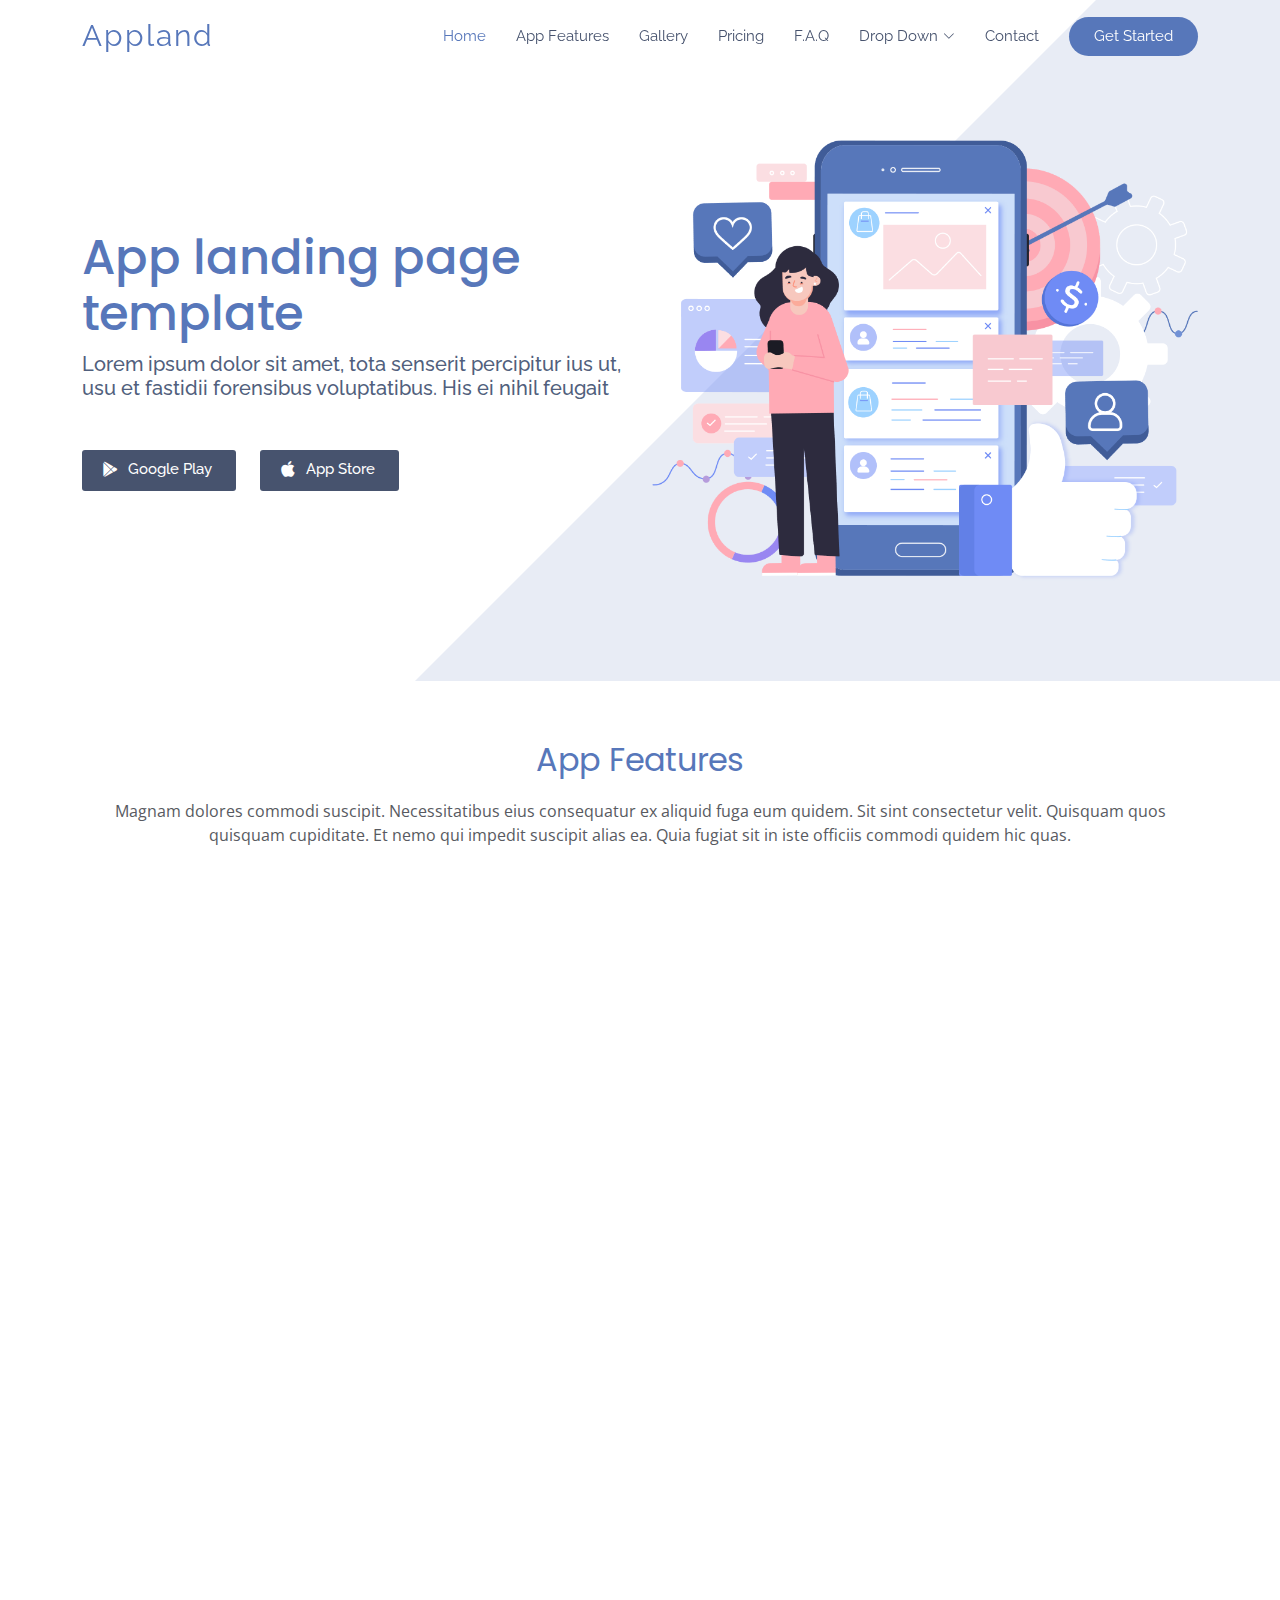
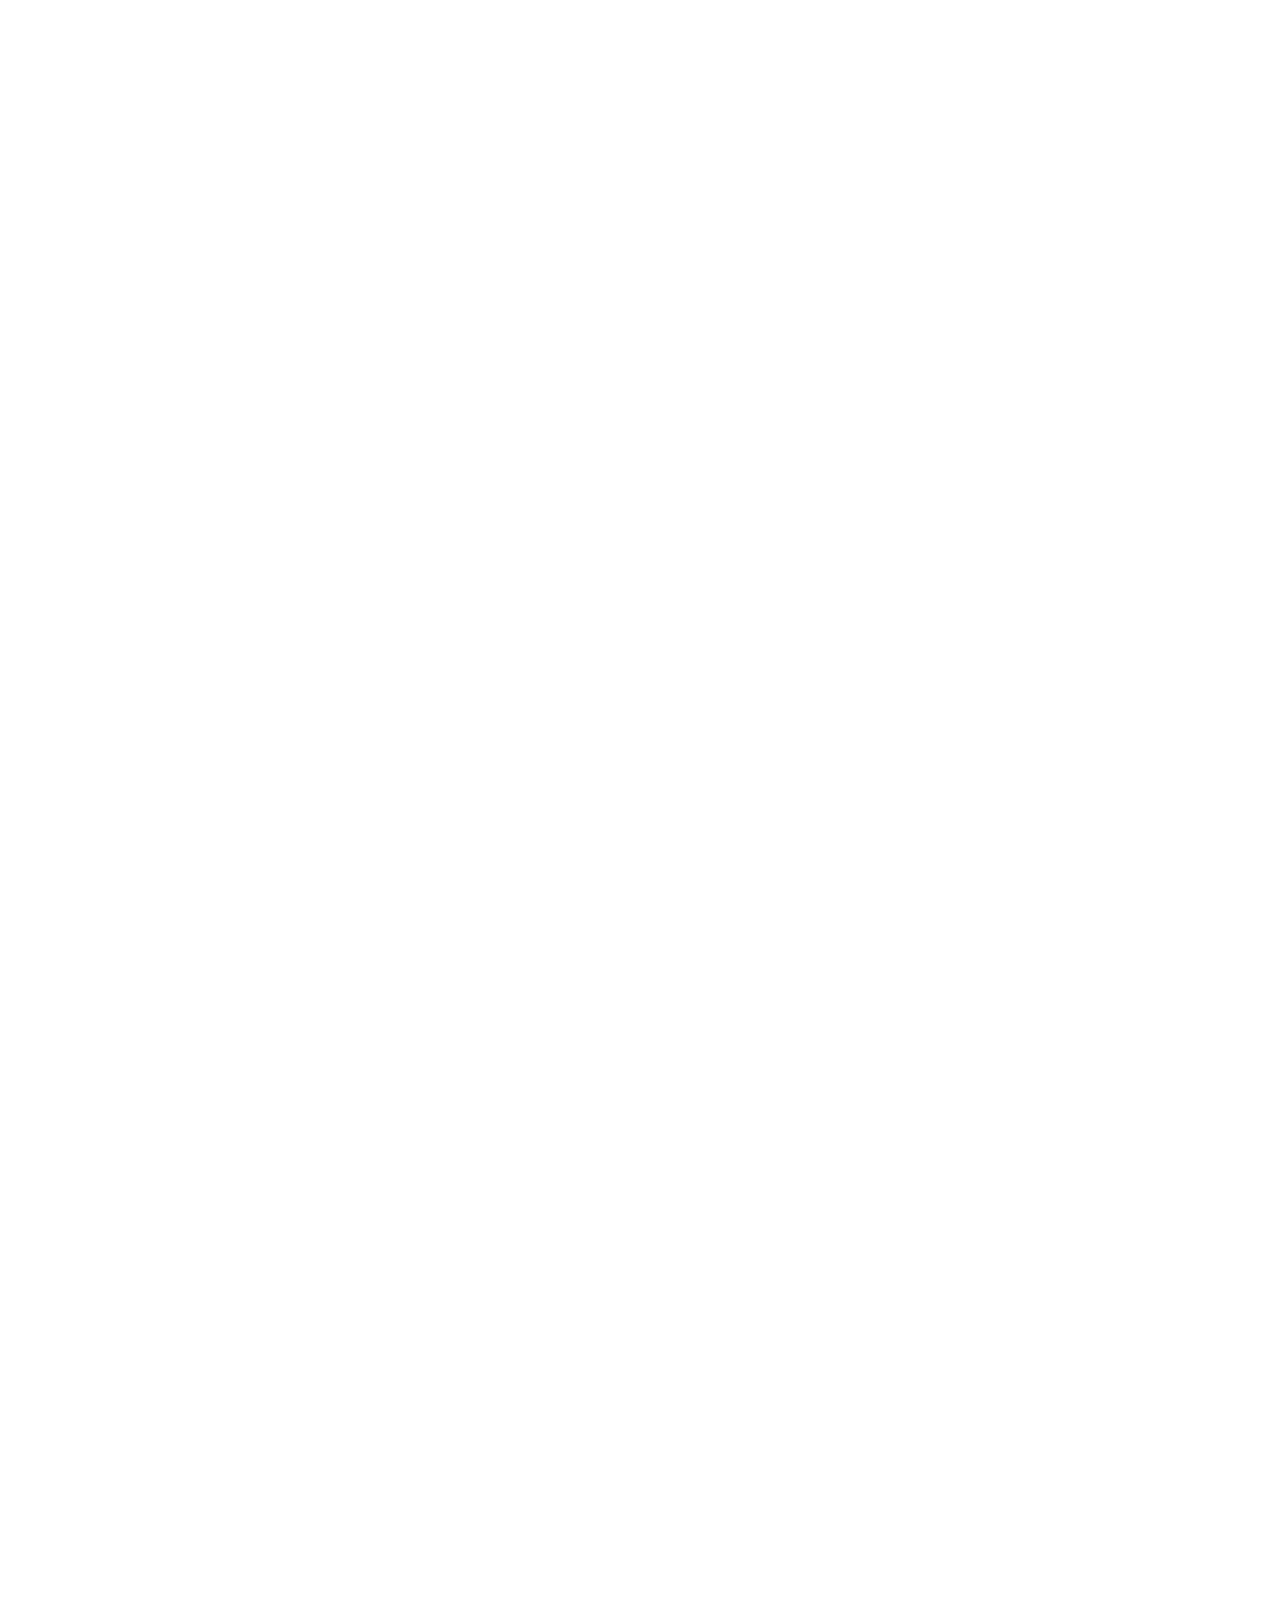
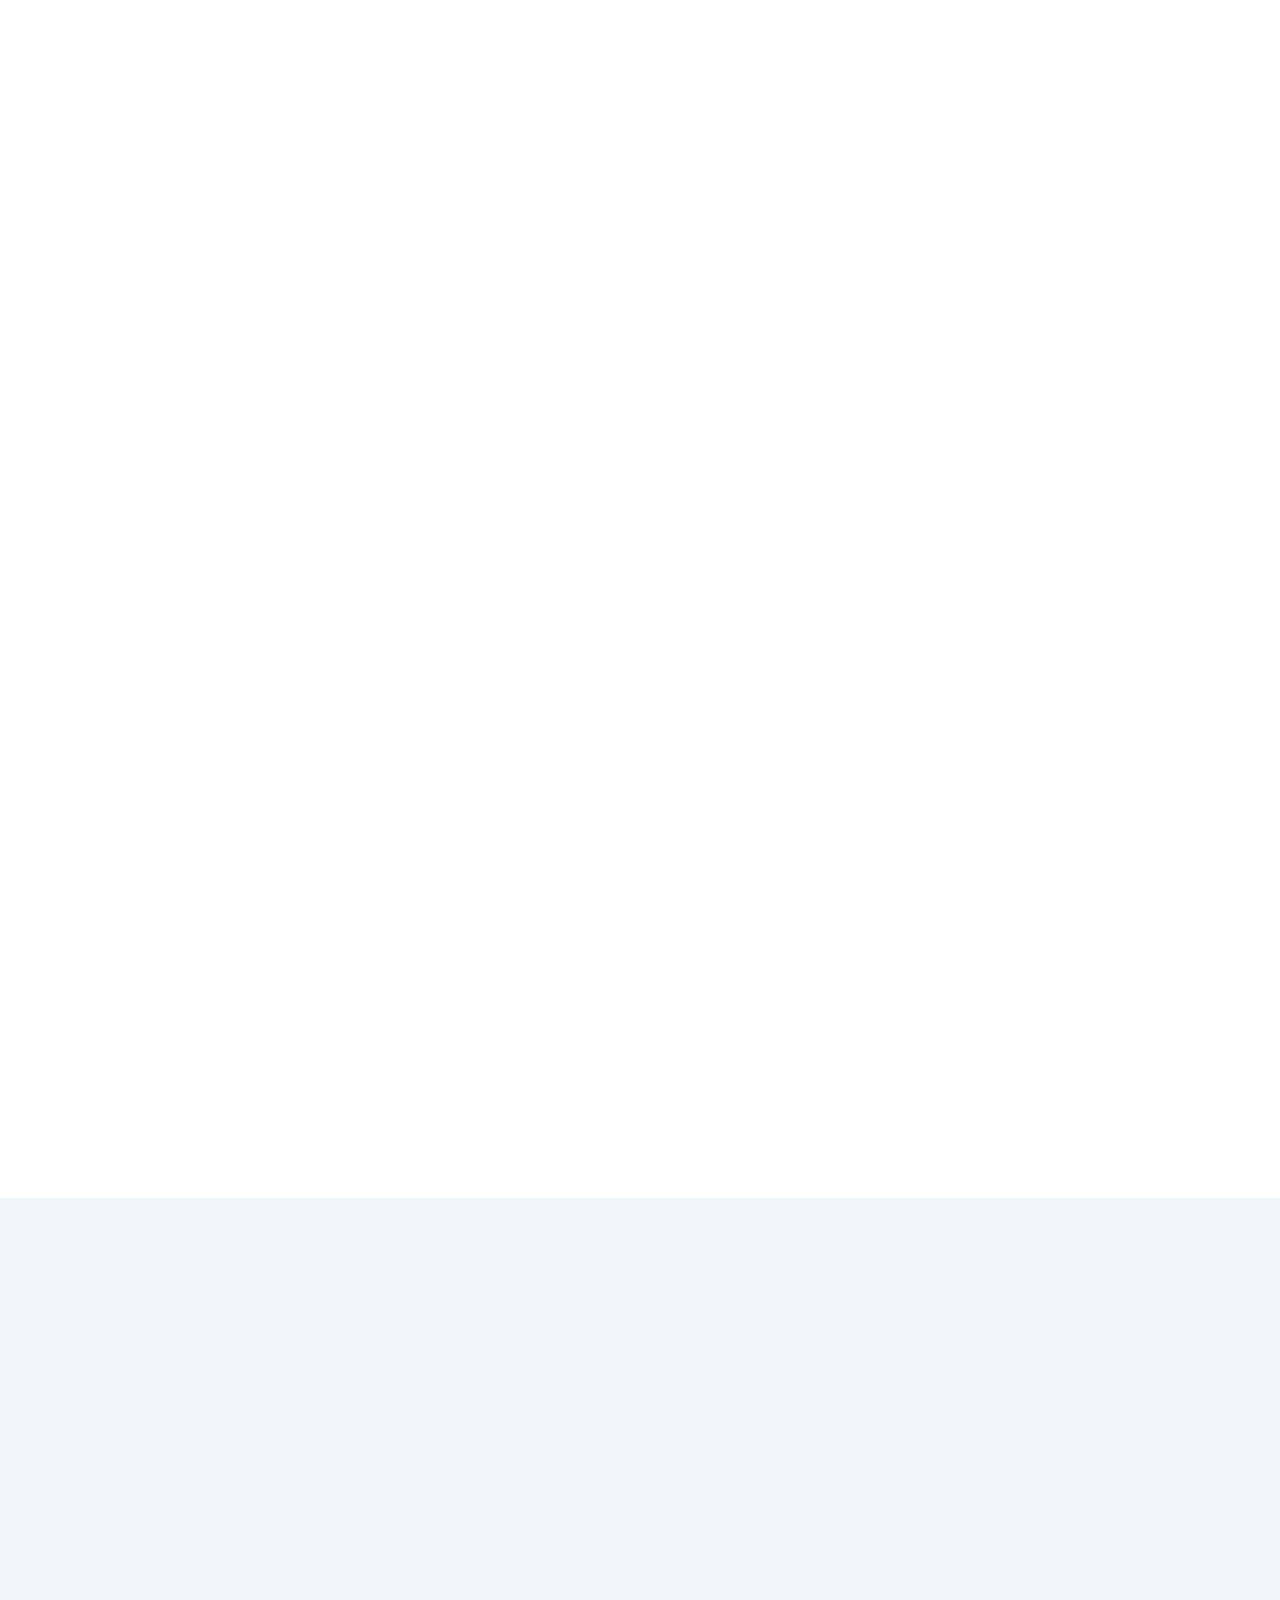
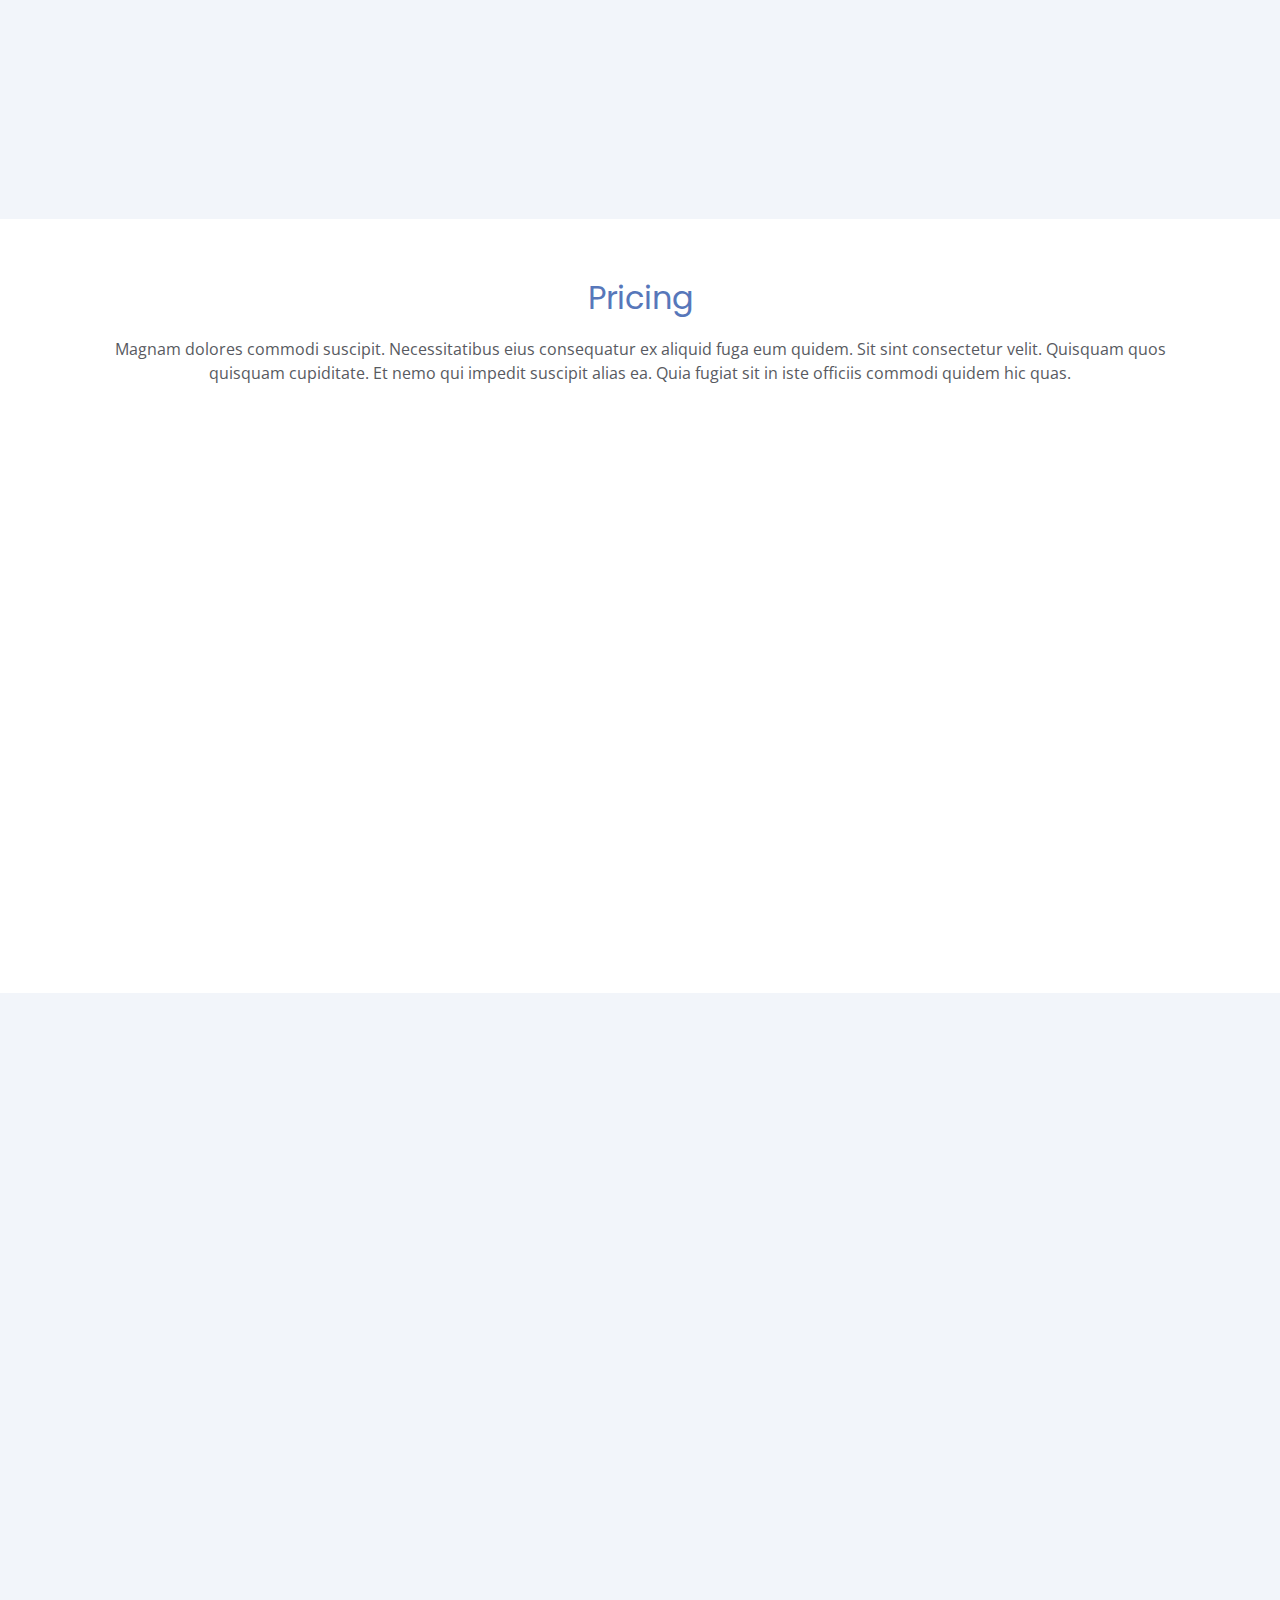
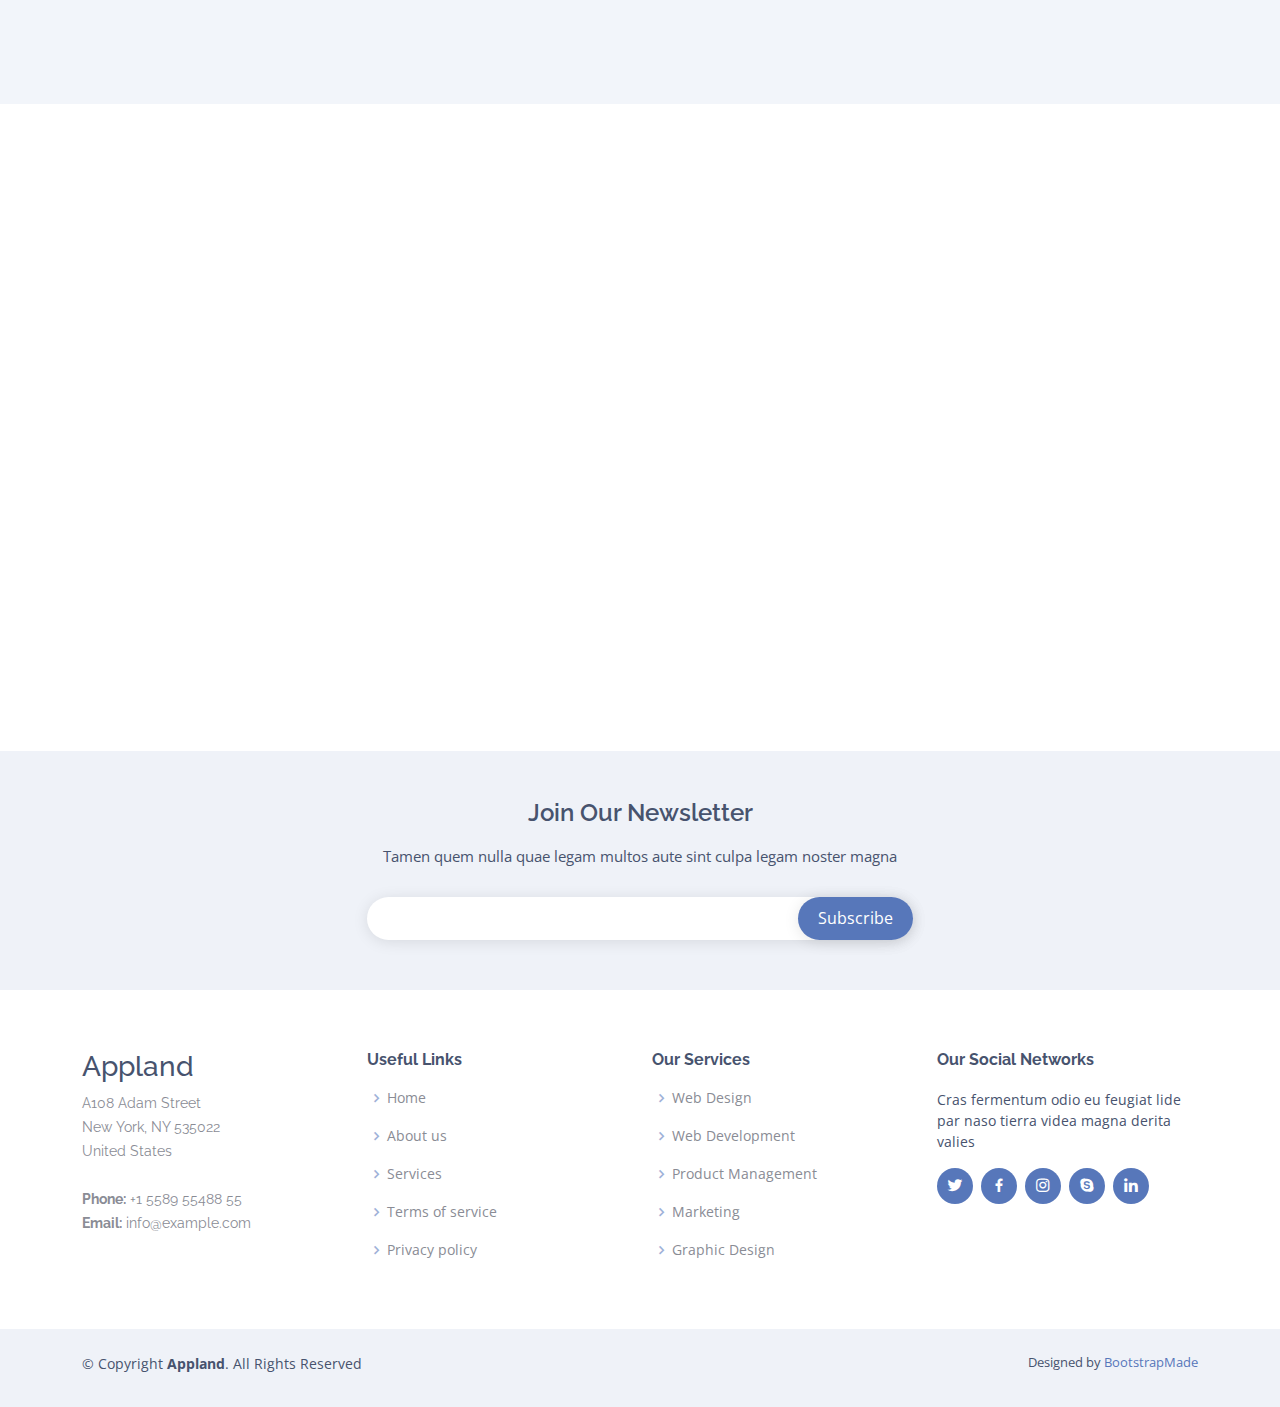
==== index.html @ f6f249ee "Initial commit" ====
<!DOCTYPE html>
<html lang="en">

<head>
  <meta charset="utf-8">
  <meta content="width=device-width, initial-scale=1.0" name="viewport">

  <title>Appland Bootstrap Template - Index</title>
  <meta content="" name="description">
  <meta content="" name="keywords">

  <!-- Favicons -->
  <link href="assets/img/favicon.png" rel="icon">
  <link href="assets/img/apple-touch-icon.png" rel="apple-touch-icon">

  <!-- Google Fonts -->
  <link href="https://fonts.googleapis.com/css?family=Open+Sans:300,300i,400,400i,600,600i,700,700i|Raleway:300,300i,400,400i,500,500i,600,600i,700,700i|Poppins:300,300i,400,400i,500,500i,600,600i,700,700i" rel="stylesheet">

  <!-- Vendor CSS Files -->
  <link href="assets/vendor/aos/aos.css" rel="stylesheet">
  <link href="assets/vendor/bootstrap/css/bootstrap.min.css" rel="stylesheet">
  <link href="assets/vendor/bootstrap-icons/bootstrap-icons.css" rel="stylesheet">
  <link href="assets/vendor/boxicons/css/boxicons.min.css" rel="stylesheet">
  <link href="assets/vendor/glightbox/css/glightbox.min.css" rel="stylesheet">
  <link href="assets/vendor/swiper/swiper-bundle.min.css" rel="stylesheet">

  <!-- Template Main CSS File -->
  <link href="assets/css/style.css" rel="stylesheet">

  <!-- =======================================================
  * Template Name: Appland
  * Updated: Jan 09 2024 with Bootstrap v5.3.2
  * Template URL: https://bootstrapmade.com/free-bootstrap-app-landing-page-template/
  * Author: BootstrapMade.com
  * License: https://bootstrapmade.com/license/
  ======================================================== -->
</head>

<body>

  <!-- ======= Header ======= -->
  <header id="header" class="fixed-top  header-transparent ">
    <div class="container d-flex align-items-center justify-content-between">

      <div class="logo">
        <h1><a href="index.html">Appland</a></h1>
        <!-- Uncomment below if you prefer to use an image logo -->
        <!-- <a href="index.html"><img src="assets/img/logo.png" alt="" class="img-fluid"></a>-->
      </div>

      <nav id="navbar" class="navbar">
        <ul>
          <li><a class="nav-link scrollto active" href="#hero">Home</a></li>
          <li><a class="nav-link scrollto" href="#features">App Features</a></li>
          <li><a class="nav-link scrollto" href="#gallery">Gallery</a></li>
          <li><a class="nav-link scrollto" href="#pricing">Pricing</a></li>
          <li><a class="nav-link scrollto" href="#faq">F.A.Q</a></li>
          <li class="dropdown"><a href="#"><span>Drop Down</span> <i class="bi bi-chevron-down"></i></a>
            <ul>
              <li><a href="#">Drop Down 1</a></li>
              <li class="dropdown"><a href="#"><span>Deep Drop Down</span> <i class="bi bi-chevron-right"></i></a>
                <ul>
                  <li><a href="#">Deep Drop Down 1</a></li>
                  <li><a href="#">Deep Drop Down 2</a></li>
                  <li><a href="#">Deep Drop Down 3</a></li>
                  <li><a href="#">Deep Drop Down 4</a></li>
                  <li><a href="#">Deep Drop Down 5</a></li>
                </ul>
              </li>
              <li><a href="#">Drop Down 2</a></li>
              <li><a href="#">Drop Down 3</a></li>
              <li><a href="#">Drop Down 4</a></li>
            </ul>
          </li>
          <li><a class="nav-link scrollto" href="#contact">Contact</a></li>
          <li><a class="getstarted scrollto" href="#features">Get Started</a></li>
        </ul>
        <i class="bi bi-list mobile-nav-toggle"></i>
      </nav><!-- .navbar -->

    </div>
  </header><!-- End Header -->

  <!-- ======= Hero Section ======= -->
  <section id="hero" class="d-flex align-items-center">

    <div class="container">
      <div class="row">
        <div class="col-lg-6 d-lg-flex flex-lg-column justify-content-center align-items-stretch pt-5 pt-lg-0 order-2 order-lg-1" data-aos="fade-up">
          <div>
            <h1>App landing page template</h1>
            <h2>Lorem ipsum dolor sit amet, tota senserit percipitur ius ut, usu et fastidii forensibus voluptatibus. His ei nihil feugait</h2>
            <a href="#" class="download-btn"><i class="bx bxl-play-store"></i> Google Play</a>
            <a href="#" class="download-btn"><i class="bx bxl-apple"></i> App Store</a>
          </div>
        </div>
        <div class="col-lg-6 d-lg-flex flex-lg-column align-items-stretch order-1 order-lg-2 hero-img" data-aos="fade-up">
          <img src="assets/img/hero-img.png" class="img-fluid" alt="">
        </div>
      </div>
    </div>

  </section><!-- End Hero -->

  <main id="main">

    <!-- ======= App Features Section ======= -->
    <section id="features" class="features">
      <div class="container">

        <div class="section-title">
          <h2>App Features</h2>
          <p>Magnam dolores commodi suscipit. Necessitatibus eius consequatur ex aliquid fuga eum quidem. Sit sint consectetur velit. Quisquam quos quisquam cupiditate. Et nemo qui impedit suscipit alias ea. Quia fugiat sit in iste officiis commodi quidem hic quas.</p>
        </div>

        <div class="row no-gutters">
          <div class="col-xl-7 d-flex align-items-stretch order-2 order-lg-1">
            <div class="content d-flex flex-column justify-content-center">
              <div class="row">
                <div class="col-md-6 icon-box" data-aos="fade-up">
                  <i class="bx bx-receipt"></i>
                  <h4>Corporis voluptates sit</h4>
                  <p>Consequuntur sunt aut quasi enim aliquam quae harum pariatur laboris nisi ut aliquip</p>
                </div>
                <div class="col-md-6 icon-box" data-aos="fade-up" data-aos-delay="100">
                  <i class="bx bx-cube-alt"></i>
                  <h4>Ullamco laboris nisi</h4>
                  <p>Excepteur sint occaecat cupidatat non proident, sunt in culpa qui officia deserunt</p>
                </div>
                <div class="col-md-6 icon-box" data-aos="fade-up" data-aos-delay="200">
                  <i class="bx bx-images"></i>
                  <h4>Labore consequatur</h4>
                  <p>Aut suscipit aut cum nemo deleniti aut omnis. Doloribus ut maiores omnis facere</p>
                </div>
                <div class="col-md-6 icon-box" data-aos="fade-up" data-aos-delay="300">
                  <i class="bx bx-shield"></i>
                  <h4>Beatae veritatis</h4>
                  <p>Expedita veritatis consequuntur nihil tempore laudantium vitae denat pacta</p>
                </div>
                <div class="col-md-6 icon-box" data-aos="fade-up" data-aos-delay="400">
                  <i class="bx bx-atom"></i>
                  <h4>Molestiae dolor</h4>
                  <p>Et fuga et deserunt et enim. Dolorem architecto ratione tensa raptor marte</p>
                </div>
                <div class="col-md-6 icon-box" data-aos="fade-up" data-aos-delay="500">
                  <i class="bx bx-id-card"></i>
                  <h4>Explicabo consectetur</h4>
                  <p>Est autem dicta beatae suscipit. Sint veritatis et sit quasi ab aut inventore</p>
                </div>
              </div>
            </div>
          </div>
          <div class="image col-xl-5 d-flex align-items-stretch justify-content-center order-1 order-lg-2" data-aos="fade-left" data-aos-delay="100">
            <img src="assets/img/features.svg" class="img-fluid" alt="">
          </div>
        </div>

      </div>
    </section><!-- End App Features Section -->

    <!-- ======= Details Section ======= -->
    <section id="details" class="details">
      <div class="container">

        <div class="row content">
          <div class="col-md-4" data-aos="fade-right">
            <img src="assets/img/details-1.png" class="img-fluid" alt="">
          </div>
          <div class="col-md-8 pt-4" data-aos="fade-up">
            <h3>Voluptatem dignissimos provident quasi corporis voluptates sit assumenda.</h3>
            <p class="fst-italic">
              Lorem ipsum dolor sit amet, consectetur adipiscing elit, sed do eiusmod tempor incididunt ut labore et dolore
              magna aliqua.
            </p>
            <ul>
              <li><i class="bi bi-check"></i> Ullamco laboris nisi ut aliquip ex ea commodo consequat.</li>
              <li><i class="bi bi-check"></i> Duis aute irure dolor in reprehenderit in voluptate velit.</li>
              <li><i class="bi bi-check"></i> Iure at voluptas aspernatur dignissimos doloribus repudiandae.</li>
              <li><i class="bi bi-check"></i> Est ipsa assumenda id facilis nesciunt placeat sed doloribus praesentium.</li>
            </ul>
            <p>
              Voluptas nisi in quia excepturi nihil voluptas nam et ut. Expedita omnis eum consequatur non. Sed in asperiores aut repellendus. Error quisquam ab maiores. Quibusdam sit in officia
            </p>
          </div>
        </div>

        <div class="row content">
          <div class="col-md-4 order-1 order-md-2" data-aos="fade-left">
            <img src="assets/img/details-2.png" class="img-fluid" alt="">
          </div>
          <div class="col-md-8 pt-5 order-2 order-md-1" data-aos="fade-up">
            <h3>Corporis temporibus maiores provident</h3>
            <p class="fst-italic">
              Lorem ipsum dolor sit amet, consectetur adipiscing elit, sed do eiusmod tempor incididunt ut labore et dolore
              magna aliqua.
            </p>
            <p>
              Ullamco laboris nisi ut aliquip ex ea commodo consequat. Duis aute irure dolor in reprehenderit in voluptate
              velit esse cillum dolore eu fugiat nulla pariatur. Excepteur sint occaecat cupidatat non proident, sunt in
              culpa qui officia deserunt mollit anim id est laborum
            </p>
            <p>
              Inventore id enim dolor dicta qui et magni molestiae. Mollitia optio officia illum ut cupiditate eos autem. Soluta dolorum repellendus repellat amet autem rerum illum in. Quibusdam occaecati est nisi esse. Saepe aut dignissimos distinctio id enim.
            </p>
          </div>
        </div>

        <div class="row content">
          <div class="col-md-4" data-aos="fade-right">
            <img src="assets/img/details-3.png" class="img-fluid" alt="">
          </div>
          <div class="col-md-8 pt-5" data-aos="fade-up">
            <h3>Sunt consequatur ad ut est nulla consectetur reiciendis animi voluptas</h3>
            <p>Cupiditate placeat cupiditate placeat est ipsam culpa. Delectus quia minima quod. Sunt saepe odit aut quia voluptatem hic voluptas dolor doloremque.</p>
            <ul>
              <li><i class="bi bi-check"></i> Ullamco laboris nisi ut aliquip ex ea commodo consequat.</li>
              <li><i class="bi bi-check"></i> Duis aute irure dolor in reprehenderit in voluptate velit.</li>
              <li><i class="bi bi-check"></i> Facilis ut et voluptatem aperiam. Autem soluta ad fugiat.</li>
            </ul>
            <p>
              Qui consequatur temporibus. Enim et corporis sit sunt harum praesentium suscipit ut voluptatem. Et nihil magni debitis consequatur est.
            </p>
            <p>
              Suscipit enim et. Ut optio esse quidem quam reiciendis esse odit excepturi. Vel dolores rerum soluta explicabo vel fugiat eum non.
            </p>
          </div>
        </div>

        <div class="row content">
          <div class="col-md-4 order-1 order-md-2" data-aos="fade-left">
            <img src="assets/img/details-4.png" class="img-fluid" alt="">
          </div>
          <div class="col-md-8 pt-5 order-2 order-md-1" data-aos="fade-up">
            <h3>Quas et necessitatibus eaque impedit ipsum animi consequatur incidunt in</h3>
            <p class="fst-italic">
              Lorem ipsum dolor sit amet, consectetur adipiscing elit, sed do eiusmod tempor incididunt ut labore et dolore
              magna aliqua.
            </p>
            <p>
              Ullamco laboris nisi ut aliquip ex ea commodo consequat. Duis aute irure dolor in reprehenderit in voluptate
              velit esse cillum dolore eu fugiat nulla pariatur. Excepteur sint occaecat cupidatat non proident, sunt in
              culpa qui officia deserunt mollit anim id est laborum
            </p>
            <ul>
              <li><i class="bi bi-check"></i> Et praesentium laboriosam architecto nam .</li>
              <li><i class="bi bi-check"></i> Eius et voluptate. Enim earum tempore aliquid. Nobis et sunt consequatur. Aut repellat in numquam velit quo dignissimos et.</li>
              <li><i class="bi bi-check"></i> Facilis ut et voluptatem aperiam. Autem soluta ad fugiat.</li>
            </ul>
          </div>
        </div>

      </div>
    </section><!-- End Details Section -->

    <!-- ======= Gallery Section ======= -->
    <section id="gallery" class="gallery">
      <div class="container" data-aos="fade-up">

        <div class="section-title">
          <h2>Gallery</h2>
          <p>Magnam dolores commodi suscipit. Necessitatibus eius consequatur ex aliquid fuga eum quidem. Sit sint consectetur velit. Quisquam quos quisquam cupiditate. Et nemo qui impedit suscipit alias ea. Quia fugiat sit in iste officiis commodi quidem hic quas.</p>
        </div>

      </div>

      <div class="container-fluid" data-aos="fade-up">
        <div class="gallery-slider swiper">
          <div class="swiper-wrapper">
            <div class="swiper-slide"><a href="assets/img/gallery/gallery-1.png" class="gallery-lightbox" data-gall="gallery-carousel"><img src="assets/img/gallery/gallery-1.png" class="img-fluid" alt=""></a></div>
            <div class="swiper-slide"><a href="assets/img/gallery/gallery-2.png" class="gallery-lightbox" data-gall="gallery-carousel"><img src="assets/img/gallery/gallery-2.png" class="img-fluid" alt=""></a></div>
            <div class="swiper-slide"><a href="assets/img/gallery/gallery-3.png" class="gallery-lightbox" data-gall="gallery-carousel"><img src="assets/img/gallery/gallery-3.png" class="img-fluid" alt=""></a></div>
            <div class="swiper-slide"><a href="assets/img/gallery/gallery-4.png" class="gallery-lightbox" data-gall="gallery-carousel"><img src="assets/img/gallery/gallery-4.png" class="img-fluid" alt=""></a></div>
            <div class="swiper-slide"><a href="assets/img/gallery/gallery-5.png" class="gallery-lightbox" data-gall="gallery-carousel"><img src="assets/img/gallery/gallery-5.png" class="img-fluid" alt=""></a></div>
            <div class="swiper-slide"><a href="assets/img/gallery/gallery-6.png" class="gallery-lightbox" data-gall="gallery-carousel"><img src="assets/img/gallery/gallery-6.png" class="img-fluid" alt=""></a></div>
            <div class="swiper-slide"><a href="assets/img/gallery/gallery-7.png" class="gallery-lightbox" data-gall="gallery-carousel"><img src="assets/img/gallery/gallery-7.png" class="img-fluid" alt=""></a></div>
            <div class="swiper-slide"><a href="assets/img/gallery/gallery-8.png" class="gallery-lightbox" data-gall="gallery-carousel"><img src="assets/img/gallery/gallery-8.png" class="img-fluid" alt=""></a></div>
            <div class="swiper-slide"><a href="assets/img/gallery/gallery-9.png" class="gallery-lightbox" data-gall="gallery-carousel"><img src="assets/img/gallery/gallery-9.png" class="img-fluid" alt=""></a></div>
            <div class="swiper-slide"><a href="assets/img/gallery/gallery-10.png" class="gallery-lightbox" data-gall="gallery-carousel"><img src="assets/img/gallery/gallery-10.png" class="img-fluid" alt=""></a></div>
            <div class="swiper-slide"><a href="assets/img/gallery/gallery-11.png" class="gallery-lightbox" data-gall="gallery-carousel"><img src="assets/img/gallery/gallery-11.png" class="img-fluid" alt=""></a></div>
            <div class="swiper-slide"><a href="assets/img/gallery/gallery-12.png" class="gallery-lightbox" data-gall="gallery-carousel"><img src="assets/img/gallery/gallery-12.png" class="img-fluid" alt=""></a></div>
          </div>
          <div class="swiper-pagination"></div>
        </div>

      </div>
    </section><!-- End Gallery Section -->

    <!-- ======= Testimonials Section ======= -->
    <section id="testimonials" class="testimonials section-bg">
      <div class="container" data-aos="fade-up">

        <div class="section-title">
          <h2>Testimonials</h2>
          <p>Magnam dolores commodi suscipit. Necessitatibus eius consequatur ex aliquid fuga eum quidem. Sit sint consectetur velit. Quisquam quos quisquam cupiditate. Et nemo qui impedit suscipit alias ea. Quia fugiat sit in iste officiis commodi quidem hic quas.</p>
        </div>

        <div class="testimonials-slider swiper" data-aos="fade-up" data-aos-delay="100">
          <div class="swiper-wrapper">

            <div class="swiper-slide">
              <div class="testimonial-item">
                <img src="assets/img/testimonials/testimonials-1.jpg" class="testimonial-img" alt="">
                <h3>Saul Goodman</h3>
                <h4>Ceo &amp; Founder</h4>
                <p>
                  <i class="bx bxs-quote-alt-left quote-icon-left"></i>
                  Proin iaculis purus consequat sem cure digni ssim donec porttitora entum suscipit rhoncus. Accusantium quam, ultricies eget id, aliquam eget nibh et. Maecen aliquam, risus at semper.
                  <i class="bx bxs-quote-alt-right quote-icon-right"></i>
                </p>
              </div>
            </div>

            <div class="swiper-slide">
              <div class="testimonial-item">
                <img src="assets/img/testimonials/testimonials-2.jpg" class="testimonial-img" alt="">
                <h3>Sara Wilsson</h3>
                <h4>Designer</h4>
                <p>
                  <i class="bx bxs-quote-alt-left quote-icon-left"></i>
                  Export tempor illum tamen malis malis eram quae irure esse labore quem cillum quid cillum eram malis quorum velit fore eram velit sunt aliqua noster fugiat irure amet legam anim culpa.
                  <i class="bx bxs-quote-alt-right quote-icon-right"></i>
                </p>
              </div>
            </div>

            <div class="swiper-slide">
              <div class="testimonial-item">
                <img src="assets/img/testimonials/testimonials-3.jpg" class="testimonial-img" alt="">
                <h3>Jena Karlis</h3>
                <h4>Store Owner</h4>
                <p>
                  <i class="bx bxs-quote-alt-left quote-icon-left"></i>
                  Enim nisi quem export duis labore cillum quae magna enim sint quorum nulla quem veniam duis minim tempor labore quem eram duis noster aute amet eram fore quis sint minim.
                  <i class="bx bxs-quote-alt-right quote-icon-right"></i>
                </p>
              </div>
            </div>

            <div class="swiper-slide">
              <div class="testimonial-item">
                <img src="assets/img/testimonials/testimonials-4.jpg" class="testimonial-img" alt="">
                <h3>Matt Brandon</h3>
                <h4>Freelancer</h4>
                <p>
                  <i class="bx bxs-quote-alt-left quote-icon-left"></i>
                  Fugiat enim eram quae cillum dolore dolor amet nulla culpa multos export minim fugiat minim velit minim dolor enim duis veniam ipsum anim magna sunt elit fore quem dolore labore illum veniam.
                  <i class="bx bxs-quote-alt-right quote-icon-right"></i>
                </p>
              </div>
            </div>

            <div class="swiper-slide">
              <div class="testimonial-item">
                <img src="assets/img/testimonials/testimonials-5.jpg" class="testimonial-img" alt="">
                <h3>John Larson</h3>
                <h4>Entrepreneur</h4>
                <p>
                  <i class="bx bxs-quote-alt-left quote-icon-left"></i>
                  Quis quorum aliqua sint quem legam fore sunt eram irure aliqua veniam tempor noster veniam enim culpa labore duis sunt culpa nulla illum cillum fugiat legam esse veniam culpa fore nisi cillum quid.
                  <i class="bx bxs-quote-alt-right quote-icon-right"></i>
                </p>
              </div>
            </div>

          </div>
          <div class="swiper-pagination"></div>
        </div>

      </div>
    </section><!-- End Testimonials Section -->

    <!-- ======= Pricing Section ======= -->
    <section id="pricing" class="pricing">
      <div class="container">

        <div class="section-title">
          <h2>Pricing</h2>
          <p>Magnam dolores commodi suscipit. Necessitatibus eius consequatur ex aliquid fuga eum quidem. Sit sint consectetur velit. Quisquam quos quisquam cupiditate. Et nemo qui impedit suscipit alias ea. Quia fugiat sit in iste officiis commodi quidem hic quas.</p>
        </div>

        <div class="row no-gutters">

          <div class="col-lg-4 box" data-aos="fade-right">
            <h3>Free</h3>
            <h4>$0<span>per month</span></h4>
            <ul>
              <li><i class="bx bx-check"></i> Quam adipiscing vitae proin</li>
              <li><i class="bx bx-check"></i> Nec feugiat nisl pretium</li>
              <li><i class="bx bx-check"></i> Nulla at volutpat diam uteera</li>
              <li class="na"><i class="bx bx-x"></i> <span>Pharetra massa massa ultricies</span></li>
              <li class="na"><i class="bx bx-x"></i> <span>Massa ultricies mi quis hendrerit</span></li>
            </ul>
            <a href="#" class="get-started-btn">Get Started</a>
          </div>

          <div class="col-lg-4 box featured" data-aos="fade-up">
            <h3>Business</h3>
            <h4>$29<span>per month</span></h4>
            <ul>
              <li><i class="bx bx-check"></i> Quam adipiscing vitae proin</li>
              <li><i class="bx bx-check"></i> Nec feugiat nisl pretium</li>
              <li><i class="bx bx-check"></i> Nulla at volutpat diam uteera</li>
              <li><i class="bx bx-check"></i> Pharetra massa massa ultricies</li>
              <li><i class="bx bx-check"></i> Massa ultricies mi quis hendrerit</li>
            </ul>
            <a href="#" class="get-started-btn">Get Started</a>
          </div>

          <div class="col-lg-4 box" data-aos="fade-left">
            <h3>Developer</h3>
            <h4>$49<span>per month</span></h4>
            <ul>
              <li><i class="bx bx-check"></i> Quam adipiscing vitae proin</li>
              <li><i class="bx bx-check"></i> Nec feugiat nisl pretium</li>
              <li><i class="bx bx-check"></i> Nulla at volutpat diam uteera</li>
              <li><i class="bx bx-check"></i> Pharetra massa massa ultricies</li>
              <li><i class="bx bx-check"></i> Massa ultricies mi quis hendrerit</li>
            </ul>
            <a href="#" class="get-started-btn">Get Started</a>
          </div>

        </div>

      </div>
    </section><!-- End Pricing Section -->

    <!-- ======= Frequently Asked Questions Section ======= -->
    <section id="faq" class="faq section-bg">
      <div class="container" data-aos="fade-up">

        <div class="section-title">

          <h2>Frequently Asked Questions</h2>
          <p>Magnam dolores commodi suscipit. Necessitatibus eius consequatur ex aliquid fuga eum quidem. Sit sint consectetur velit. Quisquam quos quisquam cupiditate. Et nemo qui impedit suscipit alias ea. Quia fugiat sit in iste officiis commodi quidem hic quas.</p>
        </div>

        <div class="accordion-list">
          <ul>
            <li data-aos="fade-up">
              <i class="bx bx-help-circle icon-help"></i> <a data-bs-toggle="collapse" class="collapse" data-bs-target="#accordion-list-1">Non consectetur a erat nam at lectus urna duis? <i class="bx bx-chevron-down icon-show"></i><i class="bx bx-chevron-up icon-close"></i></a>
              <div id="accordion-list-1" class="collapse show" data-bs-parent=".accordion-list">
                <p>
                  Feugiat pretium nibh ipsum consequat. Tempus iaculis urna id volutpat lacus laoreet non curabitur gravida. Venenatis lectus magna fringilla urna porttitor rhoncus dolor purus non.
                </p>
              </div>
            </li>

            <li data-aos="fade-up" data-aos-delay="100">
              <i class="bx bx-help-circle icon-help"></i> <a data-bs-toggle="collapse" data-bs-target="#accordion-list-2" class="collapsed">Feugiat scelerisque varius morbi enim nunc? <i class="bx bx-chevron-down icon-show"></i><i class="bx bx-chevron-up icon-close"></i></a>
              <div id="accordion-list-2" class="collapse" data-bs-parent=".accordion-list">
                <p>
                  Dolor sit amet consectetur adipiscing elit pellentesque habitant morbi. Id interdum velit laoreet id donec ultrices. Fringilla phasellus faucibus scelerisque eleifend donec pretium. Est pellentesque elit ullamcorper dignissim. Mauris ultrices eros in cursus turpis massa tincidunt dui.
                </p>
              </div>
            </li>

            <li data-aos="fade-up" data-aos-delay="200">
              <i class="bx bx-help-circle icon-help"></i> <a data-bs-toggle="collapse" data-bs-target="#accordion-list-3" class="collapsed">Dolor sit amet consectetur adipiscing elit? <i class="bx bx-chevron-down icon-show"></i><i class="bx bx-chevron-up icon-close"></i></a>
              <div id="accordion-list-3" class="collapse" data-bs-parent=".accordion-list">
                <p>
                  Eleifend mi in nulla posuere sollicitudin aliquam ultrices sagittis orci. Faucibus pulvinar elementum integer enim. Sem nulla pharetra diam sit amet nisl suscipit. Rutrum tellus pellentesque eu tincidunt. Lectus urna duis convallis convallis tellus. Urna molestie at elementum eu facilisis sed odio morbi quis
                </p>
              </div>
            </li>

            <li data-aos="fade-up" data-aos-delay="300">
              <i class="bx bx-help-circle icon-help"></i> <a data-bs-toggle="collapse" data-bs-target="#accordion-list-4" class="collapsed">Tempus quam pellentesque nec nam aliquam sem et tortor consequat? <i class="bx bx-chevron-down icon-show"></i><i class="bx bx-chevron-up icon-close"></i></a>
              <div id="accordion-list-4" class="collapse" data-bs-parent=".accordion-list">
                <p>
                  Molestie a iaculis at erat pellentesque adipiscing commodo. Dignissim suspendisse in est ante in. Nunc vel risus commodo viverra maecenas accumsan. Sit amet nisl suscipit adipiscing bibendum est. Purus gravida quis blandit turpis cursus in.
                </p>
              </div>
            </li>

            <li data-aos="fade-up" data-aos-delay="400">
              <i class="bx bx-help-circle icon-help"></i> <a data-bs-toggle="collapse" data-bs-target="#accordion-list-5" class="collapsed">Tortor vitae purus faucibus ornare. Varius vel pharetra vel turpis nunc eget lorem dolor? <i class="bx bx-chevron-down icon-show"></i><i class="bx bx-chevron-up icon-close"></i></a>
              <div id="accordion-list-5" class="collapse" data-bs-parent=".accordion-list">
                <p>
                  Laoreet sit amet cursus sit amet dictum sit amet justo. Mauris vitae ultricies leo integer malesuada nunc vel. Tincidunt eget nullam non nisi est sit amet. Turpis nunc eget lorem dolor sed. Ut venenatis tellus in metus vulputate eu scelerisque.
                </p>
              </div>
            </li>

          </ul>
        </div>

      </div>
    </section><!-- End Frequently Asked Questions Section -->

    <!-- ======= Contact Section ======= -->
    <section id="contact" class="contact">
      <div class="container" data-aos="fade-up">

        <div class="section-title">
          <h2>Contact</h2>
          <p>Magnam dolores commodi suscipit. Necessitatibus eius consequatur ex aliquid fuga eum quidem. Sit sint consectetur velit. Quisquam quos quisquam cupiditate. Et nemo qui impedit suscipit alias ea. Quia fugiat sit in iste officiis commodi quidem hic quas.</p>
        </div>

        <div class="row">

          <div class="col-lg-6">
            <div class="row">
              <div class="col-lg-6 info">
                <i class="bx bx-map"></i>
                <h4>Address</h4>
                <p>A108 Adam Street,<br>New York, NY 535022</p>
              </div>
              <div class="col-lg-6 info">
                <i class="bx bx-phone"></i>
                <h4>Call Us</h4>
                <p>+1 5589 55488 55<br>+1 5589 22548 64</p>
              </div>
              <div class="col-lg-6 info">
                <i class="bx bx-envelope"></i>
                <h4>Email Us</h4>
                <p>contact@example.com<br>info@example.com</p>
              </div>
              <div class="col-lg-6 info">
                <i class="bx bx-time-five"></i>
                <h4>Working Hours</h4>
                <p>Mon - Fri: 9AM to 5PM<br>Sunday: 9AM to 1PM</p>
              </div>
            </div>
          </div>

          <div class="col-lg-6">
            <form action="forms/contact.php" method="post" role="form" class="php-email-form" data-aos="fade-up">
              <div class="form-group">
                <input placeholder="Your Name" type="text" name="name" class="form-control" id="name" required>
              </div>
              <div class="form-group mt-3">
                <input placeholder="Your Email" type="email" class="form-control" name="email" id="email" required>
              </div>
              <div class="form-group mt-3">
                <input placeholder="Subject" type="text" class="form-control" name="subject" id="subject" required>
              </div>
              <div class="form-group mt-3">
                <textarea placeholder="Message" class="form-control" name="message" rows="5" required></textarea>
              </div>
              <div class="my-3">
                <div class="loading">Loading</div>
                <div class="error-message"></div>
                <div class="sent-message">Your message has been sent. Thank you!</div>
              </div>
              <div class="text-center"><button type="submit">Send Message</button></div>
            </form>
          </div>

        </div>

      </div>
    </section><!-- End Contact Section -->

  </main><!-- End #main -->

  <!-- ======= Footer ======= -->
  <footer id="footer">

    <div class="footer-newsletter">
      <div class="container">
        <div class="row justify-content-center">
          <div class="col-lg-6">
            <h4>Join Our Newsletter</h4>
            <p>Tamen quem nulla quae legam multos aute sint culpa legam noster magna</p>
            <form action="" method="post">
              <input type="email" name="email"><input type="submit" value="Subscribe">
            </form>
          </div>
        </div>
      </div>
    </div>

    <div class="footer-top">
      <div class="container">
        <div class="row">

          <div class="col-lg-3 col-md-6 footer-contact">
            <h3>Appland</h3>
            <p>
              A108 Adam Street <br>
              New York, NY 535022<br>
              United States <br><br>
              <strong>Phone:</strong> +1 5589 55488 55<br>
              <strong>Email:</strong> info@example.com<br>
            </p>
          </div>

          <div class="col-lg-3 col-md-6 footer-links">
            <h4>Useful Links</h4>
            <ul>
              <li><i class="bx bx-chevron-right"></i> <a href="#">Home</a></li>
              <li><i class="bx bx-chevron-right"></i> <a href="#">About us</a></li>
              <li><i class="bx bx-chevron-right"></i> <a href="#">Services</a></li>
              <li><i class="bx bx-chevron-right"></i> <a href="#">Terms of service</a></li>
              <li><i class="bx bx-chevron-right"></i> <a href="#">Privacy policy</a></li>
            </ul>
          </div>

          <div class="col-lg-3 col-md-6 footer-links">
            <h4>Our Services</h4>
            <ul>
              <li><i class="bx bx-chevron-right"></i> <a href="#">Web Design</a></li>
              <li><i class="bx bx-chevron-right"></i> <a href="#">Web Development</a></li>
              <li><i class="bx bx-chevron-right"></i> <a href="#">Product Management</a></li>
              <li><i class="bx bx-chevron-right"></i> <a href="#">Marketing</a></li>
              <li><i class="bx bx-chevron-right"></i> <a href="#">Graphic Design</a></li>
            </ul>
          </div>

          <div class="col-lg-3 col-md-6 footer-links">
            <h4>Our Social Networks</h4>
            <p>Cras fermentum odio eu feugiat lide par naso tierra videa magna derita valies</p>
            <div class="social-links mt-3">
              <a href="#" class="twitter"><i class="bx bxl-twitter"></i></a>
              <a href="#" class="facebook"><i class="bx bxl-facebook"></i></a>
              <a href="#" class="instagram"><i class="bx bxl-instagram"></i></a>
              <a href="#" class="google-plus"><i class="bx bxl-skype"></i></a>
              <a href="#" class="linkedin"><i class="bx bxl-linkedin"></i></a>
            </div>
          </div>

        </div>
      </div>
    </div>

    <div class="container py-4">
      <div class="copyright">
        &copy; Copyright <strong><span>Appland</span></strong>. All Rights Reserved
      </div>
      <div class="credits">
        <!-- All the links in the footer should remain intact. -->
        <!-- You can delete the links only if you purchased the pro version. -->
        <!-- Licensing information: https://bootstrapmade.com/license/ -->
        <!-- Purchase the pro version with working PHP/AJAX contact form: https://bootstrapmade.com/free-bootstrap-app-landing-page-template/ -->
        Designed by <a href="https://bootstrapmade.com/">BootstrapMade</a>
      </div>
    </div>
  </footer><!-- End Footer -->

  <a href="#" class="back-to-top d-flex align-items-center justify-content-center"><i class="bi bi-arrow-up-short"></i></a>

  <!-- Vendor JS Files -->
  <script src="assets/vendor/aos/aos.js"></script>
  <script src="assets/vendor/bootstrap/js/bootstrap.bundle.min.js"></script>
  <script src="assets/vendor/glightbox/js/glightbox.min.js"></script>
  <script src="assets/vendor/swiper/swiper-bundle.min.js"></script>
  <script src="assets/vendor/php-email-form/validate.js"></script>

  <!-- Template Main JS File -->
  <script src="assets/js/main.js"></script>

</body>

</html>
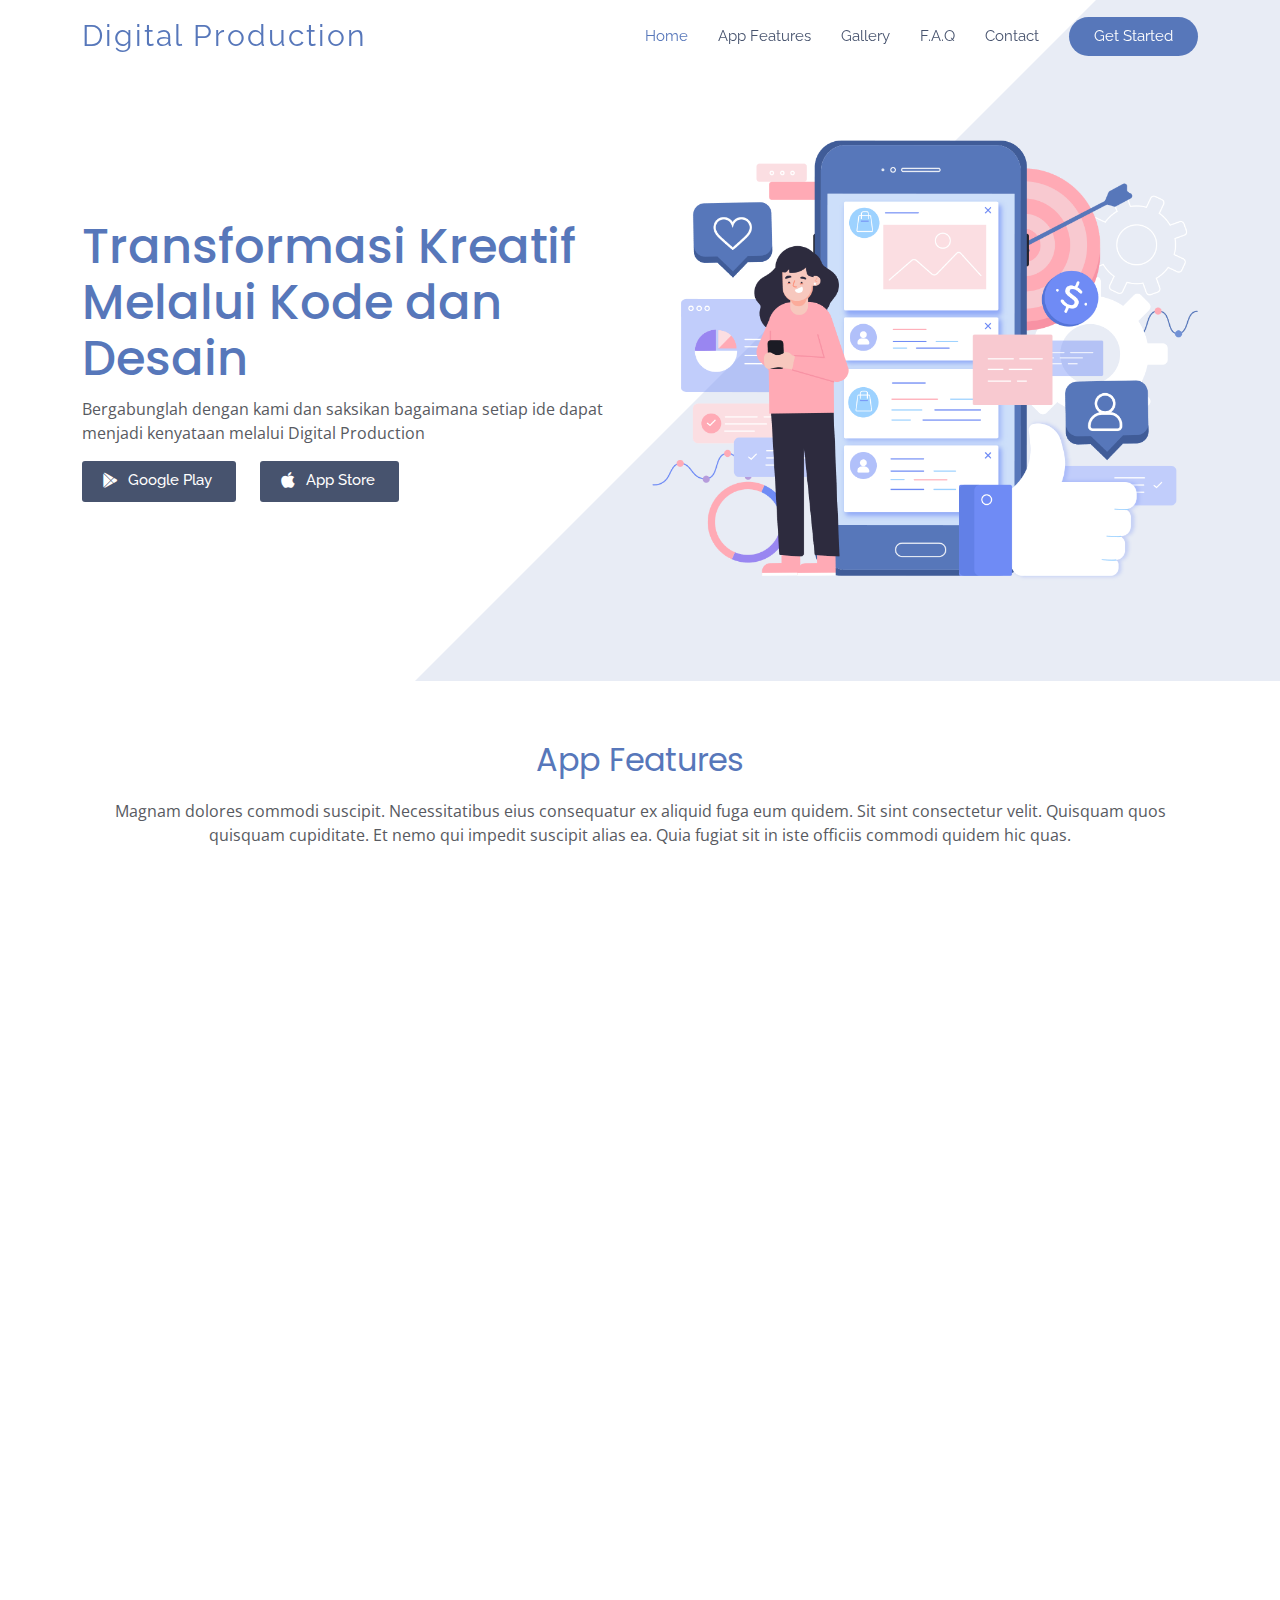
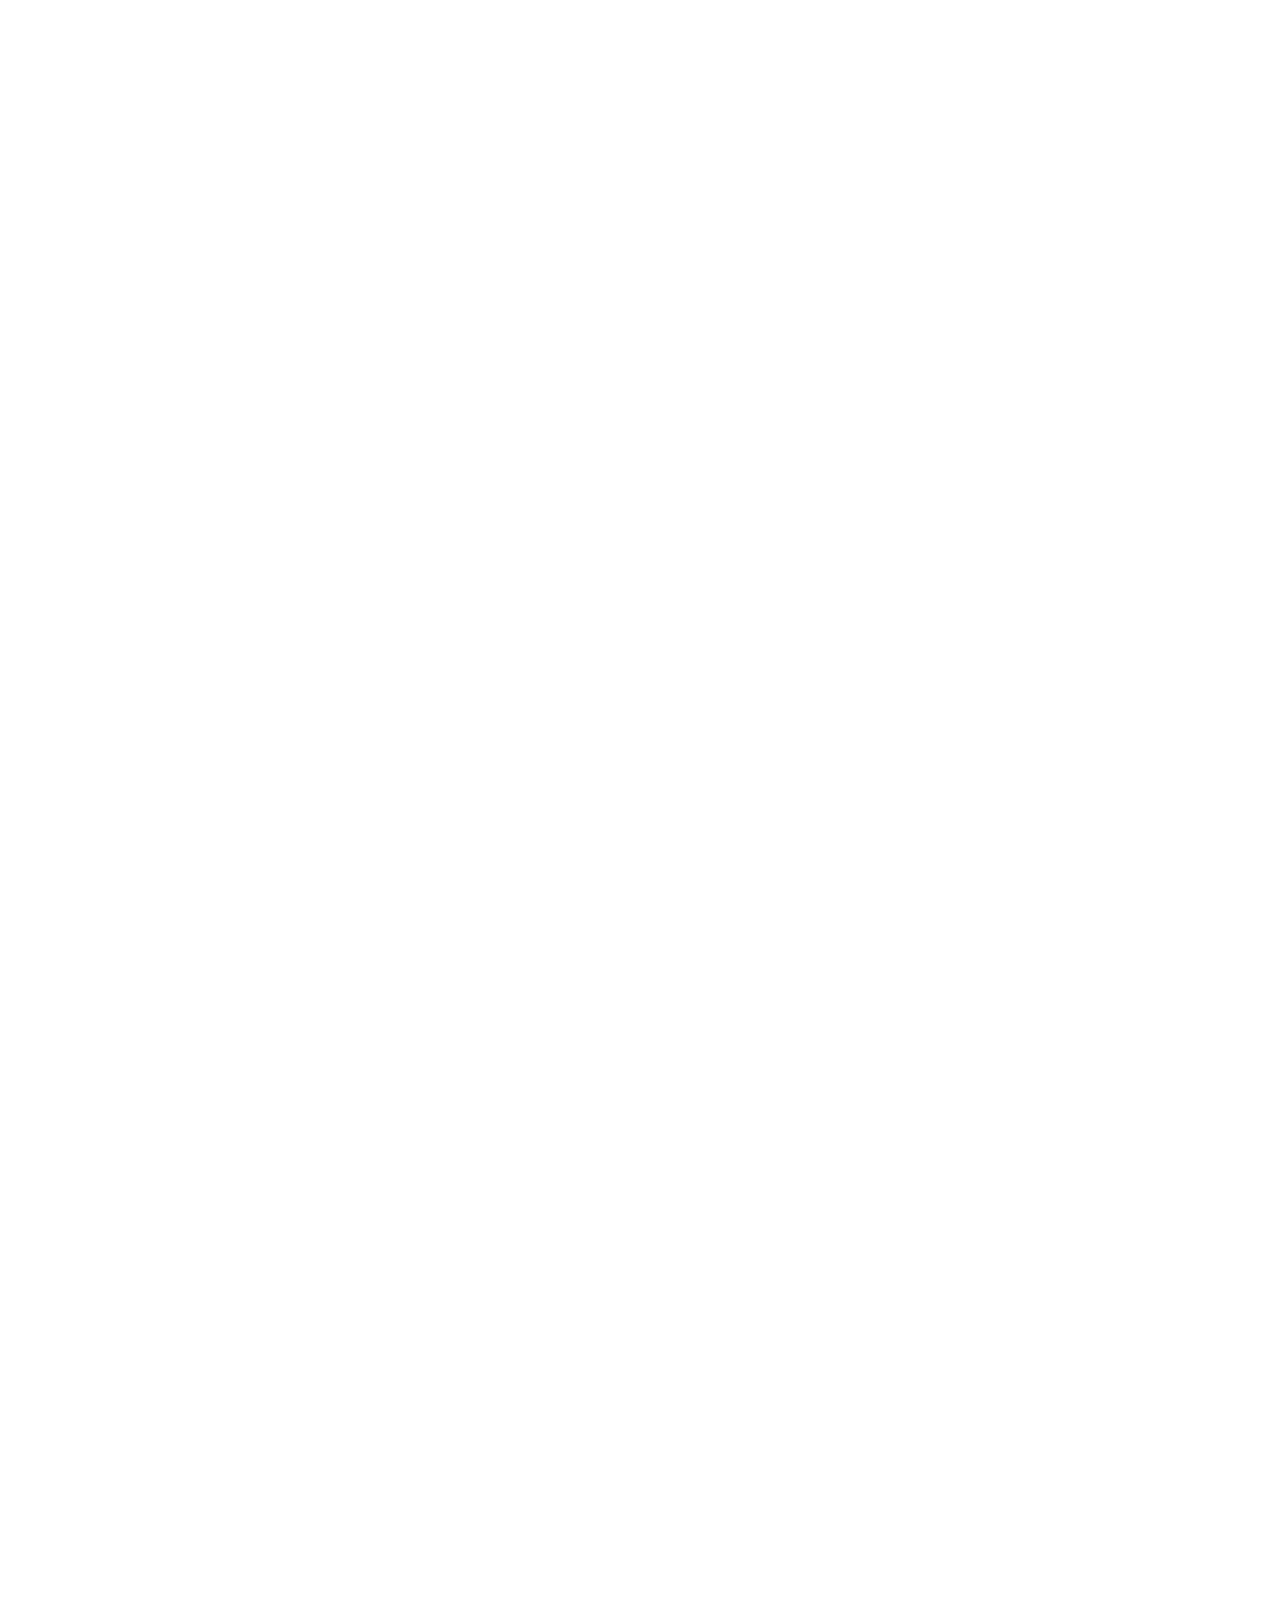
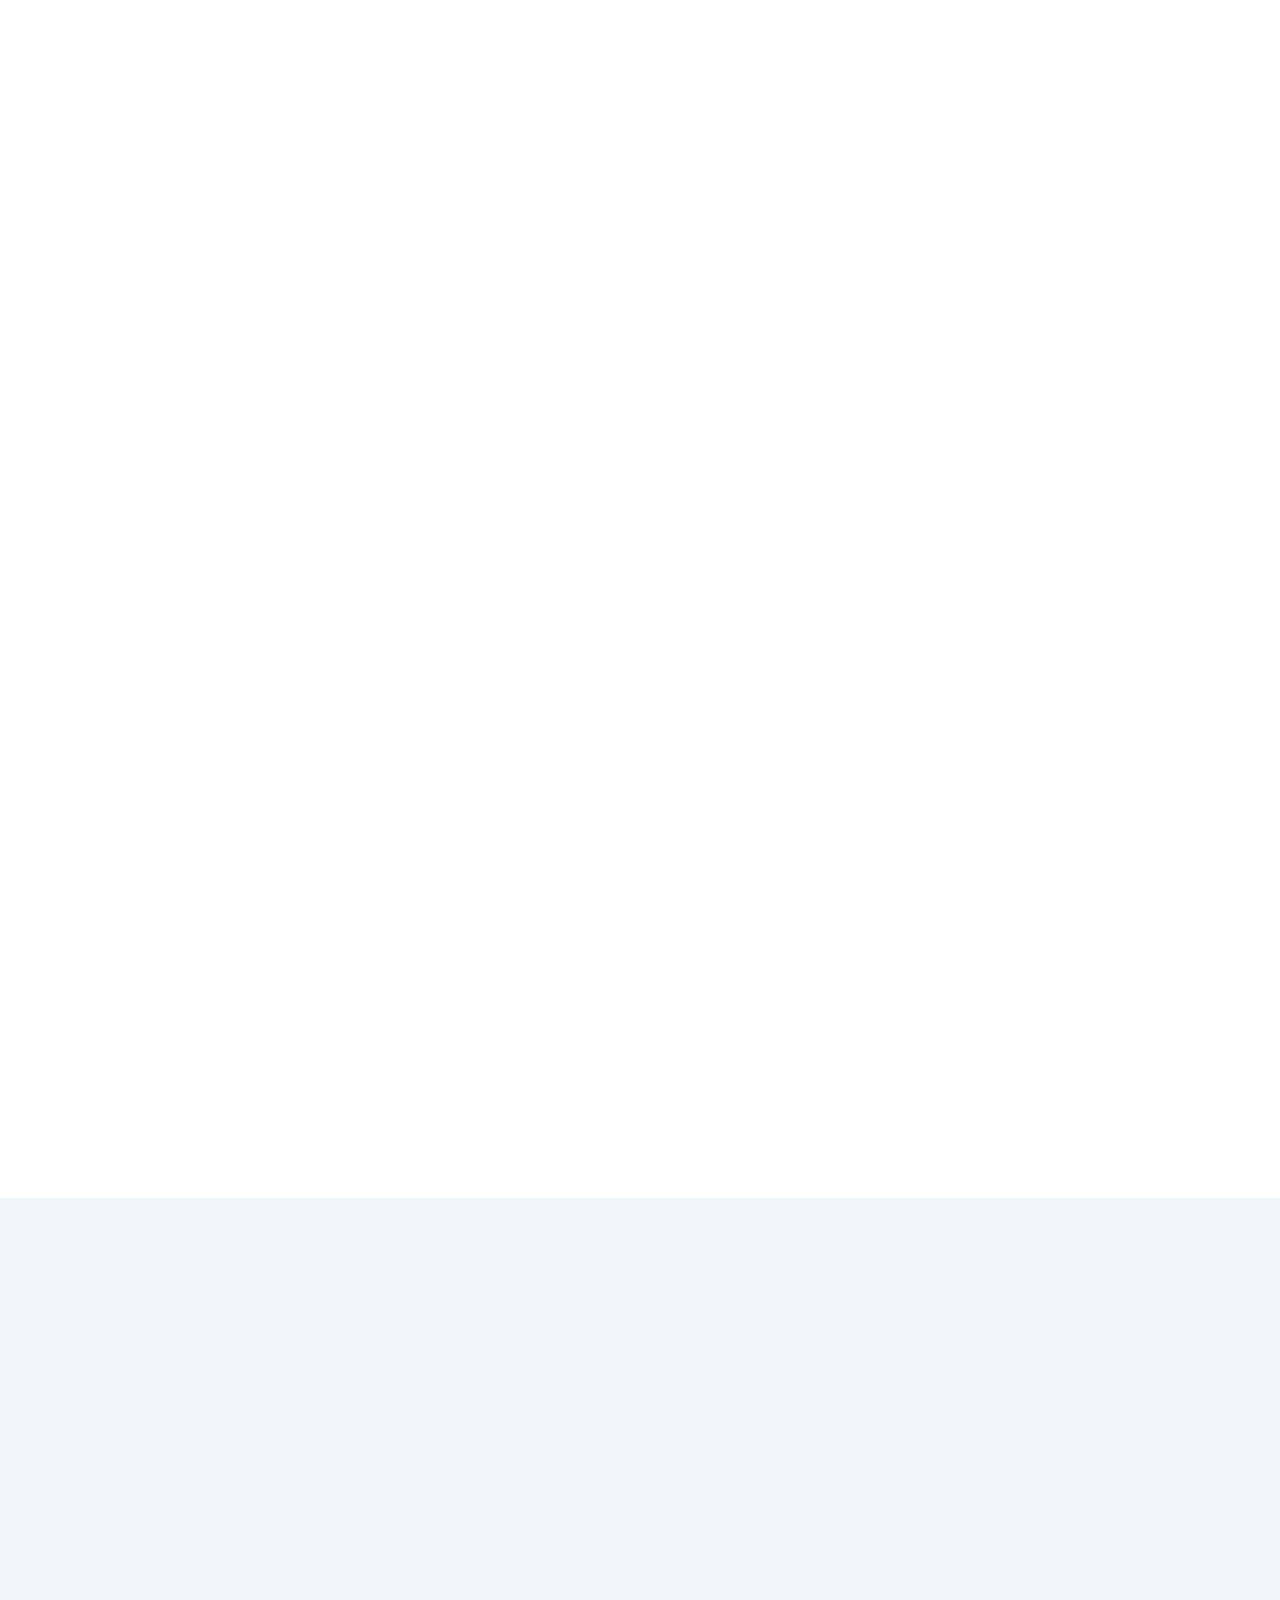
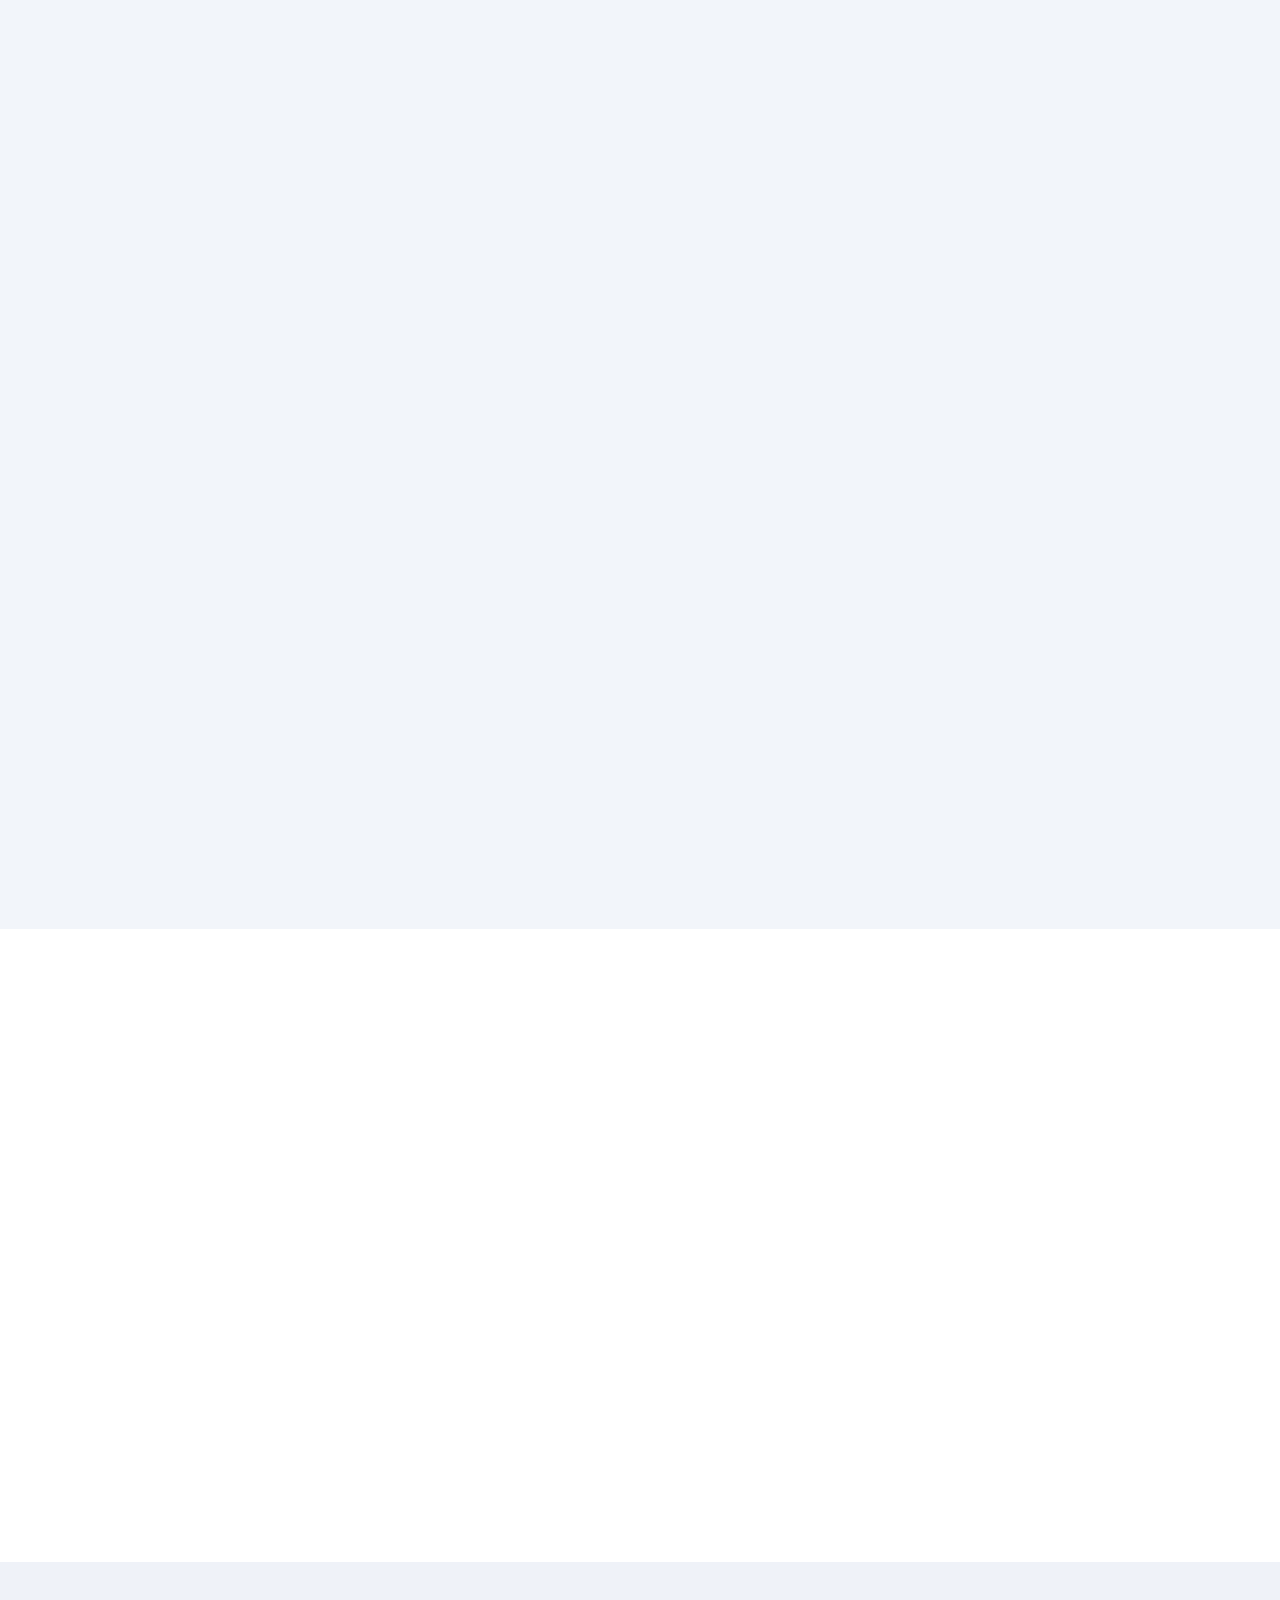
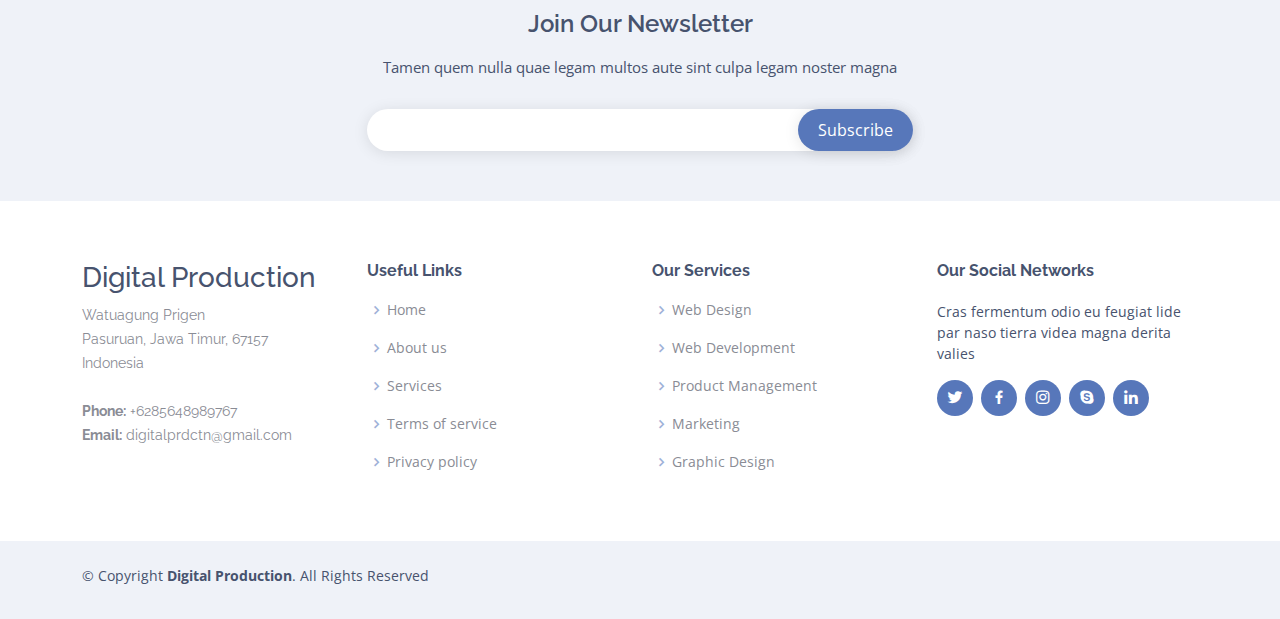
==== commit c40d197a: "update" ====
--- a/index.html
+++ b/index.html
@@ -5,7 +5,7 @@
   <meta charset="utf-8">
   <meta content="width=device-width, initial-scale=1.0" name="viewport">
 
-  <title>Appland Bootstrap Template - Index</title>
+  <title>Digital Production</title>
   <meta content="" name="description">
   <meta content="" name="keywords">
 
@@ -26,14 +26,6 @@
 
   <!-- Template Main CSS File -->
   <link href="assets/css/style.css" rel="stylesheet">
-
-  <!-- =======================================================
-  * Template Name: Appland
-  * Updated: Jan 09 2024 with Bootstrap v5.3.2
-  * Template URL: https://bootstrapmade.com/free-bootstrap-app-landing-page-template/
-  * Author: BootstrapMade.com
-  * License: https://bootstrapmade.com/license/
-  ======================================================== -->
 </head>
 
 <body>
@@ -43,7 +35,7 @@
     <div class="container d-flex align-items-center justify-content-between">
 
       <div class="logo">
-        <h1><a href="index.html">Appland</a></h1>
+        <h1><a href="index.html">Digital Production</a></h1>
         <!-- Uncomment below if you prefer to use an image logo -->
         <!-- <a href="index.html"><img src="assets/img/logo.png" alt="" class="img-fluid"></a>-->
       </div>
@@ -53,9 +45,9 @@
           <li><a class="nav-link scrollto active" href="#hero">Home</a></li>
           <li><a class="nav-link scrollto" href="#features">App Features</a></li>
           <li><a class="nav-link scrollto" href="#gallery">Gallery</a></li>
-          <li><a class="nav-link scrollto" href="#pricing">Pricing</a></li>
+          <!-- <li><a class="nav-link scrollto" href="#pricing">Pricing</a></li> -->
           <li><a class="nav-link scrollto" href="#faq">F.A.Q</a></li>
-          <li class="dropdown"><a href="#"><span>Drop Down</span> <i class="bi bi-chevron-down"></i></a>
+          <!-- <li class="dropdown"><a href="#"><span>Drop Down</span> <i class="bi bi-chevron-down"></i></a>
             <ul>
               <li><a href="#">Drop Down 1</a></li>
               <li class="dropdown"><a href="#"><span>Deep Drop Down</span> <i class="bi bi-chevron-right"></i></a>
@@ -71,7 +63,7 @@
               <li><a href="#">Drop Down 3</a></li>
               <li><a href="#">Drop Down 4</a></li>
             </ul>
-          </li>
+          </li> -->
           <li><a class="nav-link scrollto" href="#contact">Contact</a></li>
           <li><a class="getstarted scrollto" href="#features">Get Started</a></li>
         </ul>
@@ -88,8 +80,8 @@
       <div class="row">
         <div class="col-lg-6 d-lg-flex flex-lg-column justify-content-center align-items-stretch pt-5 pt-lg-0 order-2 order-lg-1" data-aos="fade-up">
           <div>
-            <h1>App landing page template</h1>
-            <h2>Lorem ipsum dolor sit amet, tota senserit percipitur ius ut, usu et fastidii forensibus voluptatibus. His ei nihil feugait</h2>
+            <h1>Transformasi Kreatif Melalui Kode dan Desain</h1>
+            <p>Bergabunglah dengan kami dan saksikan bagaimana setiap ide dapat menjadi kenyataan melalui Digital Production</p>
             <a href="#" class="download-btn"><i class="bx bxl-play-store"></i> Google Play</a>
             <a href="#" class="download-btn"><i class="bx bxl-apple"></i> App Store</a>
           </div>
@@ -370,7 +362,7 @@
     </section><!-- End Testimonials Section -->
 
     <!-- ======= Pricing Section ======= -->
-    <section id="pricing" class="pricing">
+    <!-- <section id="pricing" class="pricing">
       <div class="container">
 
         <div class="section-title">
@@ -422,7 +414,8 @@
         </div>
 
       </div>
-    </section><!-- End Pricing Section -->
+    </section> -->
+    <!-- End Pricing Section -->
 
     <!-- ======= Frequently Asked Questions Section ======= -->
     <section id="faq" class="faq section-bg">
@@ -503,22 +496,22 @@
               <div class="col-lg-6 info">
                 <i class="bx bx-map"></i>
                 <h4>Address</h4>
-                <p>A108 Adam Street,<br>New York, NY 535022</p>
+                <p>Watuagung Prigen,<br>Pasuruan, Jawa Timur 67157</p>
               </div>
               <div class="col-lg-6 info">
                 <i class="bx bx-phone"></i>
                 <h4>Call Us</h4>
-                <p>+1 5589 55488 55<br>+1 5589 22548 64</p>
+                <p>+6285648989767</p>
               </div>
               <div class="col-lg-6 info">
                 <i class="bx bx-envelope"></i>
                 <h4>Email Us</h4>
-                <p>contact@example.com<br>info@example.com</p>
+                <p>digitalprdctn@gmail.com</p>
               </div>
               <div class="col-lg-6 info">
                 <i class="bx bx-time-five"></i>
                 <h4>Working Hours</h4>
-                <p>Mon - Fri: 9AM to 5PM<br>Sunday: 9AM to 1PM</p>
+                <p>Fullday</p>
               </div>
             </div>
           </div>
@@ -575,13 +568,13 @@
         <div class="row">
 
           <div class="col-lg-3 col-md-6 footer-contact">
-            <h3>Appland</h3>
+            <h3>Digital Production</h3>
             <p>
-              A108 Adam Street <br>
-              New York, NY 535022<br>
-              United States <br><br>
-              <strong>Phone:</strong> +1 5589 55488 55<br>
-              <strong>Email:</strong> info@example.com<br>
+              Watuagung Prigen <br>
+              Pasuruan, Jawa Timur, 67157<br>
+              Indonesia <br><br>
+              <strong>Phone:</strong> +6285648989767<br>
+              <strong>Email:</strong> digitalprdctn@gmail.com<br>
             </p>
           </div>
 
@@ -625,15 +618,11 @@
 
     <div class="container py-4">
       <div class="copyright">
-        &copy; Copyright <strong><span>Appland</span></strong>. All Rights Reserved
-      </div>
-      <div class="credits">
-        <!-- All the links in the footer should remain intact. -->
-        <!-- You can delete the links only if you purchased the pro version. -->
-        <!-- Licensing information: https://bootstrapmade.com/license/ -->
-        <!-- Purchase the pro version with working PHP/AJAX contact form: https://bootstrapmade.com/free-bootstrap-app-landing-page-template/ -->
+        &copy; Copyright <strong><span>Digital Production</span></strong>. All Rights Reserved
+      </div>
+      <!-- <div class="credits">
         Designed by <a href="https://bootstrapmade.com/">BootstrapMade</a>
-      </div>
+      </div> -->
     </div>
   </footer><!-- End Footer -->
 
--- a/assets/css/style.css
+++ b/assets/css/style.css
@@ -1,5 +1,5 @@
 /**
-* Template Name: Appland
+* Template Name: Digital Production
 * Updated: Jan 09 2024 with Bootstrap v5.3.2
 * Template URL: https://bootstrapmade.com/free-bootstrap-app-landing-page-template/
 * Author: BootstrapMade.com
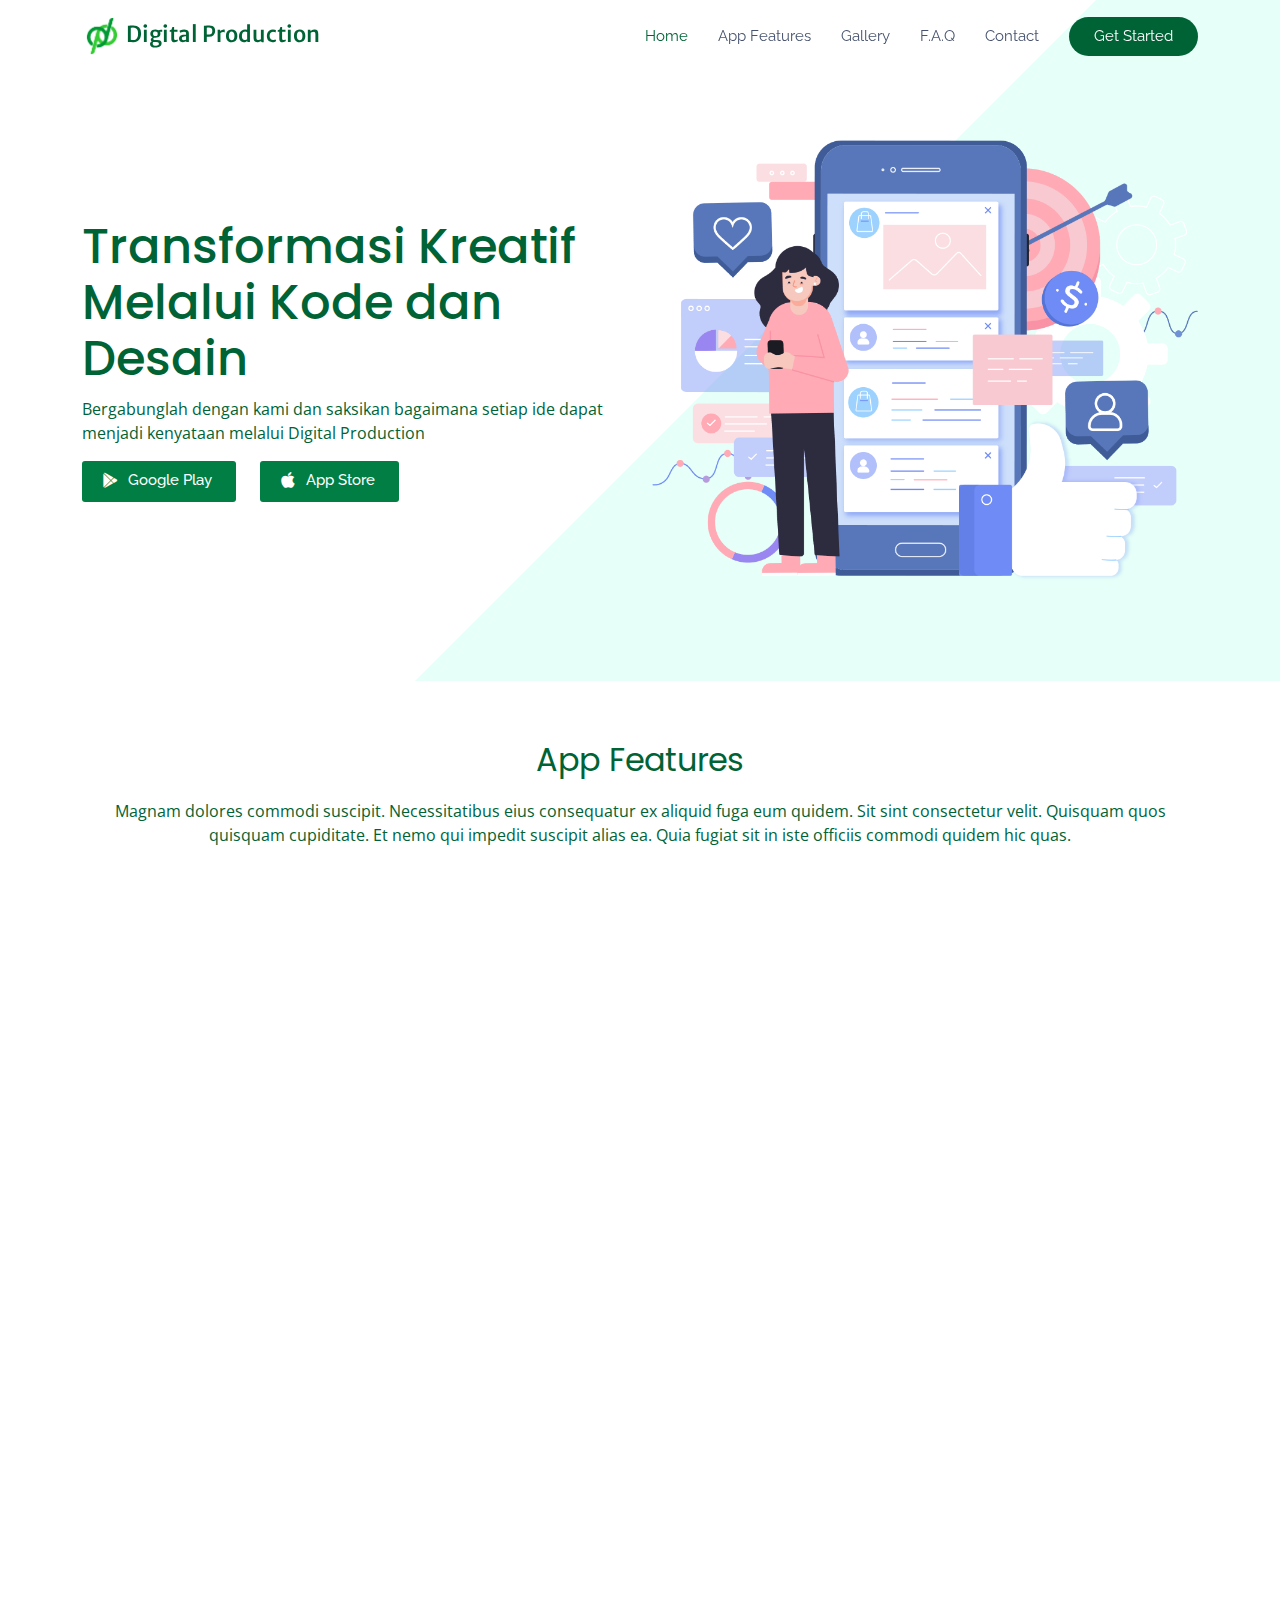
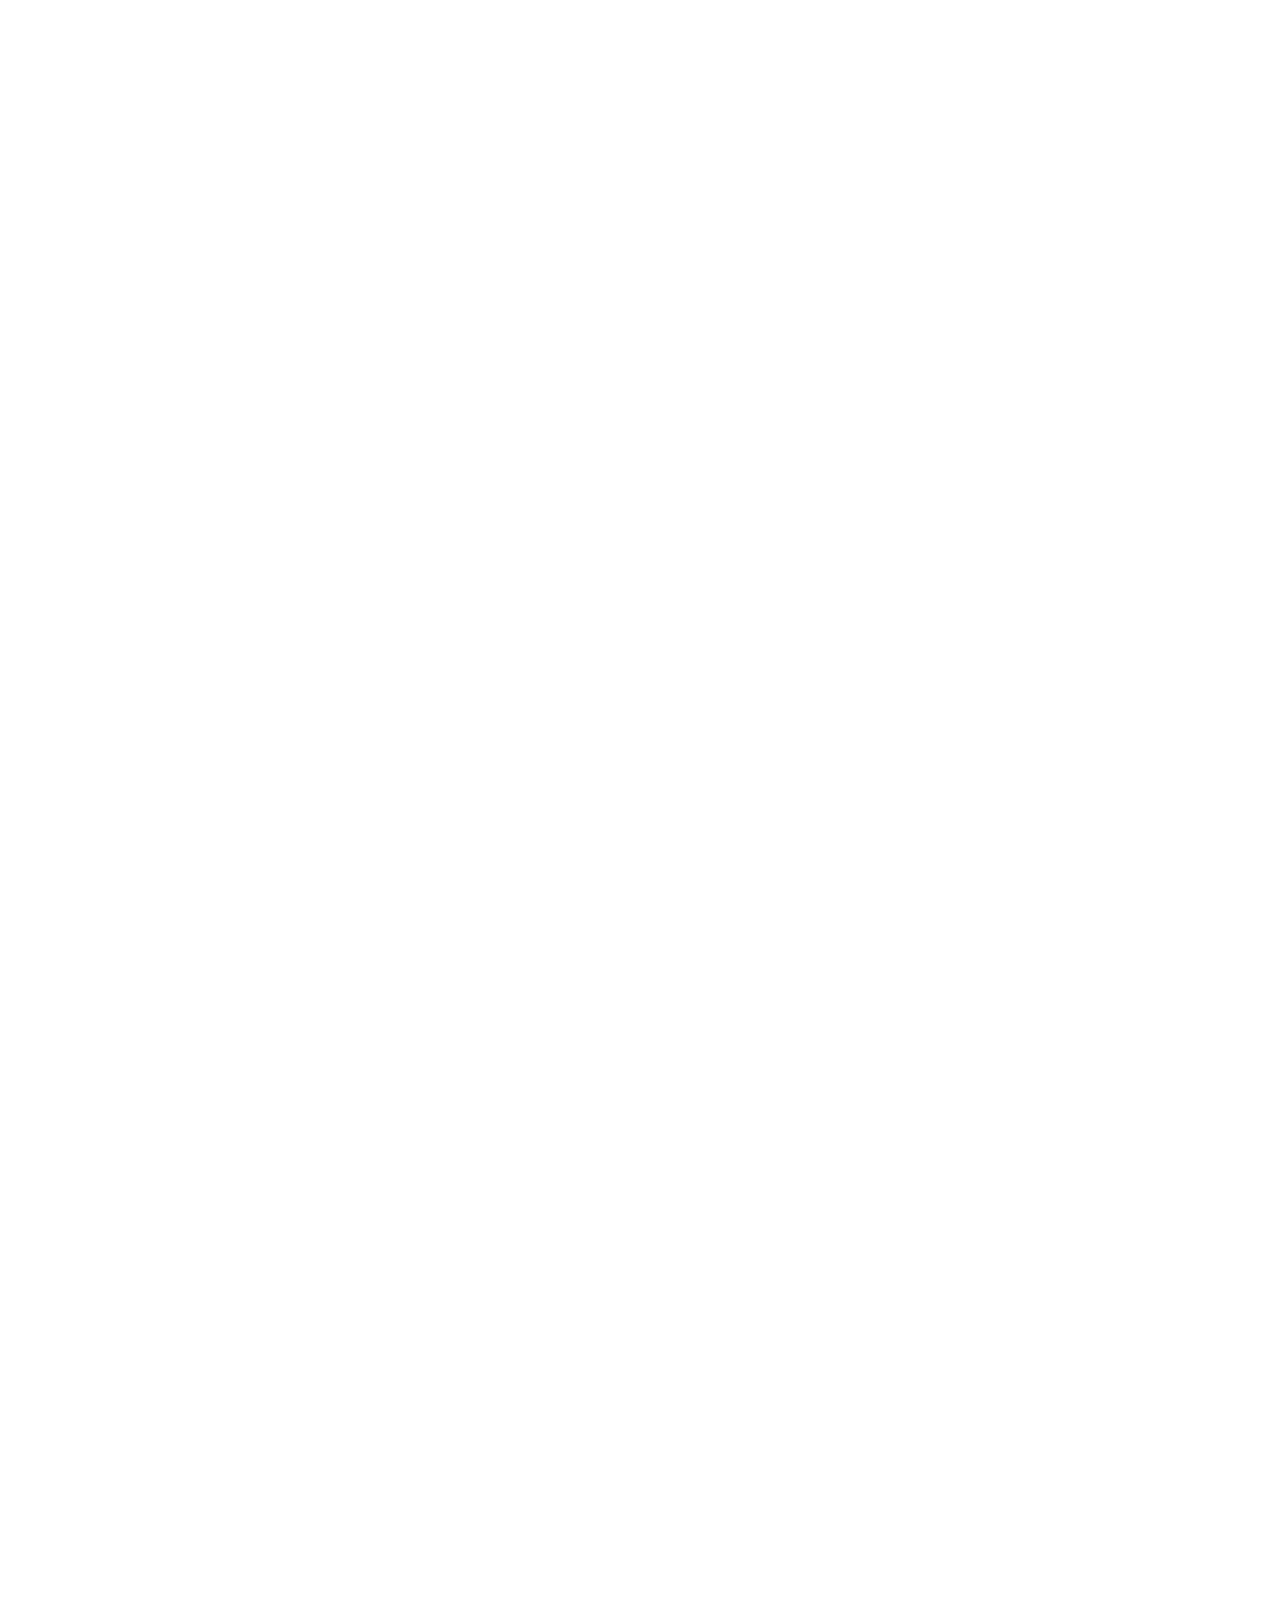
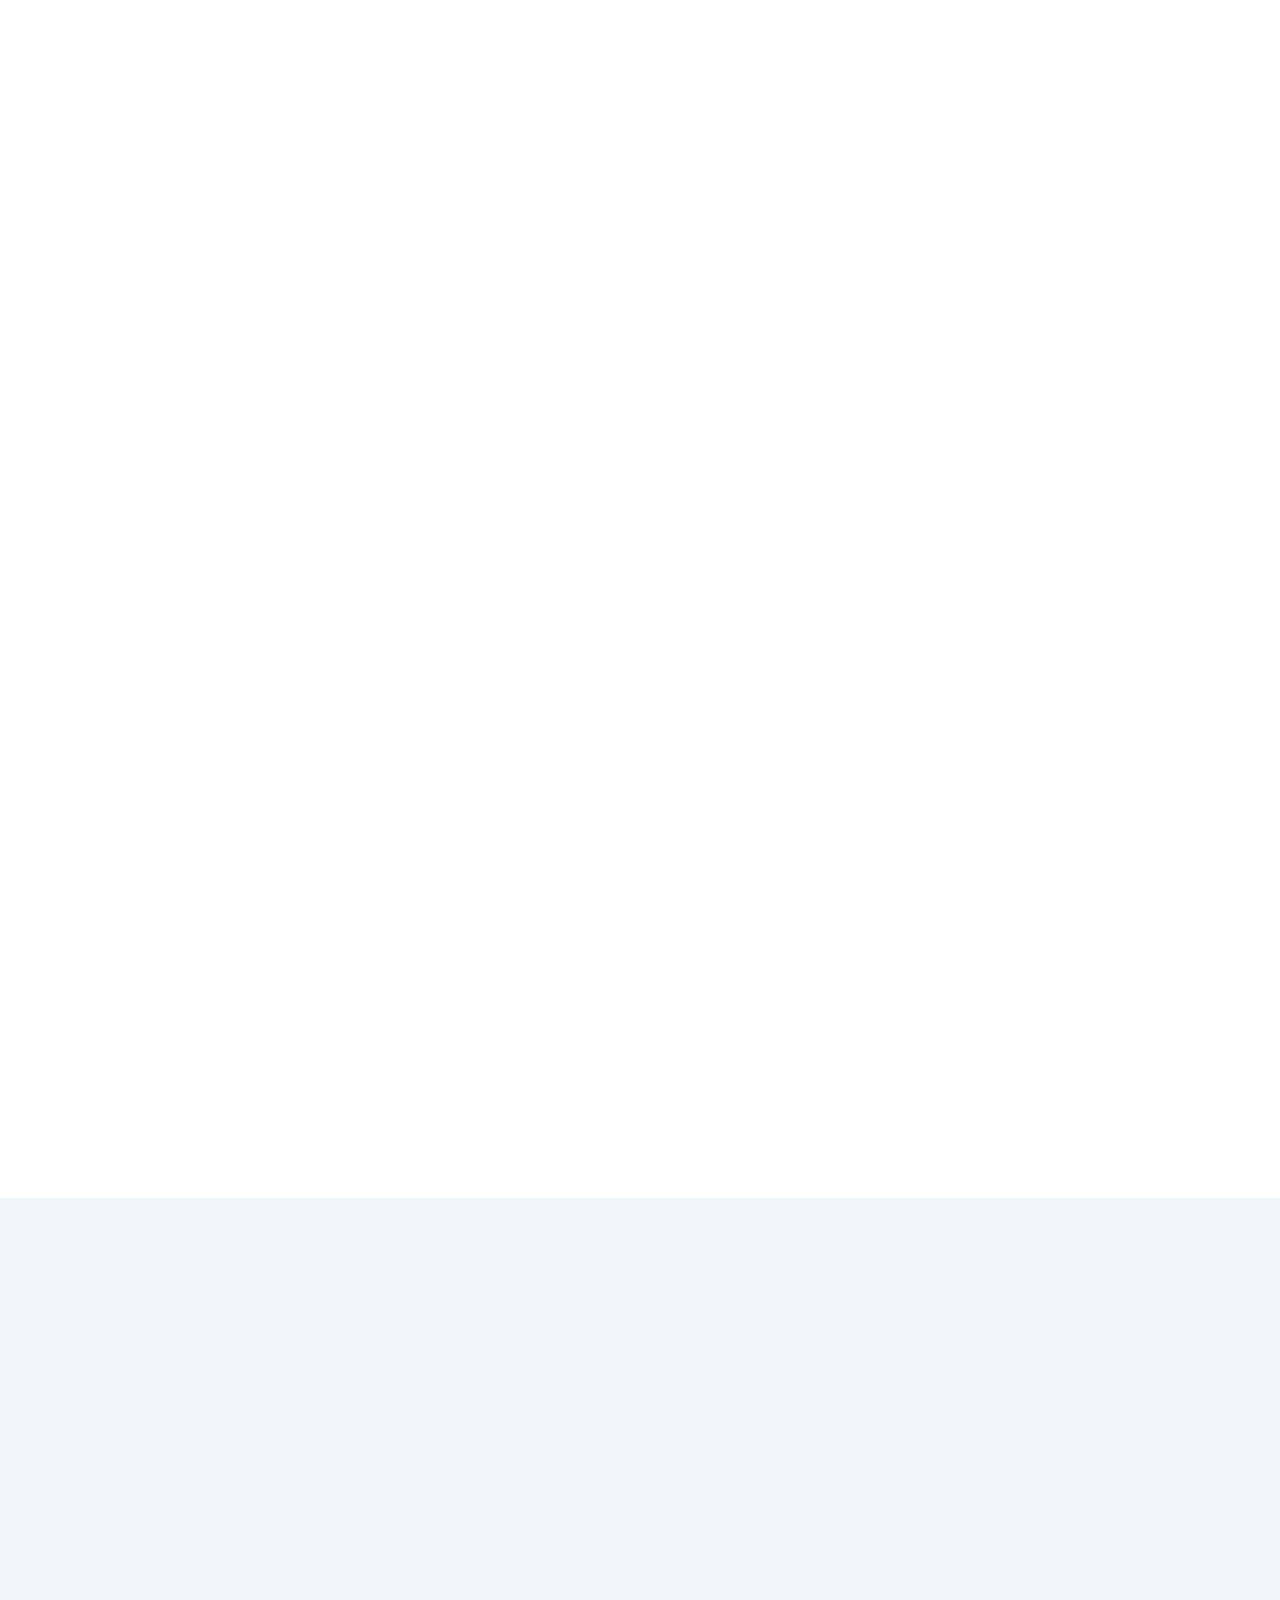
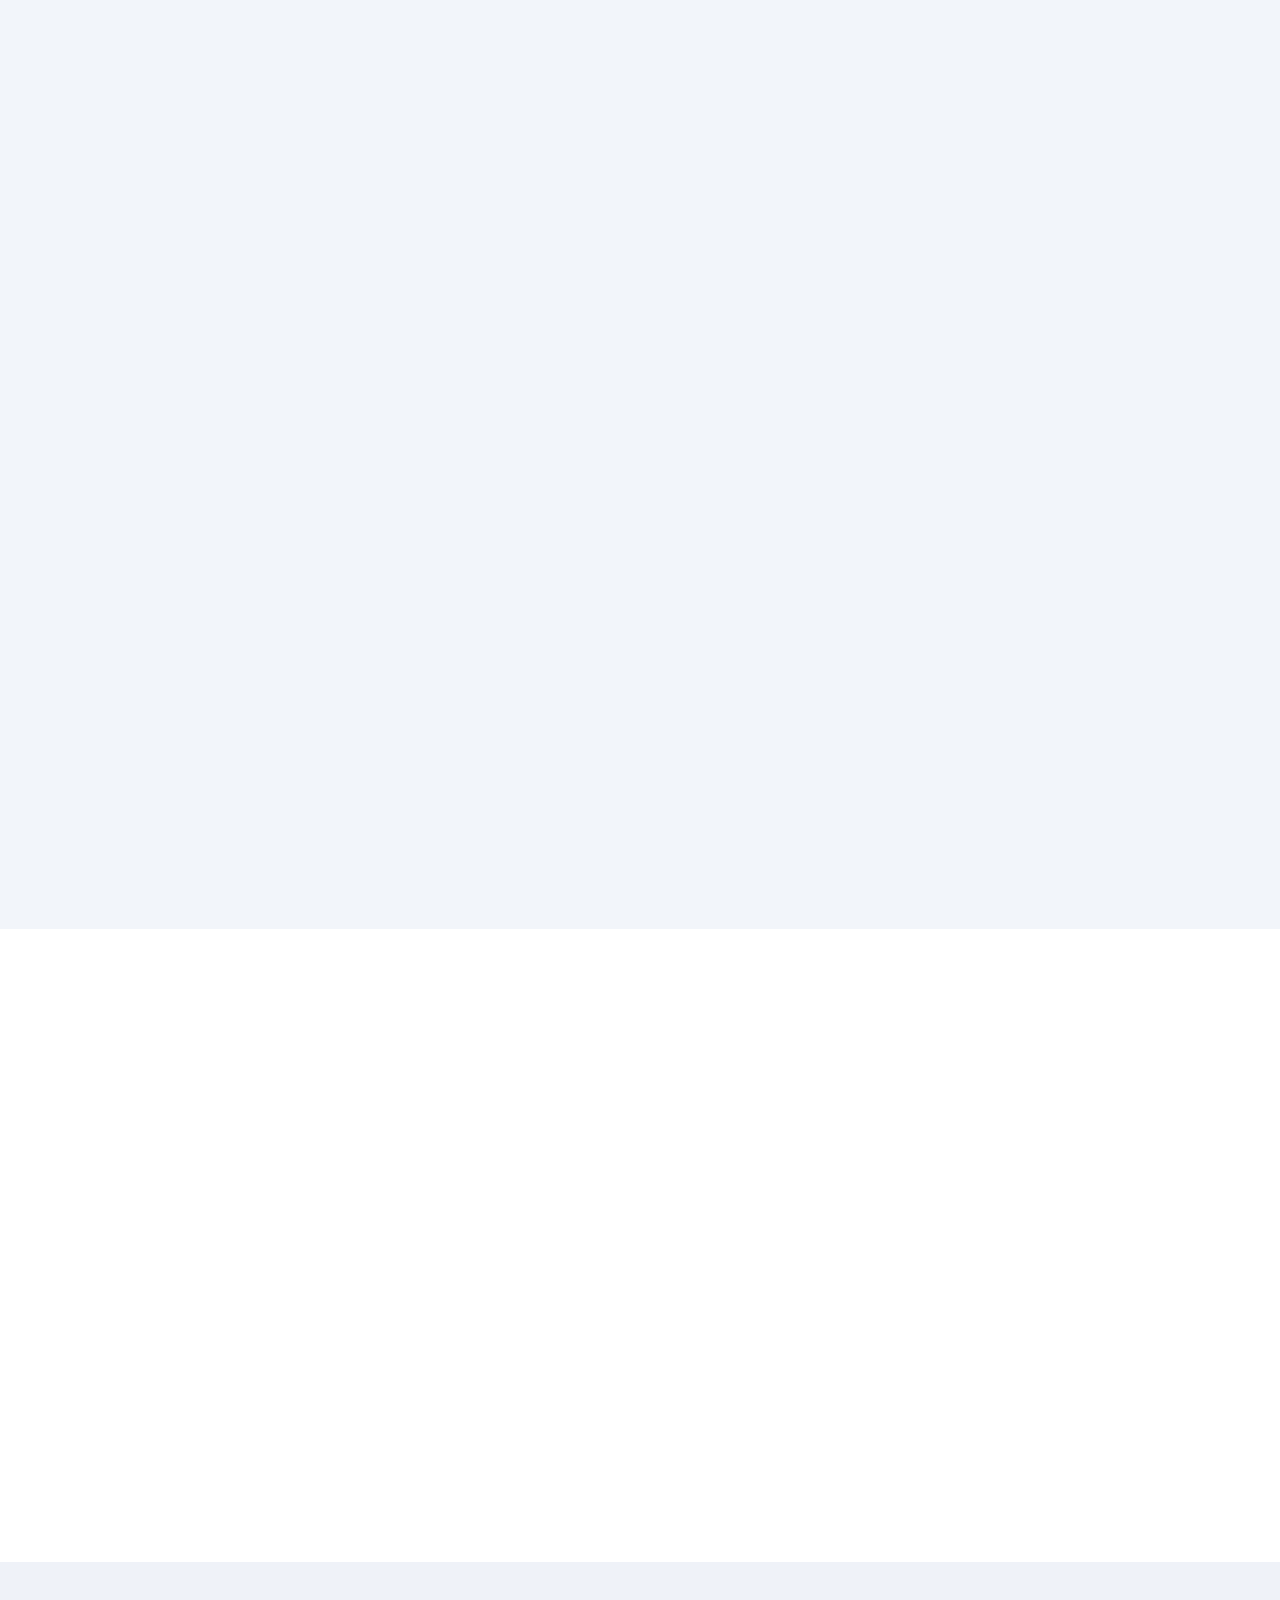
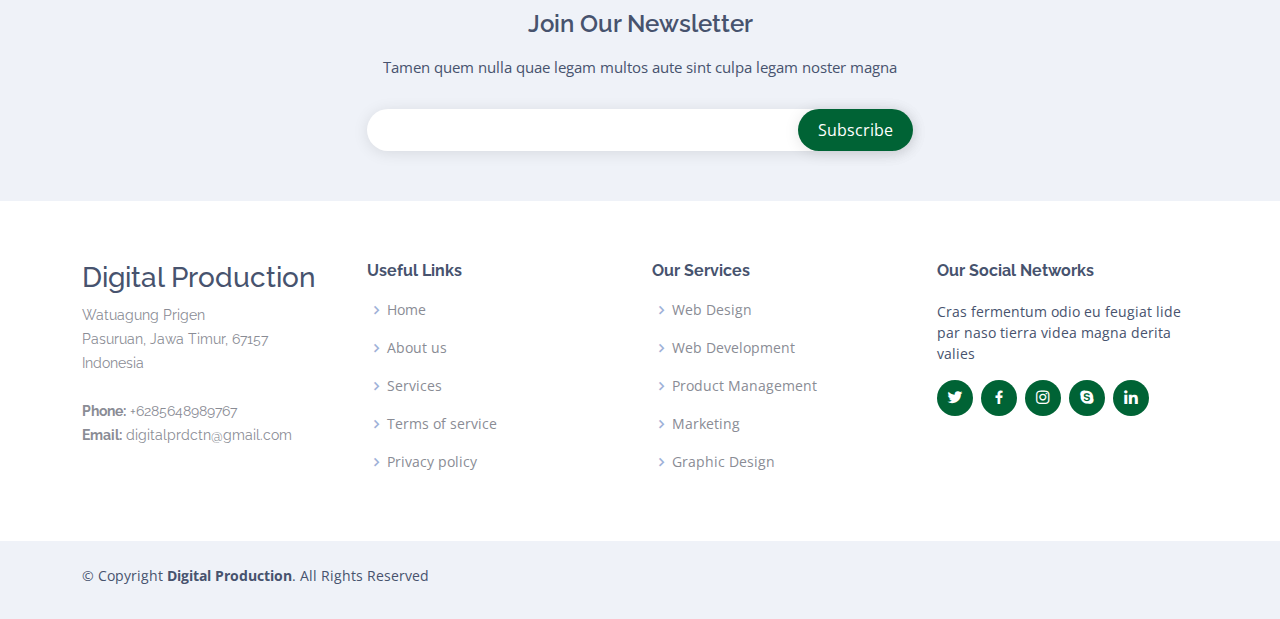
==== commit 2cf29bea: "update" ====
--- a/index.html
+++ b/index.html
@@ -10,11 +10,12 @@
   <meta content="" name="keywords">
 
   <!-- Favicons -->
-  <link href="assets/img/favicon.png" rel="icon">
-  <link href="assets/img/apple-touch-icon.png" rel="apple-touch-icon">
+  <link href="assets/img/logo.png" rel="icon">
+  <link href="assets/img/logo.png" rel="apple-touch-icon">
 
   <!-- Google Fonts -->
   <link href="https://fonts.googleapis.com/css?family=Open+Sans:300,300i,400,400i,600,600i,700,700i|Raleway:300,300i,400,400i,500,500i,600,600i,700,700i|Poppins:300,300i,400,400i,500,500i,600,600i,700,700i" rel="stylesheet">
+  <link href="https://fonts.googleapis.com/css2?family=Merriweather+Sans:ital,wght@0,300;0,400;0,500;0,600;0,700;0,800;1,300;1,400;1,500;1,600;1,700;1,800&display=swap" rel="stylesheet">
 
   <!-- Vendor CSS Files -->
   <link href="assets/vendor/aos/aos.css" rel="stylesheet">
@@ -35,9 +36,11 @@
     <div class="container d-flex align-items-center justify-content-between">
 
       <div class="logo">
-        <h1><a href="index.html">Digital Production</a></h1>
+        <!-- <h1><a href="index.html">Digital Production</a></h1> -->
         <!-- Uncomment below if you prefer to use an image logo -->
-        <!-- <a href="index.html"><img src="assets/img/logo.png" alt="" class="img-fluid"></a>-->
+        <h1>
+          <a href="index.html"><img src="assets/img/logo.png" alt="" class="img-fluid"> Digital Production</a>
+        </h1>
       </div>
 
       <nav id="navbar" class="navbar">
@@ -291,8 +294,8 @@
 
             <div class="swiper-slide">
               <div class="testimonial-item">
-                <img src="assets/img/testimonials/testimonials-1.jpg" class="testimonial-img" alt="">
-                <h3>Saul Goodman</h3>
+                <img src="assets/img/testimonials/me.jpg" class="testimonial-img" alt="">
+                <h3>Syaifuddin Zuhri</h3>
                 <h4>Ceo &amp; Founder</h4>
                 <p>
                   <i class="bx bxs-quote-alt-left quote-icon-left"></i>
@@ -304,8 +307,8 @@
 
             <div class="swiper-slide">
               <div class="testimonial-item">
-                <img src="assets/img/testimonials/testimonials-2.jpg" class="testimonial-img" alt="">
-                <h3>Sara Wilsson</h3>
+                <img src="assets/img/testimonials/sengku.jpg" class="testimonial-img" alt="">
+                <h3>Devi Aprilia</h3>
                 <h4>Designer</h4>
                 <p>
                   <i class="bx bxs-quote-alt-left quote-icon-left"></i>
@@ -314,46 +317,6 @@
                 </p>
               </div>
             </div>
-
-            <div class="swiper-slide">
-              <div class="testimonial-item">
-                <img src="assets/img/testimonials/testimonials-3.jpg" class="testimonial-img" alt="">
-                <h3>Jena Karlis</h3>
-                <h4>Store Owner</h4>
-                <p>
-                  <i class="bx bxs-quote-alt-left quote-icon-left"></i>
-                  Enim nisi quem export duis labore cillum quae magna enim sint quorum nulla quem veniam duis minim tempor labore quem eram duis noster aute amet eram fore quis sint minim.
-                  <i class="bx bxs-quote-alt-right quote-icon-right"></i>
-                </p>
-              </div>
-            </div>
-
-            <div class="swiper-slide">
-              <div class="testimonial-item">
-                <img src="assets/img/testimonials/testimonials-4.jpg" class="testimonial-img" alt="">
-                <h3>Matt Brandon</h3>
-                <h4>Freelancer</h4>
-                <p>
-                  <i class="bx bxs-quote-alt-left quote-icon-left"></i>
-                  Fugiat enim eram quae cillum dolore dolor amet nulla culpa multos export minim fugiat minim velit minim dolor enim duis veniam ipsum anim magna sunt elit fore quem dolore labore illum veniam.
-                  <i class="bx bxs-quote-alt-right quote-icon-right"></i>
-                </p>
-              </div>
-            </div>
-
-            <div class="swiper-slide">
-              <div class="testimonial-item">
-                <img src="assets/img/testimonials/testimonials-5.jpg" class="testimonial-img" alt="">
-                <h3>John Larson</h3>
-                <h4>Entrepreneur</h4>
-                <p>
-                  <i class="bx bxs-quote-alt-left quote-icon-left"></i>
-                  Quis quorum aliqua sint quem legam fore sunt eram irure aliqua veniam tempor noster veniam enim culpa labore duis sunt culpa nulla illum cillum fugiat legam esse veniam culpa fore nisi cillum quid.
-                  <i class="bx bxs-quote-alt-right quote-icon-right"></i>
-                </p>
-              </div>
-            </div>
-
           </div>
           <div class="swiper-pagination"></div>
         </div>
--- a/assets/css/style.css
+++ b/assets/css/style.css
@@ -11,16 +11,19 @@
 --------------------------------------------------------------*/
 body {
   font-family: "Open Sans", sans-serif;
-  color: #585a61;
+  color: #006335;
+  /* color: #58615c; */
 }
 
 a {
-  color: #5777ba;
+  color: #006335;
+  /* color: #006335; */
   text-decoration: none;
 }
 
 a:hover {
-  color: #7b94c9;
+  color: #007e43;
+  /* color: #7b94c9; */
   text-decoration: none;
 }
 
@@ -43,7 +46,7 @@
   right: 15px;
   bottom: 15px;
   z-index: 996;
-  background: #5777ba;
+  background: #006335;
   width: 40px;
   height: 40px;
   border-radius: 50px;
@@ -57,7 +60,7 @@
 }
 
 .back-to-top:hover {
-  background: #748ec6;
+  background: #007e43;
   color: #fff;
 }
 
@@ -96,16 +99,17 @@
 }
 
 #header .logo h1 {
-  font-size: 30px;
+  font-size: 22px;
   margin: 0;
   line-height: 1;
-  font-weight: 400;
-  letter-spacing: 2px;
+  font-family: 'Merriweather Sans', sans-serif;
+  font-weight: 500;
+  /* letter-spacing: 2px; */
 }
 
 #header .logo h1 a,
 #header .logo h1 a:hover {
-  color: #5777ba;
+  color: #006335;
   text-decoration: none;
 }
 
@@ -160,12 +164,12 @@
 .navbar .active,
 .navbar .active:focus,
 .navbar li:hover>a {
-  color: #5777ba;
+  color: #006335;
 }
 
 .navbar .getstarted,
 .navbar .getstarted:focus {
-  background: #5777ba;
+  background: #006335;
   color: #fff;
   padding: 12px 25px;
   margin-left: 30px;
@@ -176,7 +180,7 @@
 
 .navbar .getstarted:hover,
 .navbar .getstarted:focus:hover {
-  background: #748ec6;
+  background: #007e43;
   color: #fff;
 }
 
@@ -214,7 +218,7 @@
 .navbar .dropdown ul a:hover,
 .navbar .dropdown ul .active:hover,
 .navbar .dropdown ul li:hover>a {
-  color: #5777ba;
+  color: #006335;
 }
 
 .navbar .dropdown:hover>ul {
@@ -250,7 +254,7 @@
 * Mobile Navigation 
 */
 .mobile-nav-toggle {
-  color: #47536e;
+  color: #007e43;
   font-size: 28px;
   cursor: pointer;
   display: none;
@@ -308,13 +312,13 @@
 .navbar-mobile a:focus {
   padding: 10px 20px;
   font-size: 15px;
-  color: #47536e;
+  color: #007e43;
 }
 
 .navbar-mobile a:hover,
 .navbar-mobile .active,
 .navbar-mobile li:hover>a {
-  color: #5777ba;
+  color: #006335;
 }
 
 .navbar-mobile .getstarted,
@@ -331,7 +335,7 @@
   opacity: 1;
   visibility: visible;
   background: #fff;
-  box-shadow: 0px 0px 30px rgba(127, 137, 161, 0.25);
+  box-shadow: 0px 0px 30px rgba(0, 77, 32, 0.25);
 }
 
 .navbar-mobile .dropdown ul li {
@@ -349,7 +353,7 @@
 .navbar-mobile .dropdown ul a:hover,
 .navbar-mobile .dropdown ul .active:hover,
 .navbar-mobile .dropdown ul li:hover>a {
-  color: #5777ba;
+  color: #006335;
 }
 
 .navbar-mobile .dropdown>.dropdown-active {
@@ -374,7 +378,7 @@
   width: 250%;
   height: 200%;
   z-index: -1;
-  background-color: #e8ecf5;
+  background-color: #e6fff8;
   transform: skewY(135deg);
 }
 
@@ -383,7 +387,7 @@
   font-size: 48px;
   font-weight: 500;
   line-height: 56px;
-  color: #5777ba;
+  color: #006335;
   font-family: "Poppins", sans-serif;
 }
 
@@ -402,12 +406,12 @@
   border-radius: 3px;
   transition: 0.5s;
   color: #fff;
-  background: #47536e;
+  background: #007e43;
   position: relative;
 }
 
 #hero .download-btn:hover {
-  background: #5777ba;
+  background: #006335;
 }
 
 #hero .download-btn i {
@@ -484,7 +488,7 @@
   font-weight: 400;
   margin-bottom: 20px;
   padding-bottom: 0;
-  color: #5777ba;
+  color: #006335;
   font-family: "Poppins", sans-serif;
 }
 
@@ -567,7 +571,7 @@
 .features .content .icon-box i {
   font-size: 48px;
   float: left;
-  color: #5777ba;
+  color: #006335;
 }
 
 .features .content .icon-box p {
@@ -617,7 +621,7 @@
 .details .content ul i {
   font-size: 24px;
   padding-right: 2px;
-  color: #5777ba;
+  color: #006335;
   line-height: 0;
 }
 
@@ -646,11 +650,11 @@
   height: 12px;
   background-color: #fff;
   opacity: 1;
-  border: 1px solid #5777ba;
+  border: 1px solid #006335;
 }
 
 .gallery .swiper-pagination .swiper-pagination-bullet-active {
-  background-color: #5777ba;
+  background-color: #006335;
 }
 
 .gallery .swiper-slide-active {
@@ -663,7 +667,7 @@
   }
 
   .gallery .swiper-slide-active {
-    border: 6px solid #5777ba;
+    border: 6px solid #006335;
     padding: 4px;
     background: #fff;
     z-index: 1;
@@ -714,7 +718,7 @@
 
 .testimonials .testimonial-item .quote-icon-left,
 .testimonials .testimonial-item .quote-icon-right {
-  color: #e8ecf5;
+  color: #e6fff8;
   font-size: 26px;
 }
 
@@ -746,11 +750,11 @@
   height: 12px;
   background-color: #fff;
   opacity: 1;
-  border: 1px solid #5777ba;
+  border: 1px solid #006335;
 }
 
 .testimonials .swiper-pagination .swiper-pagination-bullet-active {
-  background-color: #5777ba;
+  background-color: #006335;
 }
 
 /*--------------------------------------------------------------
@@ -776,7 +780,7 @@
 
 .pricing h4 {
   font-size: 46px;
-  color: #5777ba;
+  color: #006335;
   font-weight: 400;
   font-family: "Open Sans", sans-serif;
   margin-bottom: 25px;
@@ -801,7 +805,7 @@
 }
 
 .pricing ul i {
-  color: #5777ba;
+  color: #006335;
   font-size: 18px;
   padding-right: 4px;
 }
@@ -832,7 +836,7 @@
 }
 
 .pricing .get-started-btn:hover {
-  background: #5777ba;
+  background: #006335;
 }
 
 .pricing .featured {
@@ -841,11 +845,11 @@
 }
 
 .pricing .featured .get-started-btn {
-  background: #5777ba;
+  background: #006335;
 }
 
 .pricing .featured .get-started-btn:hover {
-  background: #748ec6;
+  background: #007e43;
 }
 
 @media (max-width: 992px) {
@@ -934,7 +938,7 @@
 }
 
 .faq .accordion-list a.collapsed:hover {
-  color: #5777ba;
+  color: #006335;
 }
 
 .faq .accordion-list a.collapsed .icon-show {
@@ -1041,7 +1045,7 @@
 
 .contact .php-email-form input:focus,
 .contact .php-email-form textarea:focus {
-  border-color: #5777ba;
+  border-color: #006335;
 }
 
 .contact .php-email-form input {
@@ -1054,16 +1058,16 @@
 
 .contact .php-email-form button[type=submit] {
   background: #fff;
-  border: 2px solid #5777ba;
+  border: 2px solid #006335;
   padding: 10px 24px;
-  color: #5777ba;
+  color: #006335;
   transition: 0.4s;
   border-radius: 50px;
   margin-top: 5px;
 }
 
 .contact .php-email-form button[type=submit]:hover {
-  background: #5777ba;
+  background: #006335;
   color: #fff;
 }
 
@@ -1141,7 +1145,7 @@
   background: none;
   font-size: 16px;
   padding: 0 20px;
-  background: #5777ba;
+  background: #006335;
   color: #fff;
   transition: 0.3s;
   border-radius: 50px;
@@ -1149,7 +1153,7 @@
 }
 
 #footer .footer-newsletter form input[type=submit]:hover {
-  background: #415f9d;
+  background: #007e43;
 }
 
 #footer .footer-top {
@@ -1222,13 +1226,13 @@
 
 #footer .footer-top .footer-links ul a:hover {
   text-decoration: none;
-  color: #5777ba;
+  color: #006335;
 }
 
 #footer .footer-top .social-links a {
   font-size: 18px;
   display: inline-block;
-  background: #5777ba;
+  background: #006335;
   color: #fff;
   line-height: 1;
   padding: 8px 0;
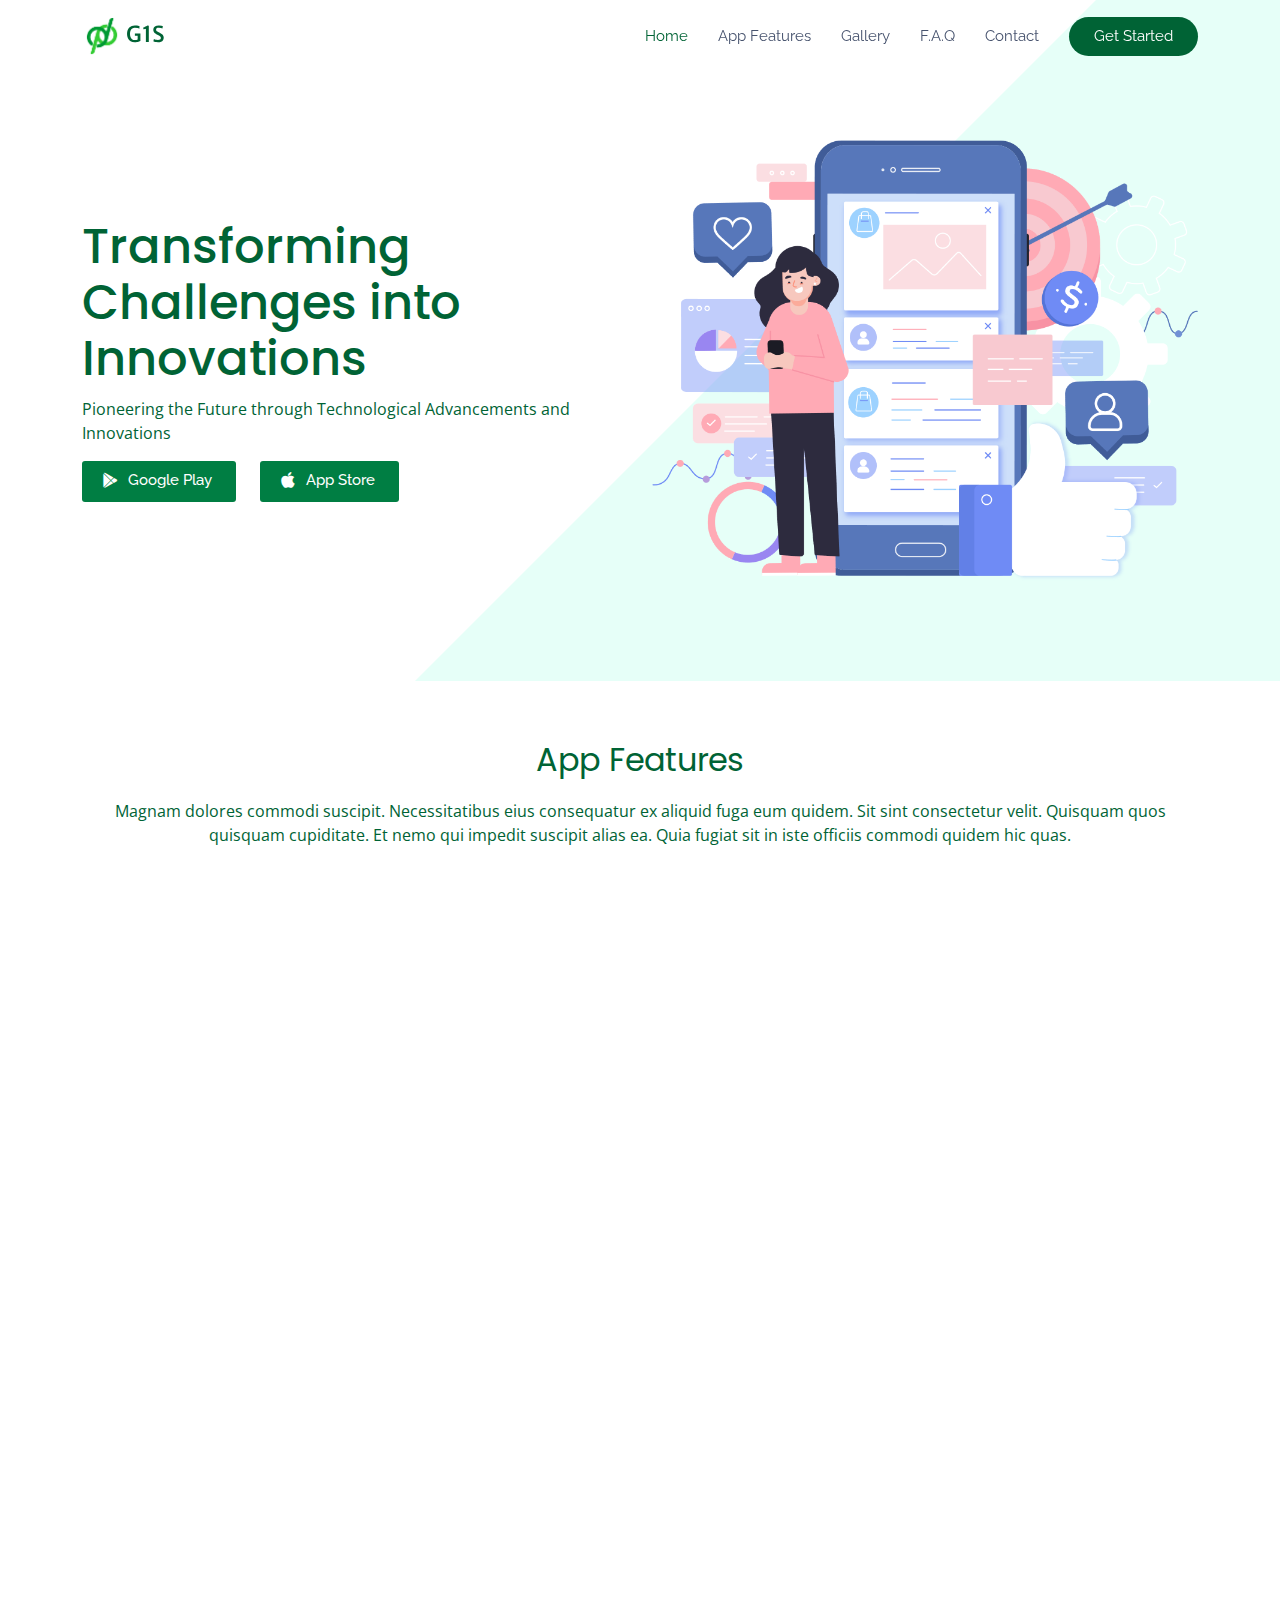
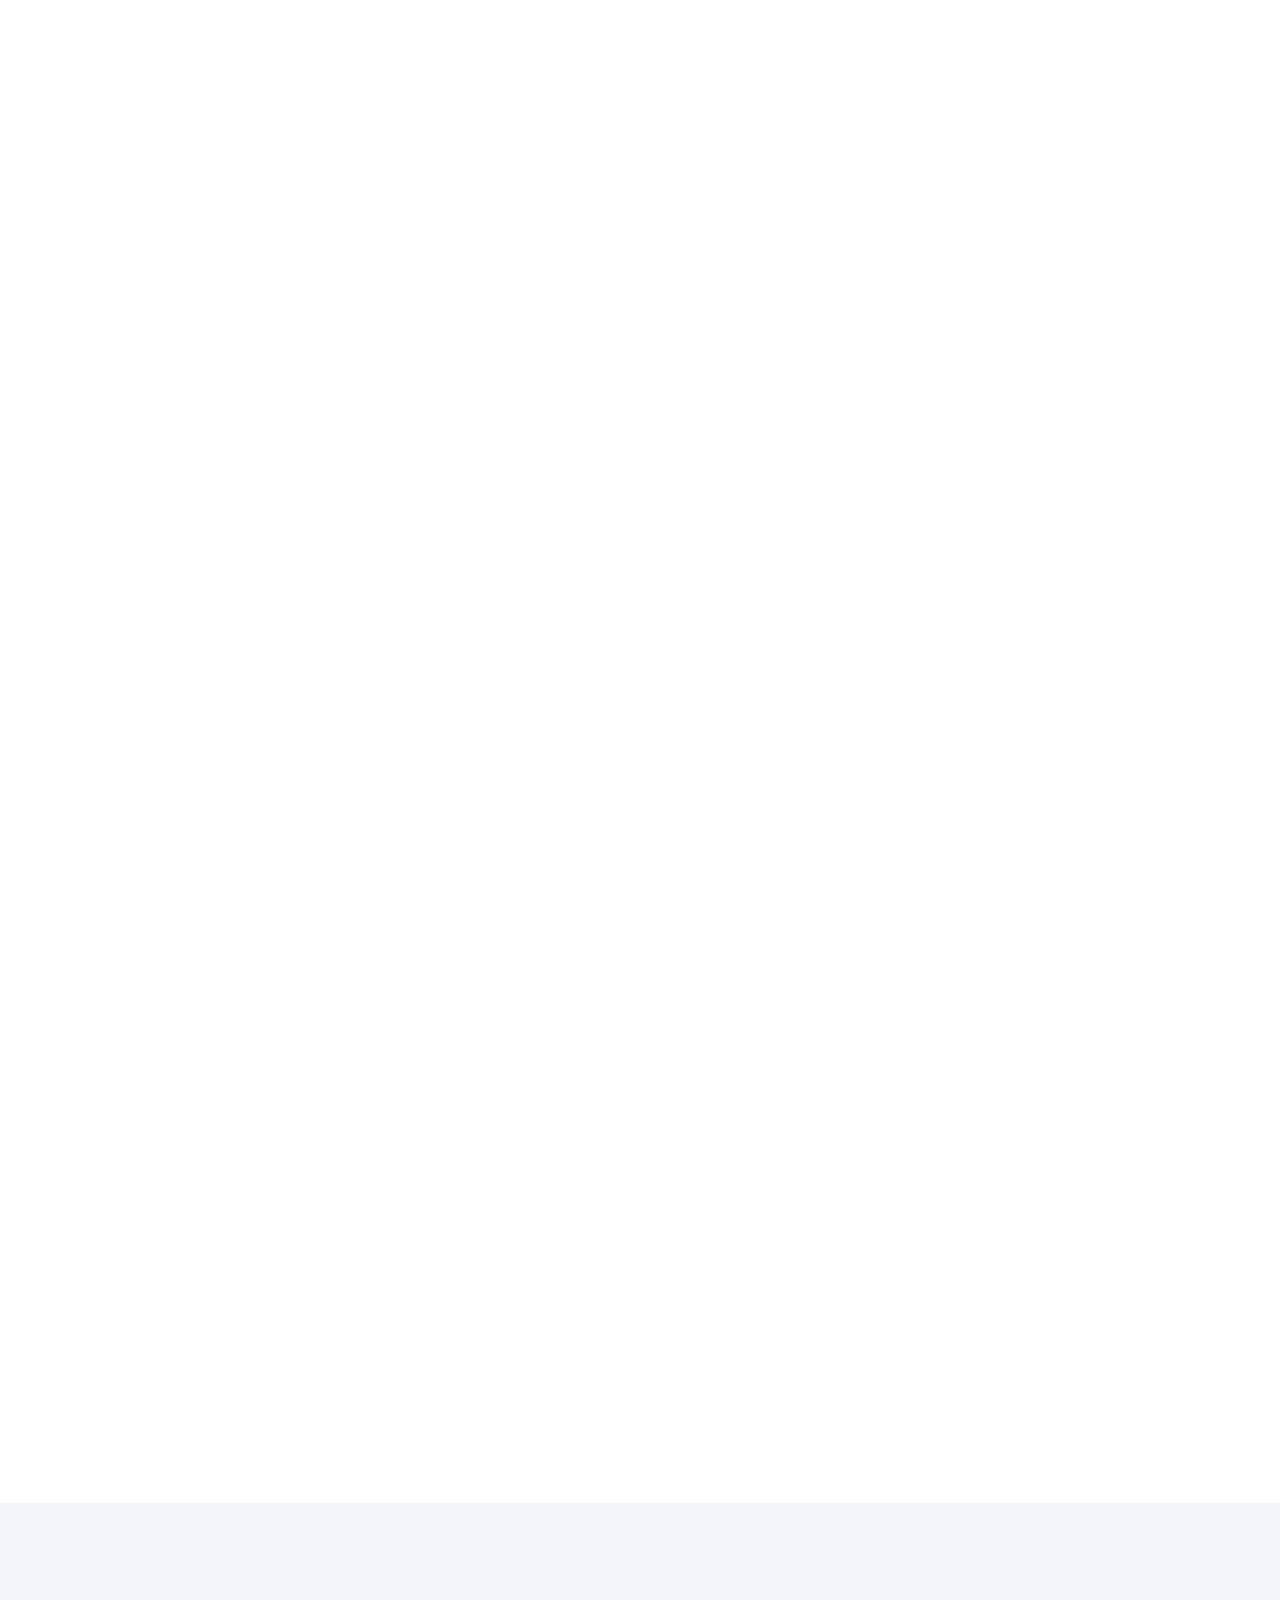
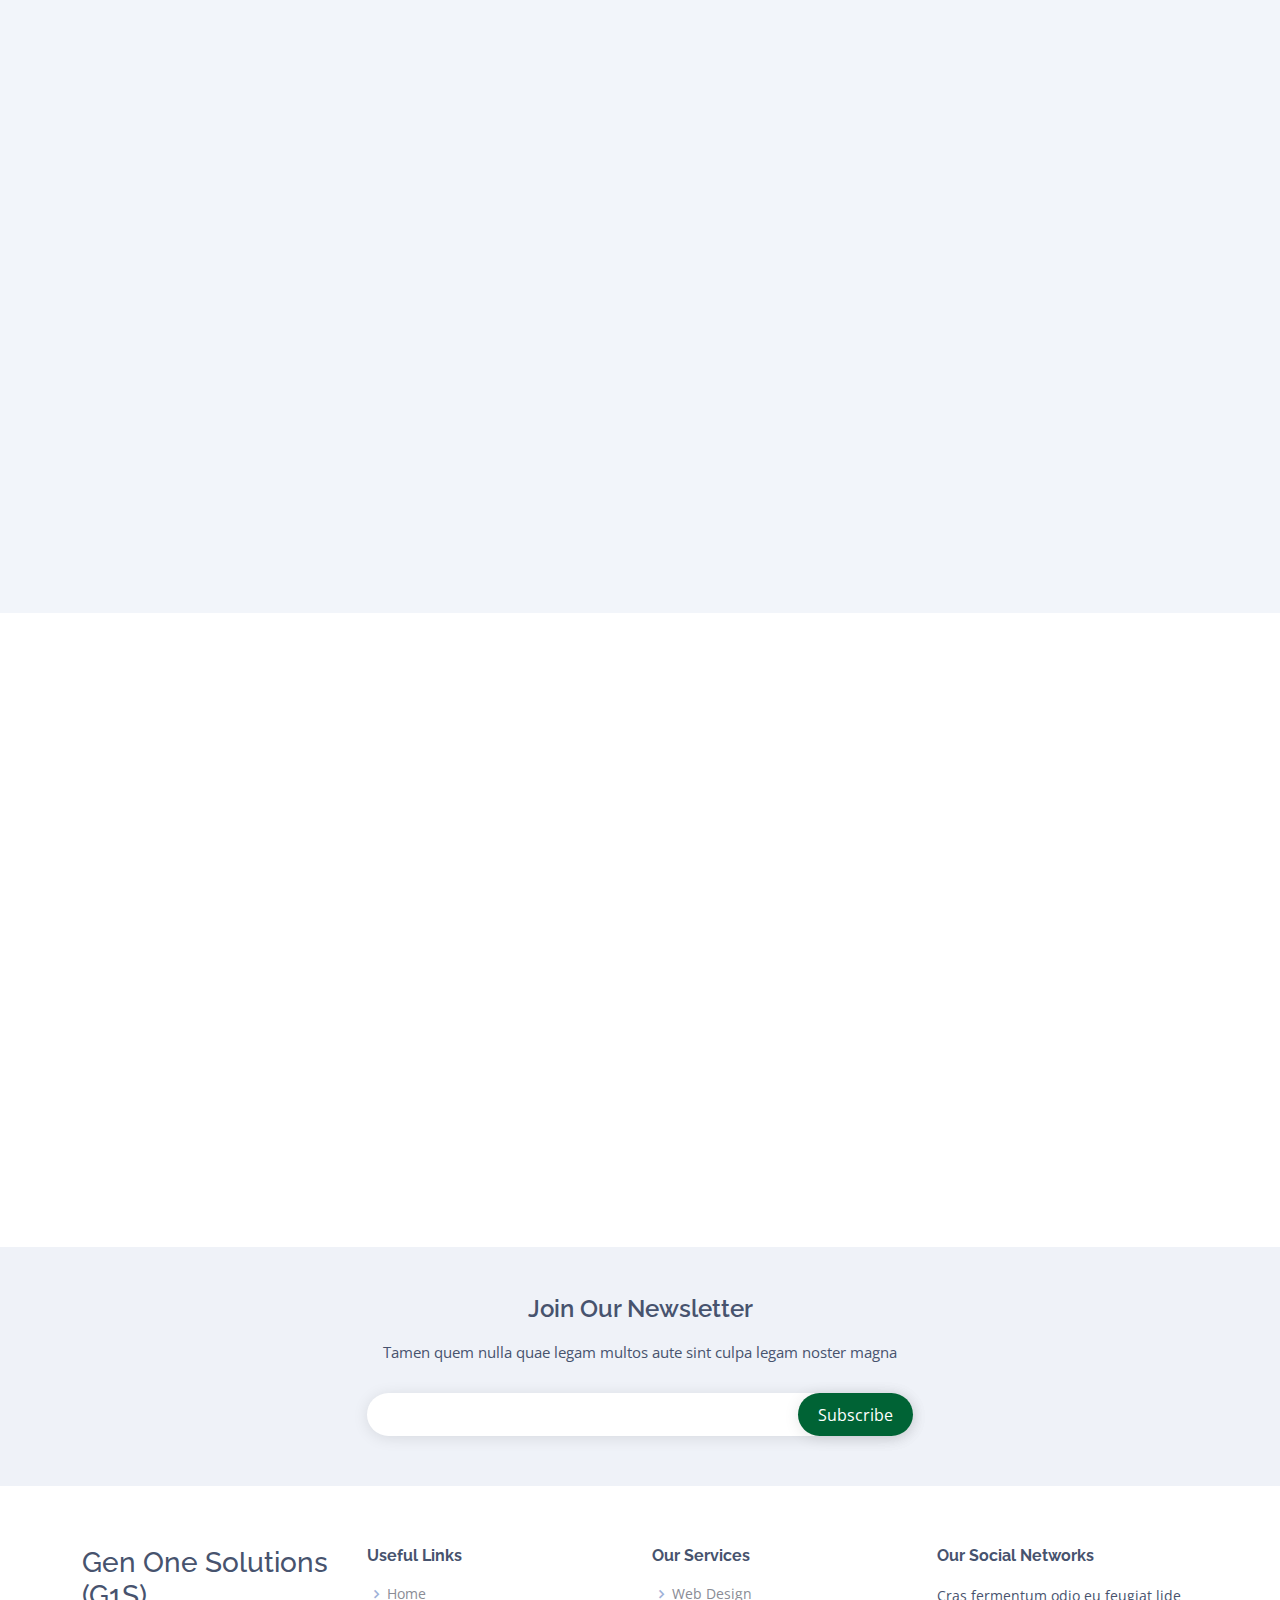
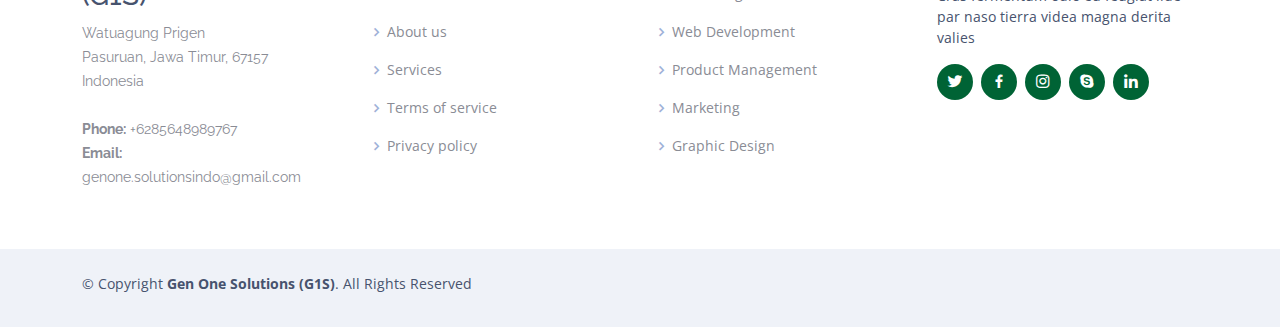
==== commit 754da88f: "update" ====
--- a/index.html
+++ b/index.html
@@ -14,8 +14,12 @@
   <link href="assets/img/logo.png" rel="apple-touch-icon">
 
   <!-- Google Fonts -->
-  <link href="https://fonts.googleapis.com/css?family=Open+Sans:300,300i,400,400i,600,600i,700,700i|Raleway:300,300i,400,400i,500,500i,600,600i,700,700i|Poppins:300,300i,400,400i,500,500i,600,600i,700,700i" rel="stylesheet">
-  <link href="https://fonts.googleapis.com/css2?family=Merriweather+Sans:ital,wght@0,300;0,400;0,500;0,600;0,700;0,800;1,300;1,400;1,500;1,600;1,700;1,800&display=swap" rel="stylesheet">
+  <link
+    href="https://fonts.googleapis.com/css?family=Open+Sans:300,300i,400,400i,600,600i,700,700i|Raleway:300,300i,400,400i,500,500i,600,600i,700,700i|Poppins:300,300i,400,400i,500,500i,600,600i,700,700i"
+    rel="stylesheet">
+  <link
+    href="https://fonts.googleapis.com/css2?family=Merriweather+Sans:ital,wght@0,300;0,400;0,500;0,600;0,700;0,800;1,300;1,400;1,500;1,600;1,700;1,800&display=swap"
+    rel="stylesheet">
 
   <!-- Vendor CSS Files -->
   <link href="assets/vendor/aos/aos.css" rel="stylesheet">
@@ -39,7 +43,7 @@
         <!-- <h1><a href="index.html">Digital Production</a></h1> -->
         <!-- Uncomment below if you prefer to use an image logo -->
         <h1>
-          <a href="index.html"><img src="assets/img/logo.png" alt="" class="img-fluid"> Digital Production</a>
+          <a href="index.html"><img src="assets/img/logo.png" alt="" class="img-fluid"> G1S</a>
         </h1>
       </div>
 
@@ -81,15 +85,18 @@
 
     <div class="container">
       <div class="row">
-        <div class="col-lg-6 d-lg-flex flex-lg-column justify-content-center align-items-stretch pt-5 pt-lg-0 order-2 order-lg-1" data-aos="fade-up">
+        <div
+          class="col-lg-6 d-lg-flex flex-lg-column justify-content-center align-items-stretch pt-5 pt-lg-0 order-2 order-lg-1"
+          data-aos="fade-up">
           <div>
-            <h1>Transformasi Kreatif Melalui Kode dan Desain</h1>
-            <p>Bergabunglah dengan kami dan saksikan bagaimana setiap ide dapat menjadi kenyataan melalui Digital Production</p>
+            <h1>Transforming Challenges into Innovations</h1>
+            <p>Pioneering the Future through Technological Advancements and Innovations</p>
             <a href="#" class="download-btn"><i class="bx bxl-play-store"></i> Google Play</a>
             <a href="#" class="download-btn"><i class="bx bxl-apple"></i> App Store</a>
           </div>
         </div>
-        <div class="col-lg-6 d-lg-flex flex-lg-column align-items-stretch order-1 order-lg-2 hero-img" data-aos="fade-up">
+        <div class="col-lg-6 d-lg-flex flex-lg-column align-items-stretch order-1 order-lg-2 hero-img"
+          data-aos="fade-up">
           <img src="assets/img/hero-img.png" class="img-fluid" alt="">
         </div>
       </div>
@@ -105,7 +112,9 @@
 
         <div class="section-title">
           <h2>App Features</h2>
-          <p>Magnam dolores commodi suscipit. Necessitatibus eius consequatur ex aliquid fuga eum quidem. Sit sint consectetur velit. Quisquam quos quisquam cupiditate. Et nemo qui impedit suscipit alias ea. Quia fugiat sit in iste officiis commodi quidem hic quas.</p>
+          <p>Magnam dolores commodi suscipit. Necessitatibus eius consequatur ex aliquid fuga eum quidem. Sit sint
+            consectetur velit. Quisquam quos quisquam cupiditate. Et nemo qui impedit suscipit alias ea. Quia fugiat sit
+            in iste officiis commodi quidem hic quas.</p>
         </div>
 
         <div class="row no-gutters">
@@ -145,7 +154,8 @@
               </div>
             </div>
           </div>
-          <div class="image col-xl-5 d-flex align-items-stretch justify-content-center order-1 order-lg-2" data-aos="fade-left" data-aos-delay="100">
+          <div class="image col-xl-5 d-flex align-items-stretch justify-content-center order-1 order-lg-2"
+            data-aos="fade-left" data-aos-delay="100">
             <img src="assets/img/features.svg" class="img-fluid" alt="">
           </div>
         </div>
@@ -164,17 +174,20 @@
           <div class="col-md-8 pt-4" data-aos="fade-up">
             <h3>Voluptatem dignissimos provident quasi corporis voluptates sit assumenda.</h3>
             <p class="fst-italic">
-              Lorem ipsum dolor sit amet, consectetur adipiscing elit, sed do eiusmod tempor incididunt ut labore et dolore
+              Lorem ipsum dolor sit amet, consectetur adipiscing elit, sed do eiusmod tempor incididunt ut labore et
+              dolore
               magna aliqua.
             </p>
             <ul>
               <li><i class="bi bi-check"></i> Ullamco laboris nisi ut aliquip ex ea commodo consequat.</li>
               <li><i class="bi bi-check"></i> Duis aute irure dolor in reprehenderit in voluptate velit.</li>
               <li><i class="bi bi-check"></i> Iure at voluptas aspernatur dignissimos doloribus repudiandae.</li>
-              <li><i class="bi bi-check"></i> Est ipsa assumenda id facilis nesciunt placeat sed doloribus praesentium.</li>
+              <li><i class="bi bi-check"></i> Est ipsa assumenda id facilis nesciunt placeat sed doloribus praesentium.
+              </li>
             </ul>
             <p>
-              Voluptas nisi in quia excepturi nihil voluptas nam et ut. Expedita omnis eum consequatur non. Sed in asperiores aut repellendus. Error quisquam ab maiores. Quibusdam sit in officia
+              Voluptas nisi in quia excepturi nihil voluptas nam et ut. Expedita omnis eum consequatur non. Sed in
+              asperiores aut repellendus. Error quisquam ab maiores. Quibusdam sit in officia
             </p>
           </div>
         </div>
@@ -186,21 +199,25 @@
           <div class="col-md-8 pt-5 order-2 order-md-1" data-aos="fade-up">
             <h3>Corporis temporibus maiores provident</h3>
             <p class="fst-italic">
-              Lorem ipsum dolor sit amet, consectetur adipiscing elit, sed do eiusmod tempor incididunt ut labore et dolore
+              Lorem ipsum dolor sit amet, consectetur adipiscing elit, sed do eiusmod tempor incididunt ut labore et
+              dolore
               magna aliqua.
             </p>
             <p>
-              Ullamco laboris nisi ut aliquip ex ea commodo consequat. Duis aute irure dolor in reprehenderit in voluptate
+              Ullamco laboris nisi ut aliquip ex ea commodo consequat. Duis aute irure dolor in reprehenderit in
+              voluptate
               velit esse cillum dolore eu fugiat nulla pariatur. Excepteur sint occaecat cupidatat non proident, sunt in
               culpa qui officia deserunt mollit anim id est laborum
             </p>
             <p>
-              Inventore id enim dolor dicta qui et magni molestiae. Mollitia optio officia illum ut cupiditate eos autem. Soluta dolorum repellendus repellat amet autem rerum illum in. Quibusdam occaecati est nisi esse. Saepe aut dignissimos distinctio id enim.
-            </p>
-          </div>
-        </div>
-
-        <div class="row content">
+              Inventore id enim dolor dicta qui et magni molestiae. Mollitia optio officia illum ut cupiditate eos
+              autem. Soluta dolorum repellendus repellat amet autem rerum illum in. Quibusdam occaecati est nisi esse.
+              Saepe aut dignissimos distinctio id enim.
+            </p>
+          </div>
+        </div>
+
+        <!-- <div class="row content">
           <div class="col-md-4" data-aos="fade-right">
             <img src="assets/img/details-3.png" class="img-fluid" alt="">
           </div>
@@ -242,7 +259,7 @@
               <li><i class="bi bi-check"></i> Facilis ut et voluptatem aperiam. Autem soluta ad fugiat.</li>
             </ul>
           </div>
-        </div>
+        </div> -->
 
       </div>
     </section><!-- End Details Section -->
@@ -253,7 +270,9 @@
 
         <div class="section-title">
           <h2>Gallery</h2>
-          <p>Magnam dolores commodi suscipit. Necessitatibus eius consequatur ex aliquid fuga eum quidem. Sit sint consectetur velit. Quisquam quos quisquam cupiditate. Et nemo qui impedit suscipit alias ea. Quia fugiat sit in iste officiis commodi quidem hic quas.</p>
+          <p>Magnam dolores commodi suscipit. Necessitatibus eius consequatur ex aliquid fuga eum quidem. Sit sint
+            consectetur velit. Quisquam quos quisquam cupiditate. Et nemo qui impedit suscipit alias ea. Quia fugiat sit
+            in iste officiis commodi quidem hic quas.</p>
         </div>
 
       </div>
@@ -261,18 +280,42 @@
       <div class="container-fluid" data-aos="fade-up">
         <div class="gallery-slider swiper">
           <div class="swiper-wrapper">
-            <div class="swiper-slide"><a href="assets/img/gallery/gallery-1.png" class="gallery-lightbox" data-gall="gallery-carousel"><img src="assets/img/gallery/gallery-1.png" class="img-fluid" alt=""></a></div>
-            <div class="swiper-slide"><a href="assets/img/gallery/gallery-2.png" class="gallery-lightbox" data-gall="gallery-carousel"><img src="assets/img/gallery/gallery-2.png" class="img-fluid" alt=""></a></div>
-            <div class="swiper-slide"><a href="assets/img/gallery/gallery-3.png" class="gallery-lightbox" data-gall="gallery-carousel"><img src="assets/img/gallery/gallery-3.png" class="img-fluid" alt=""></a></div>
-            <div class="swiper-slide"><a href="assets/img/gallery/gallery-4.png" class="gallery-lightbox" data-gall="gallery-carousel"><img src="assets/img/gallery/gallery-4.png" class="img-fluid" alt=""></a></div>
-            <div class="swiper-slide"><a href="assets/img/gallery/gallery-5.png" class="gallery-lightbox" data-gall="gallery-carousel"><img src="assets/img/gallery/gallery-5.png" class="img-fluid" alt=""></a></div>
-            <div class="swiper-slide"><a href="assets/img/gallery/gallery-6.png" class="gallery-lightbox" data-gall="gallery-carousel"><img src="assets/img/gallery/gallery-6.png" class="img-fluid" alt=""></a></div>
-            <div class="swiper-slide"><a href="assets/img/gallery/gallery-7.png" class="gallery-lightbox" data-gall="gallery-carousel"><img src="assets/img/gallery/gallery-7.png" class="img-fluid" alt=""></a></div>
-            <div class="swiper-slide"><a href="assets/img/gallery/gallery-8.png" class="gallery-lightbox" data-gall="gallery-carousel"><img src="assets/img/gallery/gallery-8.png" class="img-fluid" alt=""></a></div>
-            <div class="swiper-slide"><a href="assets/img/gallery/gallery-9.png" class="gallery-lightbox" data-gall="gallery-carousel"><img src="assets/img/gallery/gallery-9.png" class="img-fluid" alt=""></a></div>
-            <div class="swiper-slide"><a href="assets/img/gallery/gallery-10.png" class="gallery-lightbox" data-gall="gallery-carousel"><img src="assets/img/gallery/gallery-10.png" class="img-fluid" alt=""></a></div>
-            <div class="swiper-slide"><a href="assets/img/gallery/gallery-11.png" class="gallery-lightbox" data-gall="gallery-carousel"><img src="assets/img/gallery/gallery-11.png" class="img-fluid" alt=""></a></div>
-            <div class="swiper-slide"><a href="assets/img/gallery/gallery-12.png" class="gallery-lightbox" data-gall="gallery-carousel"><img src="assets/img/gallery/gallery-12.png" class="img-fluid" alt=""></a></div>
+            <div class="swiper-slide"><a href="assets/img/gallery/gallery-1.png" class="gallery-lightbox"
+                data-gall="gallery-carousel"><img src="assets/img/gallery/gallery-1.png" class="img-fluid" alt=""></a>
+            </div>
+            <div class="swiper-slide"><a href="assets/img/gallery/gallery-2.png" class="gallery-lightbox"
+                data-gall="gallery-carousel"><img src="assets/img/gallery/gallery-2.png" class="img-fluid" alt=""></a>
+            </div>
+            <div class="swiper-slide"><a href="assets/img/gallery/gallery-3.png" class="gallery-lightbox"
+                data-gall="gallery-carousel"><img src="assets/img/gallery/gallery-3.png" class="img-fluid" alt=""></a>
+            </div>
+            <div class="swiper-slide"><a href="assets/img/gallery/gallery-4.png" class="gallery-lightbox"
+                data-gall="gallery-carousel"><img src="assets/img/gallery/gallery-4.png" class="img-fluid" alt=""></a>
+            </div>
+            <div class="swiper-slide"><a href="assets/img/gallery/gallery-5.png" class="gallery-lightbox"
+                data-gall="gallery-carousel"><img src="assets/img/gallery/gallery-5.png" class="img-fluid" alt=""></a>
+            </div>
+            <div class="swiper-slide"><a href="assets/img/gallery/gallery-6.png" class="gallery-lightbox"
+                data-gall="gallery-carousel"><img src="assets/img/gallery/gallery-6.png" class="img-fluid" alt=""></a>
+            </div>
+            <div class="swiper-slide"><a href="assets/img/gallery/gallery-7.png" class="gallery-lightbox"
+                data-gall="gallery-carousel"><img src="assets/img/gallery/gallery-7.png" class="img-fluid" alt=""></a>
+            </div>
+            <div class="swiper-slide"><a href="assets/img/gallery/gallery-8.png" class="gallery-lightbox"
+                data-gall="gallery-carousel"><img src="assets/img/gallery/gallery-8.png" class="img-fluid" alt=""></a>
+            </div>
+            <div class="swiper-slide"><a href="assets/img/gallery/gallery-9.png" class="gallery-lightbox"
+                data-gall="gallery-carousel"><img src="assets/img/gallery/gallery-9.png" class="img-fluid" alt=""></a>
+            </div>
+            <div class="swiper-slide"><a href="assets/img/gallery/gallery-10.png" class="gallery-lightbox"
+                data-gall="gallery-carousel"><img src="assets/img/gallery/gallery-10.png" class="img-fluid" alt=""></a>
+            </div>
+            <div class="swiper-slide"><a href="assets/img/gallery/gallery-11.png" class="gallery-lightbox"
+                data-gall="gallery-carousel"><img src="assets/img/gallery/gallery-11.png" class="img-fluid" alt=""></a>
+            </div>
+            <div class="swiper-slide"><a href="assets/img/gallery/gallery-12.png" class="gallery-lightbox"
+                data-gall="gallery-carousel"><img src="assets/img/gallery/gallery-12.png" class="img-fluid" alt=""></a>
+            </div>
           </div>
           <div class="swiper-pagination"></div>
         </div>
@@ -281,7 +324,7 @@
     </section><!-- End Gallery Section -->
 
     <!-- ======= Testimonials Section ======= -->
-    <section id="testimonials" class="testimonials section-bg">
+    <!-- <section id="testimonials" class="testimonials section-bg">
       <div class="container" data-aos="fade-up">
 
         <div class="section-title">
@@ -322,7 +365,8 @@
         </div>
 
       </div>
-    </section><!-- End Testimonials Section -->
+    </section> -->
+    <!-- End Testimonials Section -->
 
     <!-- ======= Pricing Section ======= -->
     <!-- <section id="pricing" class="pricing">
@@ -387,52 +431,76 @@
         <div class="section-title">
 
           <h2>Frequently Asked Questions</h2>
-          <p>Magnam dolores commodi suscipit. Necessitatibus eius consequatur ex aliquid fuga eum quidem. Sit sint consectetur velit. Quisquam quos quisquam cupiditate. Et nemo qui impedit suscipit alias ea. Quia fugiat sit in iste officiis commodi quidem hic quas.</p>
+          <p>Magnam dolores commodi suscipit. Necessitatibus eius consequatur ex aliquid fuga eum quidem. Sit sint
+            consectetur velit. Quisquam quos quisquam cupiditate. Et nemo qui impedit suscipit alias ea. Quia fugiat sit
+            in iste officiis commodi quidem hic quas.</p>
         </div>
 
         <div class="accordion-list">
           <ul>
             <li data-aos="fade-up">
-              <i class="bx bx-help-circle icon-help"></i> <a data-bs-toggle="collapse" class="collapse" data-bs-target="#accordion-list-1">Non consectetur a erat nam at lectus urna duis? <i class="bx bx-chevron-down icon-show"></i><i class="bx bx-chevron-up icon-close"></i></a>
+              <i class="bx bx-help-circle icon-help"></i> <a data-bs-toggle="collapse" class="collapse"
+                data-bs-target="#accordion-list-1">Non consectetur a erat nam at lectus urna duis? <i
+                  class="bx bx-chevron-down icon-show"></i><i class="bx bx-chevron-up icon-close"></i></a>
               <div id="accordion-list-1" class="collapse show" data-bs-parent=".accordion-list">
                 <p>
-                  Feugiat pretium nibh ipsum consequat. Tempus iaculis urna id volutpat lacus laoreet non curabitur gravida. Venenatis lectus magna fringilla urna porttitor rhoncus dolor purus non.
+                  Feugiat pretium nibh ipsum consequat. Tempus iaculis urna id volutpat lacus laoreet non curabitur
+                  gravida. Venenatis lectus magna fringilla urna porttitor rhoncus dolor purus non.
                 </p>
               </div>
             </li>
 
             <li data-aos="fade-up" data-aos-delay="100">
-              <i class="bx bx-help-circle icon-help"></i> <a data-bs-toggle="collapse" data-bs-target="#accordion-list-2" class="collapsed">Feugiat scelerisque varius morbi enim nunc? <i class="bx bx-chevron-down icon-show"></i><i class="bx bx-chevron-up icon-close"></i></a>
+              <i class="bx bx-help-circle icon-help"></i> <a data-bs-toggle="collapse"
+                data-bs-target="#accordion-list-2" class="collapsed">Feugiat scelerisque varius morbi enim nunc? <i
+                  class="bx bx-chevron-down icon-show"></i><i class="bx bx-chevron-up icon-close"></i></a>
               <div id="accordion-list-2" class="collapse" data-bs-parent=".accordion-list">
                 <p>
-                  Dolor sit amet consectetur adipiscing elit pellentesque habitant morbi. Id interdum velit laoreet id donec ultrices. Fringilla phasellus faucibus scelerisque eleifend donec pretium. Est pellentesque elit ullamcorper dignissim. Mauris ultrices eros in cursus turpis massa tincidunt dui.
+                  Dolor sit amet consectetur adipiscing elit pellentesque habitant morbi. Id interdum velit laoreet id
+                  donec ultrices. Fringilla phasellus faucibus scelerisque eleifend donec pretium. Est pellentesque elit
+                  ullamcorper dignissim. Mauris ultrices eros in cursus turpis massa tincidunt dui.
                 </p>
               </div>
             </li>
 
             <li data-aos="fade-up" data-aos-delay="200">
-              <i class="bx bx-help-circle icon-help"></i> <a data-bs-toggle="collapse" data-bs-target="#accordion-list-3" class="collapsed">Dolor sit amet consectetur adipiscing elit? <i class="bx bx-chevron-down icon-show"></i><i class="bx bx-chevron-up icon-close"></i></a>
+              <i class="bx bx-help-circle icon-help"></i> <a data-bs-toggle="collapse"
+                data-bs-target="#accordion-list-3" class="collapsed">Dolor sit amet consectetur adipiscing elit? <i
+                  class="bx bx-chevron-down icon-show"></i><i class="bx bx-chevron-up icon-close"></i></a>
               <div id="accordion-list-3" class="collapse" data-bs-parent=".accordion-list">
                 <p>
-                  Eleifend mi in nulla posuere sollicitudin aliquam ultrices sagittis orci. Faucibus pulvinar elementum integer enim. Sem nulla pharetra diam sit amet nisl suscipit. Rutrum tellus pellentesque eu tincidunt. Lectus urna duis convallis convallis tellus. Urna molestie at elementum eu facilisis sed odio morbi quis
+                  Eleifend mi in nulla posuere sollicitudin aliquam ultrices sagittis orci. Faucibus pulvinar elementum
+                  integer enim. Sem nulla pharetra diam sit amet nisl suscipit. Rutrum tellus pellentesque eu tincidunt.
+                  Lectus urna duis convallis convallis tellus. Urna molestie at elementum eu facilisis sed odio morbi
+                  quis
                 </p>
               </div>
             </li>
 
             <li data-aos="fade-up" data-aos-delay="300">
-              <i class="bx bx-help-circle icon-help"></i> <a data-bs-toggle="collapse" data-bs-target="#accordion-list-4" class="collapsed">Tempus quam pellentesque nec nam aliquam sem et tortor consequat? <i class="bx bx-chevron-down icon-show"></i><i class="bx bx-chevron-up icon-close"></i></a>
+              <i class="bx bx-help-circle icon-help"></i> <a data-bs-toggle="collapse"
+                data-bs-target="#accordion-list-4" class="collapsed">Tempus quam pellentesque nec nam aliquam sem et
+                tortor consequat? <i class="bx bx-chevron-down icon-show"></i><i
+                  class="bx bx-chevron-up icon-close"></i></a>
               <div id="accordion-list-4" class="collapse" data-bs-parent=".accordion-list">
                 <p>
-                  Molestie a iaculis at erat pellentesque adipiscing commodo. Dignissim suspendisse in est ante in. Nunc vel risus commodo viverra maecenas accumsan. Sit amet nisl suscipit adipiscing bibendum est. Purus gravida quis blandit turpis cursus in.
+                  Molestie a iaculis at erat pellentesque adipiscing commodo. Dignissim suspendisse in est ante in. Nunc
+                  vel risus commodo viverra maecenas accumsan. Sit amet nisl suscipit adipiscing bibendum est. Purus
+                  gravida quis blandit turpis cursus in.
                 </p>
               </div>
             </li>
 
             <li data-aos="fade-up" data-aos-delay="400">
-              <i class="bx bx-help-circle icon-help"></i> <a data-bs-toggle="collapse" data-bs-target="#accordion-list-5" class="collapsed">Tortor vitae purus faucibus ornare. Varius vel pharetra vel turpis nunc eget lorem dolor? <i class="bx bx-chevron-down icon-show"></i><i class="bx bx-chevron-up icon-close"></i></a>
+              <i class="bx bx-help-circle icon-help"></i> <a data-bs-toggle="collapse"
+                data-bs-target="#accordion-list-5" class="collapsed">Tortor vitae purus faucibus ornare. Varius vel
+                pharetra vel turpis nunc eget lorem dolor? <i class="bx bx-chevron-down icon-show"></i><i
+                  class="bx bx-chevron-up icon-close"></i></a>
               <div id="accordion-list-5" class="collapse" data-bs-parent=".accordion-list">
                 <p>
-                  Laoreet sit amet cursus sit amet dictum sit amet justo. Mauris vitae ultricies leo integer malesuada nunc vel. Tincidunt eget nullam non nisi est sit amet. Turpis nunc eget lorem dolor sed. Ut venenatis tellus in metus vulputate eu scelerisque.
+                  Laoreet sit amet cursus sit amet dictum sit amet justo. Mauris vitae ultricies leo integer malesuada
+                  nunc vel. Tincidunt eget nullam non nisi est sit amet. Turpis nunc eget lorem dolor sed. Ut venenatis
+                  tellus in metus vulputate eu scelerisque.
                 </p>
               </div>
             </li>
@@ -449,7 +517,9 @@
 
         <div class="section-title">
           <h2>Contact</h2>
-          <p>Magnam dolores commodi suscipit. Necessitatibus eius consequatur ex aliquid fuga eum quidem. Sit sint consectetur velit. Quisquam quos quisquam cupiditate. Et nemo qui impedit suscipit alias ea. Quia fugiat sit in iste officiis commodi quidem hic quas.</p>
+          <p>Magnam dolores commodi suscipit. Necessitatibus eius consequatur ex aliquid fuga eum quidem. Sit sint
+            consectetur velit. Quisquam quos quisquam cupiditate. Et nemo qui impedit suscipit alias ea. Quia fugiat sit
+            in iste officiis commodi quidem hic quas.</p>
         </div>
 
         <div class="row">
@@ -531,13 +601,13 @@
         <div class="row">
 
           <div class="col-lg-3 col-md-6 footer-contact">
-            <h3>Digital Production</h3>
+            <h3>Gen One Solutions (G1S)</h3>
             <p>
               Watuagung Prigen <br>
               Pasuruan, Jawa Timur, 67157<br>
               Indonesia <br><br>
               <strong>Phone:</strong> +6285648989767<br>
-              <strong>Email:</strong> digitalprdctn@gmail.com<br>
+              <strong>Email:</strong> genone.solutionsindo@gmail.com<br>
             </p>
           </div>
 
@@ -581,7 +651,7 @@
 
     <div class="container py-4">
       <div class="copyright">
-        &copy; Copyright <strong><span>Digital Production</span></strong>. All Rights Reserved
+        &copy; Copyright <strong><span>Gen One Solutions (G1S)</span></strong>. All Rights Reserved
       </div>
       <!-- <div class="credits">
         Designed by <a href="https://bootstrapmade.com/">BootstrapMade</a>
@@ -589,7 +659,8 @@
     </div>
   </footer><!-- End Footer -->
 
-  <a href="#" class="back-to-top d-flex align-items-center justify-content-center"><i class="bi bi-arrow-up-short"></i></a>
+  <a href="#" class="back-to-top d-flex align-items-center justify-content-center"><i
+      class="bi bi-arrow-up-short"></i></a>
 
   <!-- Vendor JS Files -->
   <script src="assets/vendor/aos/aos.js"></script>
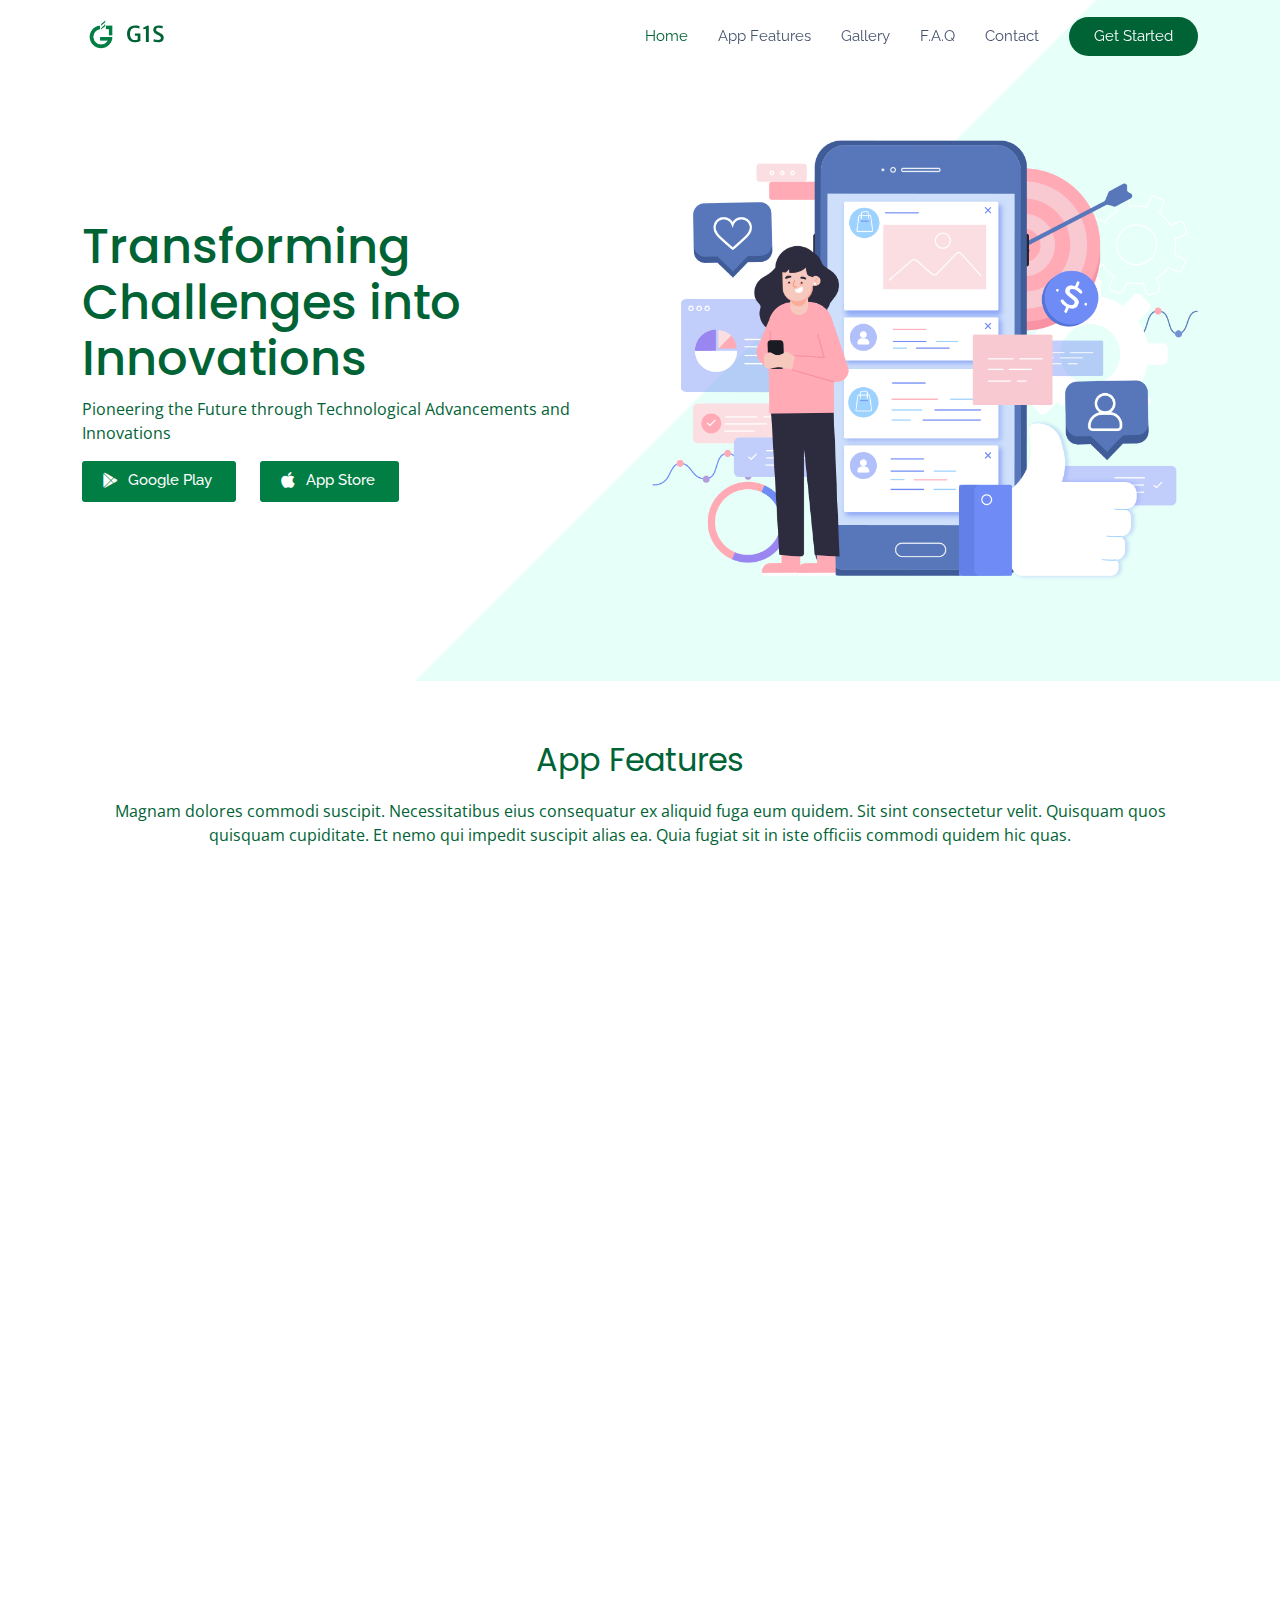
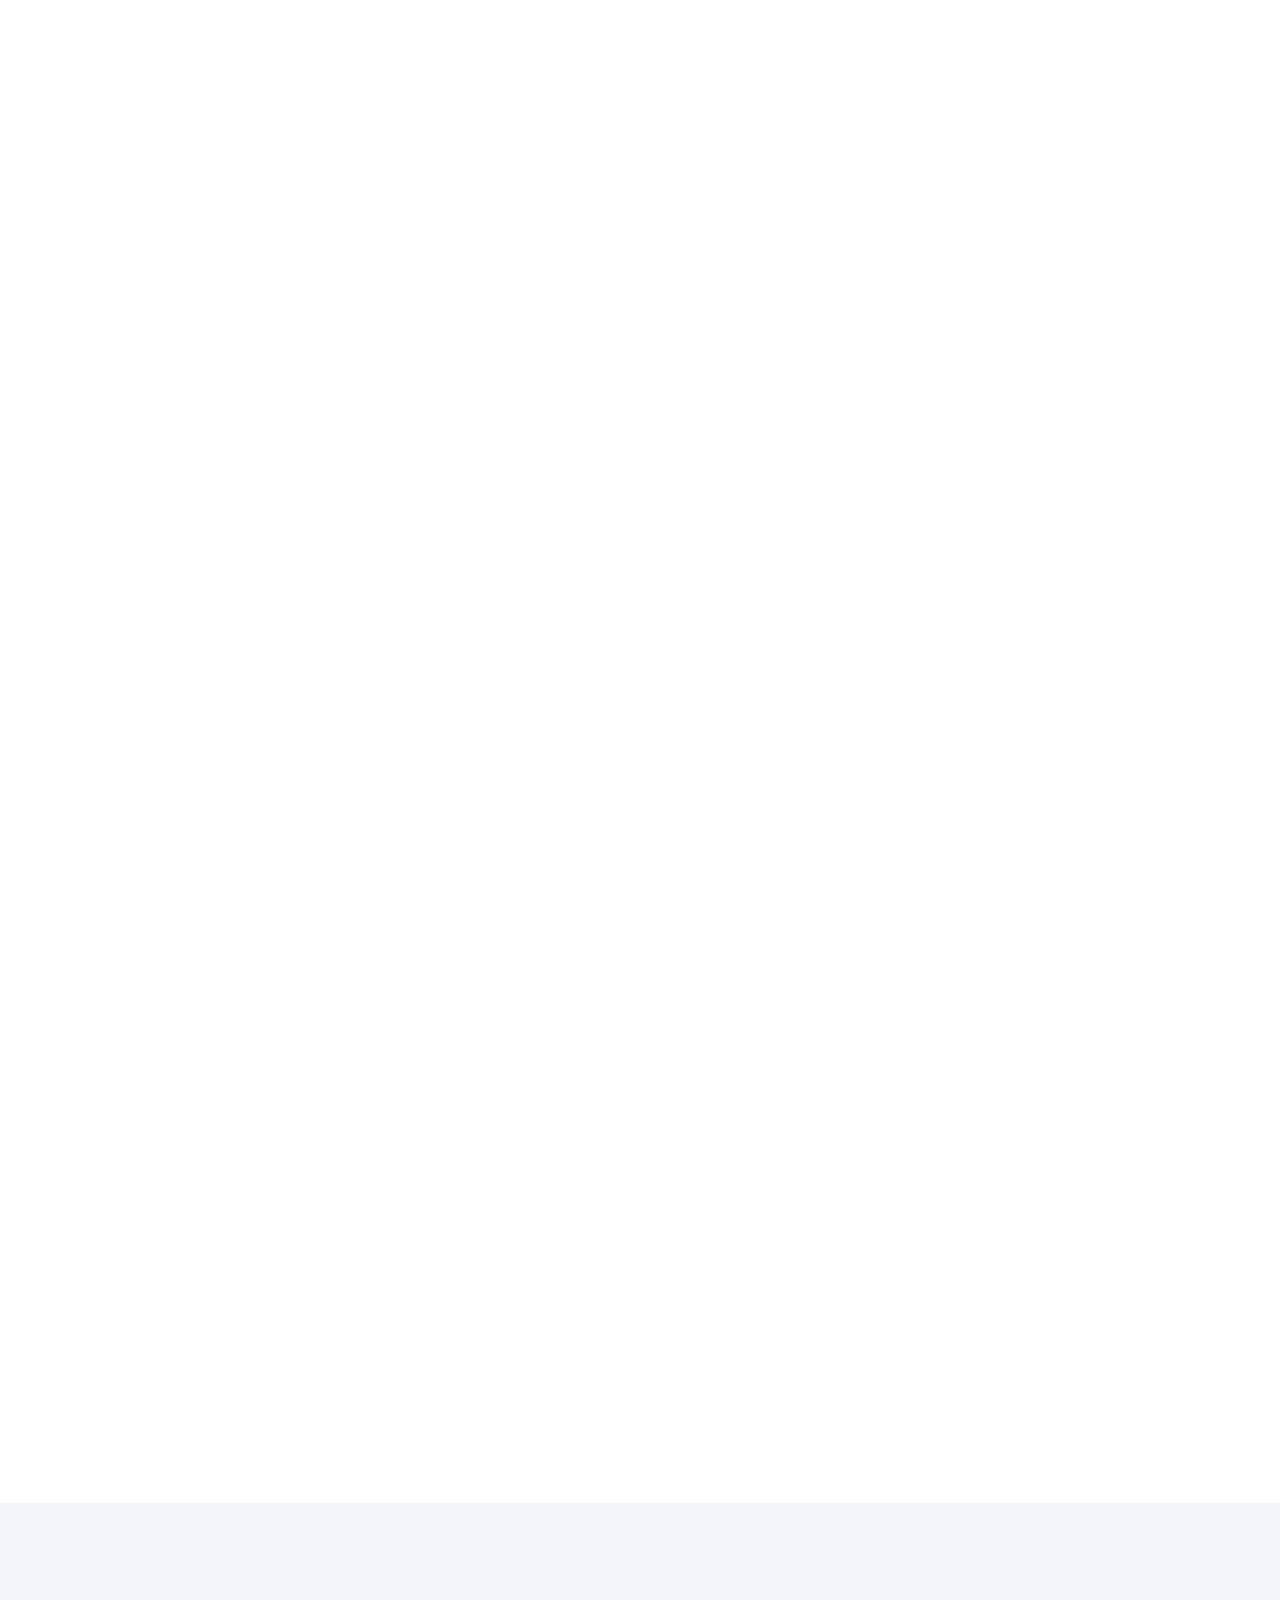
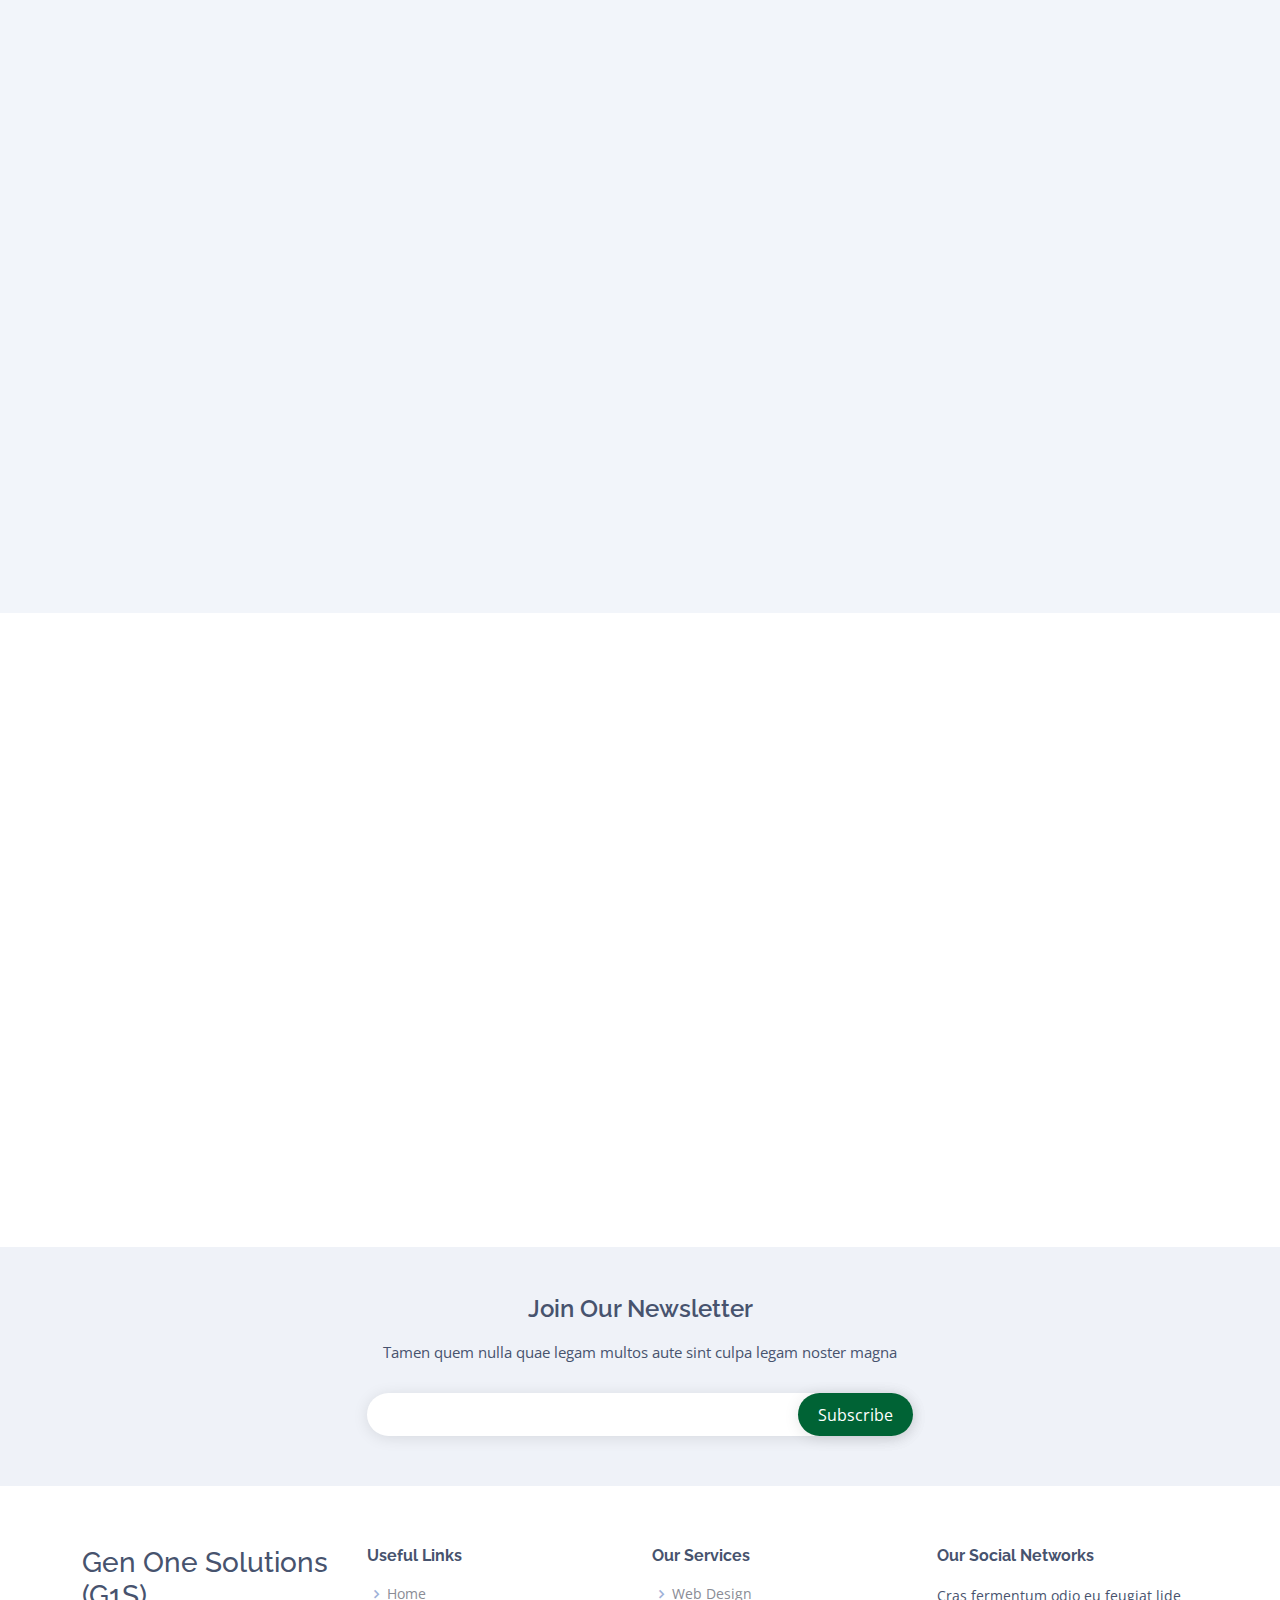
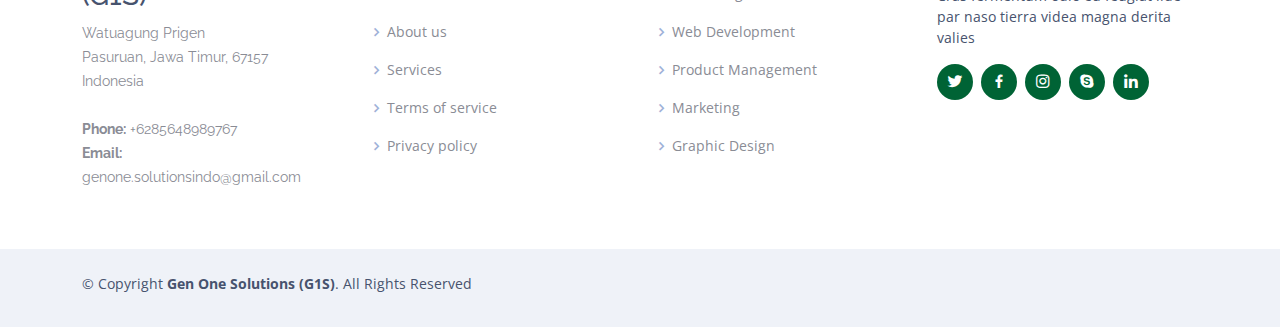
==== commit 494b2b0f: "upadte" ====
--- a/index.html
+++ b/index.html
@@ -1,60 +1,73 @@
 <!DOCTYPE html>
 <html lang="en">
-
-<head>
-  <meta charset="utf-8">
-  <meta content="width=device-width, initial-scale=1.0" name="viewport">
-
-  <title>Digital Production</title>
-  <meta content="" name="description">
-  <meta content="" name="keywords">
-
-  <!-- Favicons -->
-  <link href="assets/img/logo.png" rel="icon">
-  <link href="assets/img/logo.png" rel="apple-touch-icon">
-
-  <!-- Google Fonts -->
-  <link
-    href="https://fonts.googleapis.com/css?family=Open+Sans:300,300i,400,400i,600,600i,700,700i|Raleway:300,300i,400,400i,500,500i,600,600i,700,700i|Poppins:300,300i,400,400i,500,500i,600,600i,700,700i"
-    rel="stylesheet">
-  <link
-    href="https://fonts.googleapis.com/css2?family=Merriweather+Sans:ital,wght@0,300;0,400;0,500;0,600;0,700;0,800;1,300;1,400;1,500;1,600;1,700;1,800&display=swap"
-    rel="stylesheet">
-
-  <!-- Vendor CSS Files -->
-  <link href="assets/vendor/aos/aos.css" rel="stylesheet">
-  <link href="assets/vendor/bootstrap/css/bootstrap.min.css" rel="stylesheet">
-  <link href="assets/vendor/bootstrap-icons/bootstrap-icons.css" rel="stylesheet">
-  <link href="assets/vendor/boxicons/css/boxicons.min.css" rel="stylesheet">
-  <link href="assets/vendor/glightbox/css/glightbox.min.css" rel="stylesheet">
-  <link href="assets/vendor/swiper/swiper-bundle.min.css" rel="stylesheet">
-
-  <!-- Template Main CSS File -->
-  <link href="assets/css/style.css" rel="stylesheet">
-</head>
-
-<body>
-
-  <!-- ======= Header ======= -->
-  <header id="header" class="fixed-top  header-transparent ">
-    <div class="container d-flex align-items-center justify-content-between">
-
-      <div class="logo">
-        <!-- <h1><a href="index.html">Digital Production</a></h1> -->
-        <!-- Uncomment below if you prefer to use an image logo -->
-        <h1>
-          <a href="index.html"><img src="assets/img/logo.png" alt="" class="img-fluid"> G1S</a>
-        </h1>
-      </div>
-
-      <nav id="navbar" class="navbar">
-        <ul>
-          <li><a class="nav-link scrollto active" href="#hero">Home</a></li>
-          <li><a class="nav-link scrollto" href="#features">App Features</a></li>
-          <li><a class="nav-link scrollto" href="#gallery">Gallery</a></li>
-          <!-- <li><a class="nav-link scrollto" href="#pricing">Pricing</a></li> -->
-          <li><a class="nav-link scrollto" href="#faq">F.A.Q</a></li>
-          <!-- <li class="dropdown"><a href="#"><span>Drop Down</span> <i class="bi bi-chevron-down"></i></a>
+  <head>
+    <meta charset="utf-8" />
+    <meta content="width=device-width, initial-scale=1.0" name="viewport" />
+
+    <title>G1S | Gen One Solutions</title>
+    <meta content="" name="description" />
+    <meta content="" name="keywords" />
+
+    <!-- Favicons -->
+    <link href="assets/img/logo1.png" rel="icon" />
+    <link href="assets/img/logo1.png" rel="apple-touch-icon" />
+
+    <!-- Google Fonts -->
+    <link
+      href="https://fonts.googleapis.com/css?family=Open+Sans:300,300i,400,400i,600,600i,700,700i|Raleway:300,300i,400,400i,500,500i,600,600i,700,700i|Poppins:300,300i,400,400i,500,500i,600,600i,700,700i"
+      rel="stylesheet"
+    />
+    <link
+      href="https://fonts.googleapis.com/css2?family=Merriweather+Sans:ital,wght@0,300;0,400;0,500;0,600;0,700;0,800;1,300;1,400;1,500;1,600;1,700;1,800&display=swap"
+      rel="stylesheet"
+    />
+
+    <!-- Vendor CSS Files -->
+    <link href="assets/vendor/aos/aos.css" rel="stylesheet" />
+    <link
+      href="assets/vendor/bootstrap/css/bootstrap.min.css"
+      rel="stylesheet"
+    />
+    <link
+      href="assets/vendor/bootstrap-icons/bootstrap-icons.css"
+      rel="stylesheet"
+    />
+    <link href="assets/vendor/boxicons/css/boxicons.min.css" rel="stylesheet" />
+    <link
+      href="assets/vendor/glightbox/css/glightbox.min.css"
+      rel="stylesheet"
+    />
+    <link href="assets/vendor/swiper/swiper-bundle.min.css" rel="stylesheet" />
+
+    <!-- Template Main CSS File -->
+    <link href="assets/css/style.css" rel="stylesheet" />
+  </head>
+
+  <body>
+    <!-- ======= Header ======= -->
+    <header id="header" class="fixed-top header-transparent">
+      <div class="container d-flex align-items-center justify-content-between">
+        <div class="logo">
+          <!-- <h1><a href="index.html">Digital Production</a></h1> -->
+          <!-- Uncomment below if you prefer to use an image logo -->
+          <h1>
+            <a href="index.html"
+              ><img src="assets/img/logo1.png" alt="" class="img-fluid" />
+              G1S</a
+            >
+          </h1>
+        </div>
+
+        <nav id="navbar" class="navbar">
+          <ul>
+            <li><a class="nav-link scrollto active" href="#hero">Home</a></li>
+            <li>
+              <a class="nav-link scrollto" href="#features">App Features</a>
+            </li>
+            <li><a class="nav-link scrollto" href="#gallery">Gallery</a></li>
+            <!-- <li><a class="nav-link scrollto" href="#pricing">Pricing</a></li> -->
+            <li><a class="nav-link scrollto" href="#faq">F.A.Q</a></li>
+            <!-- <li class="dropdown"><a href="#"><span>Drop Down</span> <i class="bi bi-chevron-down"></i></a>
             <ul>
               <li><a href="#">Drop Down 1</a></li>
               <li class="dropdown"><a href="#"><span>Deep Drop Down</span> <i class="bi bi-chevron-right"></i></a>
@@ -71,153 +84,222 @@
               <li><a href="#">Drop Down 4</a></li>
             </ul>
           </li> -->
-          <li><a class="nav-link scrollto" href="#contact">Contact</a></li>
-          <li><a class="getstarted scrollto" href="#features">Get Started</a></li>
-        </ul>
-        <i class="bi bi-list mobile-nav-toggle"></i>
-      </nav><!-- .navbar -->
-
-    </div>
-  </header><!-- End Header -->
-
-  <!-- ======= Hero Section ======= -->
-  <section id="hero" class="d-flex align-items-center">
-
-    <div class="container">
-      <div class="row">
-        <div
-          class="col-lg-6 d-lg-flex flex-lg-column justify-content-center align-items-stretch pt-5 pt-lg-0 order-2 order-lg-1"
-          data-aos="fade-up">
-          <div>
-            <h1>Transforming Challenges into Innovations</h1>
-            <p>Pioneering the Future through Technological Advancements and Innovations</p>
-            <a href="#" class="download-btn"><i class="bx bxl-play-store"></i> Google Play</a>
-            <a href="#" class="download-btn"><i class="bx bxl-apple"></i> App Store</a>
-          </div>
-        </div>
-        <div class="col-lg-6 d-lg-flex flex-lg-column align-items-stretch order-1 order-lg-2 hero-img"
-          data-aos="fade-up">
-          <img src="assets/img/hero-img.png" class="img-fluid" alt="">
-        </div>
+            <li><a class="nav-link scrollto" href="#contact">Contact</a></li>
+            <li>
+              <a class="getstarted scrollto" href="#features">Get Started</a>
+            </li>
+          </ul>
+          <i class="bi bi-list mobile-nav-toggle"></i>
+        </nav>
+        <!-- .navbar -->
       </div>
-    </div>
-
-  </section><!-- End Hero -->
-
-  <main id="main">
-
-    <!-- ======= App Features Section ======= -->
-    <section id="features" class="features">
+    </header>
+    <!-- End Header -->
+
+    <!-- ======= Hero Section ======= -->
+    <section id="hero" class="d-flex align-items-center">
       <div class="container">
-
-        <div class="section-title">
-          <h2>App Features</h2>
-          <p>Magnam dolores commodi suscipit. Necessitatibus eius consequatur ex aliquid fuga eum quidem. Sit sint
-            consectetur velit. Quisquam quos quisquam cupiditate. Et nemo qui impedit suscipit alias ea. Quia fugiat sit
-            in iste officiis commodi quidem hic quas.</p>
-        </div>
-
-        <div class="row no-gutters">
-          <div class="col-xl-7 d-flex align-items-stretch order-2 order-lg-1">
-            <div class="content d-flex flex-column justify-content-center">
-              <div class="row">
-                <div class="col-md-6 icon-box" data-aos="fade-up">
-                  <i class="bx bx-receipt"></i>
-                  <h4>Corporis voluptates sit</h4>
-                  <p>Consequuntur sunt aut quasi enim aliquam quae harum pariatur laboris nisi ut aliquip</p>
-                </div>
-                <div class="col-md-6 icon-box" data-aos="fade-up" data-aos-delay="100">
-                  <i class="bx bx-cube-alt"></i>
-                  <h4>Ullamco laboris nisi</h4>
-                  <p>Excepteur sint occaecat cupidatat non proident, sunt in culpa qui officia deserunt</p>
-                </div>
-                <div class="col-md-6 icon-box" data-aos="fade-up" data-aos-delay="200">
-                  <i class="bx bx-images"></i>
-                  <h4>Labore consequatur</h4>
-                  <p>Aut suscipit aut cum nemo deleniti aut omnis. Doloribus ut maiores omnis facere</p>
-                </div>
-                <div class="col-md-6 icon-box" data-aos="fade-up" data-aos-delay="300">
-                  <i class="bx bx-shield"></i>
-                  <h4>Beatae veritatis</h4>
-                  <p>Expedita veritatis consequuntur nihil tempore laudantium vitae denat pacta</p>
-                </div>
-                <div class="col-md-6 icon-box" data-aos="fade-up" data-aos-delay="400">
-                  <i class="bx bx-atom"></i>
-                  <h4>Molestiae dolor</h4>
-                  <p>Et fuga et deserunt et enim. Dolorem architecto ratione tensa raptor marte</p>
-                </div>
-                <div class="col-md-6 icon-box" data-aos="fade-up" data-aos-delay="500">
-                  <i class="bx bx-id-card"></i>
-                  <h4>Explicabo consectetur</h4>
-                  <p>Est autem dicta beatae suscipit. Sint veritatis et sit quasi ab aut inventore</p>
-                </div>
-              </div>
-            </div>
-          </div>
-          <div class="image col-xl-5 d-flex align-items-stretch justify-content-center order-1 order-lg-2"
-            data-aos="fade-left" data-aos-delay="100">
-            <img src="assets/img/features.svg" class="img-fluid" alt="">
-          </div>
-        </div>
-
+        <div class="row">
+          <div
+            class="col-lg-6 d-lg-flex flex-lg-column justify-content-center align-items-stretch pt-5 pt-lg-0 order-2 order-lg-1"
+            data-aos="fade-up"
+          >
+            <div>
+              <h1>Transforming Challenges into Innovations</h1>
+              <p>
+                Pioneering the Future through Technological Advancements and
+                Innovations
+              </p>
+              <a href="#" class="download-btn"
+                ><i class="bx bxl-play-store"></i> Google Play</a
+              >
+              <a href="#" class="download-btn"
+                ><i class="bx bxl-apple"></i> App Store</a
+              >
+            </div>
+          </div>
+          <div
+            class="col-lg-6 d-lg-flex flex-lg-column align-items-stretch order-1 order-lg-2 hero-img"
+            data-aos="fade-up"
+          >
+            <img src="assets/img/hero-img.png" class="img-fluid" alt="" />
+          </div>
+        </div>
       </div>
-    </section><!-- End App Features Section -->
-
-    <!-- ======= Details Section ======= -->
-    <section id="details" class="details">
-      <div class="container">
-
-        <div class="row content">
-          <div class="col-md-4" data-aos="fade-right">
-            <img src="assets/img/details-1.png" class="img-fluid" alt="">
-          </div>
-          <div class="col-md-8 pt-4" data-aos="fade-up">
-            <h3>Voluptatem dignissimos provident quasi corporis voluptates sit assumenda.</h3>
-            <p class="fst-italic">
-              Lorem ipsum dolor sit amet, consectetur adipiscing elit, sed do eiusmod tempor incididunt ut labore et
-              dolore
-              magna aliqua.
+    </section>
+    <!-- End Hero -->
+
+    <main id="main">
+      <!-- ======= App Features Section ======= -->
+      <section id="features" class="features">
+        <div class="container">
+          <div class="section-title">
+            <h2>App Features</h2>
+            <p>
+              Magnam dolores commodi suscipit. Necessitatibus eius consequatur
+              ex aliquid fuga eum quidem. Sit sint consectetur velit. Quisquam
+              quos quisquam cupiditate. Et nemo qui impedit suscipit alias ea.
+              Quia fugiat sit in iste officiis commodi quidem hic quas.
             </p>
-            <ul>
-              <li><i class="bi bi-check"></i> Ullamco laboris nisi ut aliquip ex ea commodo consequat.</li>
-              <li><i class="bi bi-check"></i> Duis aute irure dolor in reprehenderit in voluptate velit.</li>
-              <li><i class="bi bi-check"></i> Iure at voluptas aspernatur dignissimos doloribus repudiandae.</li>
-              <li><i class="bi bi-check"></i> Est ipsa assumenda id facilis nesciunt placeat sed doloribus praesentium.
-              </li>
-            </ul>
-            <p>
-              Voluptas nisi in quia excepturi nihil voluptas nam et ut. Expedita omnis eum consequatur non. Sed in
-              asperiores aut repellendus. Error quisquam ab maiores. Quibusdam sit in officia
-            </p>
-          </div>
-        </div>
-
-        <div class="row content">
-          <div class="col-md-4 order-1 order-md-2" data-aos="fade-left">
-            <img src="assets/img/details-2.png" class="img-fluid" alt="">
-          </div>
-          <div class="col-md-8 pt-5 order-2 order-md-1" data-aos="fade-up">
-            <h3>Corporis temporibus maiores provident</h3>
-            <p class="fst-italic">
-              Lorem ipsum dolor sit amet, consectetur adipiscing elit, sed do eiusmod tempor incididunt ut labore et
-              dolore
-              magna aliqua.
-            </p>
-            <p>
-              Ullamco laboris nisi ut aliquip ex ea commodo consequat. Duis aute irure dolor in reprehenderit in
-              voluptate
-              velit esse cillum dolore eu fugiat nulla pariatur. Excepteur sint occaecat cupidatat non proident, sunt in
-              culpa qui officia deserunt mollit anim id est laborum
-            </p>
-            <p>
-              Inventore id enim dolor dicta qui et magni molestiae. Mollitia optio officia illum ut cupiditate eos
-              autem. Soluta dolorum repellendus repellat amet autem rerum illum in. Quibusdam occaecati est nisi esse.
-              Saepe aut dignissimos distinctio id enim.
-            </p>
-          </div>
-        </div>
-
-        <!-- <div class="row content">
+          </div>
+
+          <div class="row no-gutters">
+            <div class="col-xl-7 d-flex align-items-stretch order-2 order-lg-1">
+              <div class="content d-flex flex-column justify-content-center">
+                <div class="row">
+                  <div class="col-md-6 icon-box" data-aos="fade-up">
+                    <i class="bx bx-receipt"></i>
+                    <h4>Corporis voluptates sit</h4>
+                    <p>
+                      Consequuntur sunt aut quasi enim aliquam quae harum
+                      pariatur laboris nisi ut aliquip
+                    </p>
+                  </div>
+                  <div
+                    class="col-md-6 icon-box"
+                    data-aos="fade-up"
+                    data-aos-delay="100"
+                  >
+                    <i class="bx bx-cube-alt"></i>
+                    <h4>Ullamco laboris nisi</h4>
+                    <p>
+                      Excepteur sint occaecat cupidatat non proident, sunt in
+                      culpa qui officia deserunt
+                    </p>
+                  </div>
+                  <div
+                    class="col-md-6 icon-box"
+                    data-aos="fade-up"
+                    data-aos-delay="200"
+                  >
+                    <i class="bx bx-images"></i>
+                    <h4>Labore consequatur</h4>
+                    <p>
+                      Aut suscipit aut cum nemo deleniti aut omnis. Doloribus ut
+                      maiores omnis facere
+                    </p>
+                  </div>
+                  <div
+                    class="col-md-6 icon-box"
+                    data-aos="fade-up"
+                    data-aos-delay="300"
+                  >
+                    <i class="bx bx-shield"></i>
+                    <h4>Beatae veritatis</h4>
+                    <p>
+                      Expedita veritatis consequuntur nihil tempore laudantium
+                      vitae denat pacta
+                    </p>
+                  </div>
+                  <div
+                    class="col-md-6 icon-box"
+                    data-aos="fade-up"
+                    data-aos-delay="400"
+                  >
+                    <i class="bx bx-atom"></i>
+                    <h4>Molestiae dolor</h4>
+                    <p>
+                      Et fuga et deserunt et enim. Dolorem architecto ratione
+                      tensa raptor marte
+                    </p>
+                  </div>
+                  <div
+                    class="col-md-6 icon-box"
+                    data-aos="fade-up"
+                    data-aos-delay="500"
+                  >
+                    <i class="bx bx-id-card"></i>
+                    <h4>Explicabo consectetur</h4>
+                    <p>
+                      Est autem dicta beatae suscipit. Sint veritatis et sit
+                      quasi ab aut inventore
+                    </p>
+                  </div>
+                </div>
+              </div>
+            </div>
+            <div
+              class="image col-xl-5 d-flex align-items-stretch justify-content-center order-1 order-lg-2"
+              data-aos="fade-left"
+              data-aos-delay="100"
+            >
+              <img src="assets/img/features.svg" class="img-fluid" alt="" />
+            </div>
+          </div>
+        </div>
+      </section>
+      <!-- End App Features Section -->
+
+      <!-- ======= Details Section ======= -->
+      <section id="details" class="details">
+        <div class="container">
+          <div class="row content">
+            <div class="col-md-4" data-aos="fade-right">
+              <img src="assets/img/details-1.png" class="img-fluid" alt="" />
+            </div>
+            <div class="col-md-8 pt-4" data-aos="fade-up">
+              <h3>
+                Voluptatem dignissimos provident quasi corporis voluptates sit
+                assumenda.
+              </h3>
+              <p class="fst-italic">
+                Lorem ipsum dolor sit amet, consectetur adipiscing elit, sed do
+                eiusmod tempor incididunt ut labore et dolore magna aliqua.
+              </p>
+              <ul>
+                <li>
+                  <i class="bi bi-check"></i> Ullamco laboris nisi ut aliquip ex
+                  ea commodo consequat.
+                </li>
+                <li>
+                  <i class="bi bi-check"></i> Duis aute irure dolor in
+                  reprehenderit in voluptate velit.
+                </li>
+                <li>
+                  <i class="bi bi-check"></i> Iure at voluptas aspernatur
+                  dignissimos doloribus repudiandae.
+                </li>
+                <li>
+                  <i class="bi bi-check"></i> Est ipsa assumenda id facilis
+                  nesciunt placeat sed doloribus praesentium.
+                </li>
+              </ul>
+              <p>
+                Voluptas nisi in quia excepturi nihil voluptas nam et ut.
+                Expedita omnis eum consequatur non. Sed in asperiores aut
+                repellendus. Error quisquam ab maiores. Quibusdam sit in officia
+              </p>
+            </div>
+          </div>
+
+          <div class="row content">
+            <div class="col-md-4 order-1 order-md-2" data-aos="fade-left">
+              <img src="assets/img/details-2.png" class="img-fluid" alt="" />
+            </div>
+            <div class="col-md-8 pt-5 order-2 order-md-1" data-aos="fade-up">
+              <h3>Corporis temporibus maiores provident</h3>
+              <p class="fst-italic">
+                Lorem ipsum dolor sit amet, consectetur adipiscing elit, sed do
+                eiusmod tempor incididunt ut labore et dolore magna aliqua.
+              </p>
+              <p>
+                Ullamco laboris nisi ut aliquip ex ea commodo consequat. Duis
+                aute irure dolor in reprehenderit in voluptate velit esse cillum
+                dolore eu fugiat nulla pariatur. Excepteur sint occaecat
+                cupidatat non proident, sunt in culpa qui officia deserunt
+                mollit anim id est laborum
+              </p>
+              <p>
+                Inventore id enim dolor dicta qui et magni molestiae. Mollitia
+                optio officia illum ut cupiditate eos autem. Soluta dolorum
+                repellendus repellat amet autem rerum illum in. Quibusdam
+                occaecati est nisi esse. Saepe aut dignissimos distinctio id
+                enim.
+              </p>
+            </div>
+          </div>
+
+          <!-- <div class="row content">
           <div class="col-md-4" data-aos="fade-right">
             <img src="assets/img/details-3.png" class="img-fluid" alt="">
           </div>
@@ -260,71 +342,168 @@
             </ul>
           </div>
         </div> -->
-
-      </div>
-    </section><!-- End Details Section -->
-
-    <!-- ======= Gallery Section ======= -->
-    <section id="gallery" class="gallery">
-      <div class="container" data-aos="fade-up">
-
-        <div class="section-title">
-          <h2>Gallery</h2>
-          <p>Magnam dolores commodi suscipit. Necessitatibus eius consequatur ex aliquid fuga eum quidem. Sit sint
-            consectetur velit. Quisquam quos quisquam cupiditate. Et nemo qui impedit suscipit alias ea. Quia fugiat sit
-            in iste officiis commodi quidem hic quas.</p>
-        </div>
-
-      </div>
-
-      <div class="container-fluid" data-aos="fade-up">
-        <div class="gallery-slider swiper">
-          <div class="swiper-wrapper">
-            <div class="swiper-slide"><a href="assets/img/gallery/gallery-1.png" class="gallery-lightbox"
-                data-gall="gallery-carousel"><img src="assets/img/gallery/gallery-1.png" class="img-fluid" alt=""></a>
-            </div>
-            <div class="swiper-slide"><a href="assets/img/gallery/gallery-2.png" class="gallery-lightbox"
-                data-gall="gallery-carousel"><img src="assets/img/gallery/gallery-2.png" class="img-fluid" alt=""></a>
-            </div>
-            <div class="swiper-slide"><a href="assets/img/gallery/gallery-3.png" class="gallery-lightbox"
-                data-gall="gallery-carousel"><img src="assets/img/gallery/gallery-3.png" class="img-fluid" alt=""></a>
-            </div>
-            <div class="swiper-slide"><a href="assets/img/gallery/gallery-4.png" class="gallery-lightbox"
-                data-gall="gallery-carousel"><img src="assets/img/gallery/gallery-4.png" class="img-fluid" alt=""></a>
-            </div>
-            <div class="swiper-slide"><a href="assets/img/gallery/gallery-5.png" class="gallery-lightbox"
-                data-gall="gallery-carousel"><img src="assets/img/gallery/gallery-5.png" class="img-fluid" alt=""></a>
-            </div>
-            <div class="swiper-slide"><a href="assets/img/gallery/gallery-6.png" class="gallery-lightbox"
-                data-gall="gallery-carousel"><img src="assets/img/gallery/gallery-6.png" class="img-fluid" alt=""></a>
-            </div>
-            <div class="swiper-slide"><a href="assets/img/gallery/gallery-7.png" class="gallery-lightbox"
-                data-gall="gallery-carousel"><img src="assets/img/gallery/gallery-7.png" class="img-fluid" alt=""></a>
-            </div>
-            <div class="swiper-slide"><a href="assets/img/gallery/gallery-8.png" class="gallery-lightbox"
-                data-gall="gallery-carousel"><img src="assets/img/gallery/gallery-8.png" class="img-fluid" alt=""></a>
-            </div>
-            <div class="swiper-slide"><a href="assets/img/gallery/gallery-9.png" class="gallery-lightbox"
-                data-gall="gallery-carousel"><img src="assets/img/gallery/gallery-9.png" class="img-fluid" alt=""></a>
-            </div>
-            <div class="swiper-slide"><a href="assets/img/gallery/gallery-10.png" class="gallery-lightbox"
-                data-gall="gallery-carousel"><img src="assets/img/gallery/gallery-10.png" class="img-fluid" alt=""></a>
-            </div>
-            <div class="swiper-slide"><a href="assets/img/gallery/gallery-11.png" class="gallery-lightbox"
-                data-gall="gallery-carousel"><img src="assets/img/gallery/gallery-11.png" class="img-fluid" alt=""></a>
-            </div>
-            <div class="swiper-slide"><a href="assets/img/gallery/gallery-12.png" class="gallery-lightbox"
-                data-gall="gallery-carousel"><img src="assets/img/gallery/gallery-12.png" class="img-fluid" alt=""></a>
-            </div>
-          </div>
-          <div class="swiper-pagination"></div>
-        </div>
-
-      </div>
-    </section><!-- End Gallery Section -->
-
-    <!-- ======= Testimonials Section ======= -->
-    <!-- <section id="testimonials" class="testimonials section-bg">
+        </div>
+      </section>
+      <!-- End Details Section -->
+
+      <!-- ======= Gallery Section ======= -->
+      <section id="gallery" class="gallery">
+        <div class="container" data-aos="fade-up">
+          <div class="section-title">
+            <h2>Gallery</h2>
+            <p>
+              Magnam dolores commodi suscipit. Necessitatibus eius consequatur
+              ex aliquid fuga eum quidem. Sit sint consectetur velit. Quisquam
+              quos quisquam cupiditate. Et nemo qui impedit suscipit alias ea.
+              Quia fugiat sit in iste officiis commodi quidem hic quas.
+            </p>
+          </div>
+        </div>
+
+        <div class="container-fluid" data-aos="fade-up">
+          <div class="gallery-slider swiper">
+            <div class="swiper-wrapper">
+              <div class="swiper-slide">
+                <a
+                  href="assets/img/gallery/gallery-1.png"
+                  class="gallery-lightbox"
+                  data-gall="gallery-carousel"
+                  ><img
+                    src="assets/img/gallery/gallery-1.png"
+                    class="img-fluid"
+                    alt=""
+                /></a>
+              </div>
+              <div class="swiper-slide">
+                <a
+                  href="assets/img/gallery/gallery-2.png"
+                  class="gallery-lightbox"
+                  data-gall="gallery-carousel"
+                  ><img
+                    src="assets/img/gallery/gallery-2.png"
+                    class="img-fluid"
+                    alt=""
+                /></a>
+              </div>
+              <div class="swiper-slide">
+                <a
+                  href="assets/img/gallery/gallery-3.png"
+                  class="gallery-lightbox"
+                  data-gall="gallery-carousel"
+                  ><img
+                    src="assets/img/gallery/gallery-3.png"
+                    class="img-fluid"
+                    alt=""
+                /></a>
+              </div>
+              <div class="swiper-slide">
+                <a
+                  href="assets/img/gallery/gallery-4.png"
+                  class="gallery-lightbox"
+                  data-gall="gallery-carousel"
+                  ><img
+                    src="assets/img/gallery/gallery-4.png"
+                    class="img-fluid"
+                    alt=""
+                /></a>
+              </div>
+              <div class="swiper-slide">
+                <a
+                  href="assets/img/gallery/gallery-5.png"
+                  class="gallery-lightbox"
+                  data-gall="gallery-carousel"
+                  ><img
+                    src="assets/img/gallery/gallery-5.png"
+                    class="img-fluid"
+                    alt=""
+                /></a>
+              </div>
+              <div class="swiper-slide">
+                <a
+                  href="assets/img/gallery/gallery-6.png"
+                  class="gallery-lightbox"
+                  data-gall="gallery-carousel"
+                  ><img
+                    src="assets/img/gallery/gallery-6.png"
+                    class="img-fluid"
+                    alt=""
+                /></a>
+              </div>
+              <div class="swiper-slide">
+                <a
+                  href="assets/img/gallery/gallery-7.png"
+                  class="gallery-lightbox"
+                  data-gall="gallery-carousel"
+                  ><img
+                    src="assets/img/gallery/gallery-7.png"
+                    class="img-fluid"
+                    alt=""
+                /></a>
+              </div>
+              <div class="swiper-slide">
+                <a
+                  href="assets/img/gallery/gallery-8.png"
+                  class="gallery-lightbox"
+                  data-gall="gallery-carousel"
+                  ><img
+                    src="assets/img/gallery/gallery-8.png"
+                    class="img-fluid"
+                    alt=""
+                /></a>
+              </div>
+              <div class="swiper-slide">
+                <a
+                  href="assets/img/gallery/gallery-9.png"
+                  class="gallery-lightbox"
+                  data-gall="gallery-carousel"
+                  ><img
+                    src="assets/img/gallery/gallery-9.png"
+                    class="img-fluid"
+                    alt=""
+                /></a>
+              </div>
+              <div class="swiper-slide">
+                <a
+                  href="assets/img/gallery/gallery-10.png"
+                  class="gallery-lightbox"
+                  data-gall="gallery-carousel"
+                  ><img
+                    src="assets/img/gallery/gallery-10.png"
+                    class="img-fluid"
+                    alt=""
+                /></a>
+              </div>
+              <div class="swiper-slide">
+                <a
+                  href="assets/img/gallery/gallery-11.png"
+                  class="gallery-lightbox"
+                  data-gall="gallery-carousel"
+                  ><img
+                    src="assets/img/gallery/gallery-11.png"
+                    class="img-fluid"
+                    alt=""
+                /></a>
+              </div>
+              <div class="swiper-slide">
+                <a
+                  href="assets/img/gallery/gallery-12.png"
+                  class="gallery-lightbox"
+                  data-gall="gallery-carousel"
+                  ><img
+                    src="assets/img/gallery/gallery-12.png"
+                    class="img-fluid"
+                    alt=""
+                /></a>
+              </div>
+            </div>
+            <div class="swiper-pagination"></div>
+          </div>
+        </div>
+      </section>
+      <!-- End Gallery Section -->
+
+      <!-- ======= Testimonials Section ======= -->
+      <!-- <section id="testimonials" class="testimonials section-bg">
       <div class="container" data-aos="fade-up">
 
         <div class="section-title">
@@ -366,10 +545,10 @@
 
       </div>
     </section> -->
-    <!-- End Testimonials Section -->
-
-    <!-- ======= Pricing Section ======= -->
-    <!-- <section id="pricing" class="pricing">
+      <!-- End Testimonials Section -->
+
+      <!-- ======= Pricing Section ======= -->
+      <!-- <section id="pricing" class="pricing">
       <div class="container">
 
         <div class="section-title">
@@ -422,256 +601,387 @@
 
       </div>
     </section> -->
-    <!-- End Pricing Section -->
-
-    <!-- ======= Frequently Asked Questions Section ======= -->
-    <section id="faq" class="faq section-bg">
-      <div class="container" data-aos="fade-up">
-
-        <div class="section-title">
-
-          <h2>Frequently Asked Questions</h2>
-          <p>Magnam dolores commodi suscipit. Necessitatibus eius consequatur ex aliquid fuga eum quidem. Sit sint
-            consectetur velit. Quisquam quos quisquam cupiditate. Et nemo qui impedit suscipit alias ea. Quia fugiat sit
-            in iste officiis commodi quidem hic quas.</p>
-        </div>
-
-        <div class="accordion-list">
-          <ul>
-            <li data-aos="fade-up">
-              <i class="bx bx-help-circle icon-help"></i> <a data-bs-toggle="collapse" class="collapse"
-                data-bs-target="#accordion-list-1">Non consectetur a erat nam at lectus urna duis? <i
-                  class="bx bx-chevron-down icon-show"></i><i class="bx bx-chevron-up icon-close"></i></a>
-              <div id="accordion-list-1" class="collapse show" data-bs-parent=".accordion-list">
-                <p>
-                  Feugiat pretium nibh ipsum consequat. Tempus iaculis urna id volutpat lacus laoreet non curabitur
-                  gravida. Venenatis lectus magna fringilla urna porttitor rhoncus dolor purus non.
-                </p>
-              </div>
-            </li>
-
-            <li data-aos="fade-up" data-aos-delay="100">
-              <i class="bx bx-help-circle icon-help"></i> <a data-bs-toggle="collapse"
-                data-bs-target="#accordion-list-2" class="collapsed">Feugiat scelerisque varius morbi enim nunc? <i
-                  class="bx bx-chevron-down icon-show"></i><i class="bx bx-chevron-up icon-close"></i></a>
-              <div id="accordion-list-2" class="collapse" data-bs-parent=".accordion-list">
-                <p>
-                  Dolor sit amet consectetur adipiscing elit pellentesque habitant morbi. Id interdum velit laoreet id
-                  donec ultrices. Fringilla phasellus faucibus scelerisque eleifend donec pretium. Est pellentesque elit
-                  ullamcorper dignissim. Mauris ultrices eros in cursus turpis massa tincidunt dui.
-                </p>
-              </div>
-            </li>
-
-            <li data-aos="fade-up" data-aos-delay="200">
-              <i class="bx bx-help-circle icon-help"></i> <a data-bs-toggle="collapse"
-                data-bs-target="#accordion-list-3" class="collapsed">Dolor sit amet consectetur adipiscing elit? <i
-                  class="bx bx-chevron-down icon-show"></i><i class="bx bx-chevron-up icon-close"></i></a>
-              <div id="accordion-list-3" class="collapse" data-bs-parent=".accordion-list">
-                <p>
-                  Eleifend mi in nulla posuere sollicitudin aliquam ultrices sagittis orci. Faucibus pulvinar elementum
-                  integer enim. Sem nulla pharetra diam sit amet nisl suscipit. Rutrum tellus pellentesque eu tincidunt.
-                  Lectus urna duis convallis convallis tellus. Urna molestie at elementum eu facilisis sed odio morbi
-                  quis
-                </p>
-              </div>
-            </li>
-
-            <li data-aos="fade-up" data-aos-delay="300">
-              <i class="bx bx-help-circle icon-help"></i> <a data-bs-toggle="collapse"
-                data-bs-target="#accordion-list-4" class="collapsed">Tempus quam pellentesque nec nam aliquam sem et
-                tortor consequat? <i class="bx bx-chevron-down icon-show"></i><i
-                  class="bx bx-chevron-up icon-close"></i></a>
-              <div id="accordion-list-4" class="collapse" data-bs-parent=".accordion-list">
-                <p>
-                  Molestie a iaculis at erat pellentesque adipiscing commodo. Dignissim suspendisse in est ante in. Nunc
-                  vel risus commodo viverra maecenas accumsan. Sit amet nisl suscipit adipiscing bibendum est. Purus
-                  gravida quis blandit turpis cursus in.
-                </p>
-              </div>
-            </li>
-
-            <li data-aos="fade-up" data-aos-delay="400">
-              <i class="bx bx-help-circle icon-help"></i> <a data-bs-toggle="collapse"
-                data-bs-target="#accordion-list-5" class="collapsed">Tortor vitae purus faucibus ornare. Varius vel
-                pharetra vel turpis nunc eget lorem dolor? <i class="bx bx-chevron-down icon-show"></i><i
-                  class="bx bx-chevron-up icon-close"></i></a>
-              <div id="accordion-list-5" class="collapse" data-bs-parent=".accordion-list">
-                <p>
-                  Laoreet sit amet cursus sit amet dictum sit amet justo. Mauris vitae ultricies leo integer malesuada
-                  nunc vel. Tincidunt eget nullam non nisi est sit amet. Turpis nunc eget lorem dolor sed. Ut venenatis
-                  tellus in metus vulputate eu scelerisque.
-                </p>
-              </div>
-            </li>
-
-          </ul>
-        </div>
-
+      <!-- End Pricing Section -->
+
+      <!-- ======= Frequently Asked Questions Section ======= -->
+      <section id="faq" class="faq section-bg">
+        <div class="container" data-aos="fade-up">
+          <div class="section-title">
+            <h2>Frequently Asked Questions</h2>
+            <p>
+              Magnam dolores commodi suscipit. Necessitatibus eius consequatur
+              ex aliquid fuga eum quidem. Sit sint consectetur velit. Quisquam
+              quos quisquam cupiditate. Et nemo qui impedit suscipit alias ea.
+              Quia fugiat sit in iste officiis commodi quidem hic quas.
+            </p>
+          </div>
+
+          <div class="accordion-list">
+            <ul>
+              <li data-aos="fade-up">
+                <i class="bx bx-help-circle icon-help"></i>
+                <a
+                  data-bs-toggle="collapse"
+                  class="collapse"
+                  data-bs-target="#accordion-list-1"
+                  >Non consectetur a erat nam at lectus urna duis?
+                  <i class="bx bx-chevron-down icon-show"></i
+                  ><i class="bx bx-chevron-up icon-close"></i
+                ></a>
+                <div
+                  id="accordion-list-1"
+                  class="collapse show"
+                  data-bs-parent=".accordion-list"
+                >
+                  <p>
+                    Feugiat pretium nibh ipsum consequat. Tempus iaculis urna id
+                    volutpat lacus laoreet non curabitur gravida. Venenatis
+                    lectus magna fringilla urna porttitor rhoncus dolor purus
+                    non.
+                  </p>
+                </div>
+              </li>
+
+              <li data-aos="fade-up" data-aos-delay="100">
+                <i class="bx bx-help-circle icon-help"></i>
+                <a
+                  data-bs-toggle="collapse"
+                  data-bs-target="#accordion-list-2"
+                  class="collapsed"
+                  >Feugiat scelerisque varius morbi enim nunc?
+                  <i class="bx bx-chevron-down icon-show"></i
+                  ><i class="bx bx-chevron-up icon-close"></i
+                ></a>
+                <div
+                  id="accordion-list-2"
+                  class="collapse"
+                  data-bs-parent=".accordion-list"
+                >
+                  <p>
+                    Dolor sit amet consectetur adipiscing elit pellentesque
+                    habitant morbi. Id interdum velit laoreet id donec ultrices.
+                    Fringilla phasellus faucibus scelerisque eleifend donec
+                    pretium. Est pellentesque elit ullamcorper dignissim. Mauris
+                    ultrices eros in cursus turpis massa tincidunt dui.
+                  </p>
+                </div>
+              </li>
+
+              <li data-aos="fade-up" data-aos-delay="200">
+                <i class="bx bx-help-circle icon-help"></i>
+                <a
+                  data-bs-toggle="collapse"
+                  data-bs-target="#accordion-list-3"
+                  class="collapsed"
+                  >Dolor sit amet consectetur adipiscing elit?
+                  <i class="bx bx-chevron-down icon-show"></i
+                  ><i class="bx bx-chevron-up icon-close"></i
+                ></a>
+                <div
+                  id="accordion-list-3"
+                  class="collapse"
+                  data-bs-parent=".accordion-list"
+                >
+                  <p>
+                    Eleifend mi in nulla posuere sollicitudin aliquam ultrices
+                    sagittis orci. Faucibus pulvinar elementum integer enim. Sem
+                    nulla pharetra diam sit amet nisl suscipit. Rutrum tellus
+                    pellentesque eu tincidunt. Lectus urna duis convallis
+                    convallis tellus. Urna molestie at elementum eu facilisis
+                    sed odio morbi quis
+                  </p>
+                </div>
+              </li>
+
+              <li data-aos="fade-up" data-aos-delay="300">
+                <i class="bx bx-help-circle icon-help"></i>
+                <a
+                  data-bs-toggle="collapse"
+                  data-bs-target="#accordion-list-4"
+                  class="collapsed"
+                  >Tempus quam pellentesque nec nam aliquam sem et tortor
+                  consequat? <i class="bx bx-chevron-down icon-show"></i
+                  ><i class="bx bx-chevron-up icon-close"></i
+                ></a>
+                <div
+                  id="accordion-list-4"
+                  class="collapse"
+                  data-bs-parent=".accordion-list"
+                >
+                  <p>
+                    Molestie a iaculis at erat pellentesque adipiscing commodo.
+                    Dignissim suspendisse in est ante in. Nunc vel risus commodo
+                    viverra maecenas accumsan. Sit amet nisl suscipit adipiscing
+                    bibendum est. Purus gravida quis blandit turpis cursus in.
+                  </p>
+                </div>
+              </li>
+
+              <li data-aos="fade-up" data-aos-delay="400">
+                <i class="bx bx-help-circle icon-help"></i>
+                <a
+                  data-bs-toggle="collapse"
+                  data-bs-target="#accordion-list-5"
+                  class="collapsed"
+                  >Tortor vitae purus faucibus ornare. Varius vel pharetra vel
+                  turpis nunc eget lorem dolor?
+                  <i class="bx bx-chevron-down icon-show"></i
+                  ><i class="bx bx-chevron-up icon-close"></i
+                ></a>
+                <div
+                  id="accordion-list-5"
+                  class="collapse"
+                  data-bs-parent=".accordion-list"
+                >
+                  <p>
+                    Laoreet sit amet cursus sit amet dictum sit amet justo.
+                    Mauris vitae ultricies leo integer malesuada nunc vel.
+                    Tincidunt eget nullam non nisi est sit amet. Turpis nunc
+                    eget lorem dolor sed. Ut venenatis tellus in metus vulputate
+                    eu scelerisque.
+                  </p>
+                </div>
+              </li>
+            </ul>
+          </div>
+        </div>
+      </section>
+      <!-- End Frequently Asked Questions Section -->
+
+      <!-- ======= Contact Section ======= -->
+      <section id="contact" class="contact">
+        <div class="container" data-aos="fade-up">
+          <div class="section-title">
+            <h2>Contact</h2>
+            <p>
+              Magnam dolores commodi suscipit. Necessitatibus eius consequatur
+              ex aliquid fuga eum quidem. Sit sint consectetur velit. Quisquam
+              quos quisquam cupiditate. Et nemo qui impedit suscipit alias ea.
+              Quia fugiat sit in iste officiis commodi quidem hic quas.
+            </p>
+          </div>
+
+          <div class="row">
+            <div class="col-lg-6">
+              <div class="row">
+                <div class="col-lg-6 info">
+                  <i class="bx bx-map"></i>
+                  <h4>Address</h4>
+                  <p>Watuagung Prigen,<br />Pasuruan, Jawa Timur 67157</p>
+                </div>
+                <div class="col-lg-6 info">
+                  <i class="bx bx-phone"></i>
+                  <h4>Call Us</h4>
+                  <p>+6285648989767</p>
+                </div>
+                <div class="col-lg-6 info">
+                  <i class="bx bx-envelope"></i>
+                  <h4>Email Us</h4>
+                  <p>genone.soultionsindo@gmail.com</p>
+                </div>
+                <div class="col-lg-6 info">
+                  <i class="bx bx-time-five"></i>
+                  <h4>Working Hours</h4>
+                  <p>Fullday</p>
+                </div>
+              </div>
+            </div>
+
+            <div class="col-lg-6">
+              <form
+                action="forms/contact.php"
+                method="post"
+                role="form"
+                class="php-email-form"
+                data-aos="fade-up"
+              >
+                <div class="form-group">
+                  <input
+                    placeholder="Your Name"
+                    type="text"
+                    name="name"
+                    class="form-control"
+                    id="name"
+                    required
+                  />
+                </div>
+                <div class="form-group mt-3">
+                  <input
+                    placeholder="Your Email"
+                    type="email"
+                    class="form-control"
+                    name="email"
+                    id="email"
+                    required
+                  />
+                </div>
+                <div class="form-group mt-3">
+                  <input
+                    placeholder="Subject"
+                    type="text"
+                    class="form-control"
+                    name="subject"
+                    id="subject"
+                    required
+                  />
+                </div>
+                <div class="form-group mt-3">
+                  <textarea
+                    placeholder="Message"
+                    class="form-control"
+                    name="message"
+                    rows="5"
+                    required
+                  ></textarea>
+                </div>
+                <div class="my-3">
+                  <div class="loading">Loading</div>
+                  <div class="error-message"></div>
+                  <div class="sent-message">
+                    Your message has been sent. Thank you!
+                  </div>
+                </div>
+                <div class="text-center">
+                  <button type="submit">Send Message</button>
+                </div>
+              </form>
+            </div>
+          </div>
+        </div>
+      </section>
+      <!-- End Contact Section -->
+    </main>
+    <!-- End #main -->
+
+    <!-- ======= Footer ======= -->
+    <footer id="footer">
+      <div class="footer-newsletter">
+        <div class="container">
+          <div class="row justify-content-center">
+            <div class="col-lg-6">
+              <h4>Join Our Newsletter</h4>
+              <p>
+                Tamen quem nulla quae legam multos aute sint culpa legam noster
+                magna
+              </p>
+              <form action="" method="post">
+                <input type="email" name="email" /><input
+                  type="submit"
+                  value="Subscribe"
+                />
+              </form>
+            </div>
+          </div>
+        </div>
       </div>
-    </section><!-- End Frequently Asked Questions Section -->
-
-    <!-- ======= Contact Section ======= -->
-    <section id="contact" class="contact">
-      <div class="container" data-aos="fade-up">
-
-        <div class="section-title">
-          <h2>Contact</h2>
-          <p>Magnam dolores commodi suscipit. Necessitatibus eius consequatur ex aliquid fuga eum quidem. Sit sint
-            consectetur velit. Quisquam quos quisquam cupiditate. Et nemo qui impedit suscipit alias ea. Quia fugiat sit
-            in iste officiis commodi quidem hic quas.</p>
-        </div>
-
-        <div class="row">
-
-          <div class="col-lg-6">
-            <div class="row">
-              <div class="col-lg-6 info">
-                <i class="bx bx-map"></i>
-                <h4>Address</h4>
-                <p>Watuagung Prigen,<br>Pasuruan, Jawa Timur 67157</p>
-              </div>
-              <div class="col-lg-6 info">
-                <i class="bx bx-phone"></i>
-                <h4>Call Us</h4>
-                <p>+6285648989767</p>
-              </div>
-              <div class="col-lg-6 info">
-                <i class="bx bx-envelope"></i>
-                <h4>Email Us</h4>
-                <p>digitalprdctn@gmail.com</p>
-              </div>
-              <div class="col-lg-6 info">
-                <i class="bx bx-time-five"></i>
-                <h4>Working Hours</h4>
-                <p>Fullday</p>
-              </div>
-            </div>
-          </div>
-
-          <div class="col-lg-6">
-            <form action="forms/contact.php" method="post" role="form" class="php-email-form" data-aos="fade-up">
-              <div class="form-group">
-                <input placeholder="Your Name" type="text" name="name" class="form-control" id="name" required>
-              </div>
-              <div class="form-group mt-3">
-                <input placeholder="Your Email" type="email" class="form-control" name="email" id="email" required>
-              </div>
-              <div class="form-group mt-3">
-                <input placeholder="Subject" type="text" class="form-control" name="subject" id="subject" required>
-              </div>
-              <div class="form-group mt-3">
-                <textarea placeholder="Message" class="form-control" name="message" rows="5" required></textarea>
-              </div>
-              <div class="my-3">
-                <div class="loading">Loading</div>
-                <div class="error-message"></div>
-                <div class="sent-message">Your message has been sent. Thank you!</div>
-              </div>
-              <div class="text-center"><button type="submit">Send Message</button></div>
-            </form>
-          </div>
-
-        </div>
-
+
+      <div class="footer-top">
+        <div class="container">
+          <div class="row">
+            <div class="col-lg-3 col-md-6 footer-contact">
+              <h3>Gen One Solutions (G1S)</h3>
+              <p>
+                Watuagung Prigen <br />
+                Pasuruan, Jawa Timur, 67157<br />
+                Indonesia <br /><br />
+                <strong>Phone:</strong> +6285648989767<br />
+                <strong>Email:</strong> genone.solutionsindo@gmail.com<br />
+              </p>
+            </div>
+
+            <div class="col-lg-3 col-md-6 footer-links">
+              <h4>Useful Links</h4>
+              <ul>
+                <li>
+                  <i class="bx bx-chevron-right"></i> <a href="#">Home</a>
+                </li>
+                <li>
+                  <i class="bx bx-chevron-right"></i> <a href="#">About us</a>
+                </li>
+                <li>
+                  <i class="bx bx-chevron-right"></i> <a href="#">Services</a>
+                </li>
+                <li>
+                  <i class="bx bx-chevron-right"></i>
+                  <a href="#">Terms of service</a>
+                </li>
+                <li>
+                  <i class="bx bx-chevron-right"></i>
+                  <a href="#">Privacy policy</a>
+                </li>
+              </ul>
+            </div>
+
+            <div class="col-lg-3 col-md-6 footer-links">
+              <h4>Our Services</h4>
+              <ul>
+                <li>
+                  <i class="bx bx-chevron-right"></i> <a href="#">Web Design</a>
+                </li>
+                <li>
+                  <i class="bx bx-chevron-right"></i>
+                  <a href="#">Web Development</a>
+                </li>
+                <li>
+                  <i class="bx bx-chevron-right"></i>
+                  <a href="#">Product Management</a>
+                </li>
+                <li>
+                  <i class="bx bx-chevron-right"></i> <a href="#">Marketing</a>
+                </li>
+                <li>
+                  <i class="bx bx-chevron-right"></i>
+                  <a href="#">Graphic Design</a>
+                </li>
+              </ul>
+            </div>
+
+            <div class="col-lg-3 col-md-6 footer-links">
+              <h4>Our Social Networks</h4>
+              <p>
+                Cras fermentum odio eu feugiat lide par naso tierra videa magna
+                derita valies
+              </p>
+              <div class="social-links mt-3">
+                <a href="#" class="twitter"><i class="bx bxl-twitter"></i></a>
+                <a href="#" class="facebook"><i class="bx bxl-facebook"></i></a>
+                <a href="#" class="instagram"
+                  ><i class="bx bxl-instagram"></i
+                ></a>
+                <a href="#" class="google-plus"><i class="bx bxl-skype"></i></a>
+                <a href="#" class="linkedin"><i class="bx bxl-linkedin"></i></a>
+              </div>
+            </div>
+          </div>
+        </div>
       </div>
-    </section><!-- End Contact Section -->
-
-  </main><!-- End #main -->
-
-  <!-- ======= Footer ======= -->
-  <footer id="footer">
-
-    <div class="footer-newsletter">
-      <div class="container">
-        <div class="row justify-content-center">
-          <div class="col-lg-6">
-            <h4>Join Our Newsletter</h4>
-            <p>Tamen quem nulla quae legam multos aute sint culpa legam noster magna</p>
-            <form action="" method="post">
-              <input type="email" name="email"><input type="submit" value="Subscribe">
-            </form>
-          </div>
-        </div>
-      </div>
-    </div>
-
-    <div class="footer-top">
-      <div class="container">
-        <div class="row">
-
-          <div class="col-lg-3 col-md-6 footer-contact">
-            <h3>Gen One Solutions (G1S)</h3>
-            <p>
-              Watuagung Prigen <br>
-              Pasuruan, Jawa Timur, 67157<br>
-              Indonesia <br><br>
-              <strong>Phone:</strong> +6285648989767<br>
-              <strong>Email:</strong> genone.solutionsindo@gmail.com<br>
-            </p>
-          </div>
-
-          <div class="col-lg-3 col-md-6 footer-links">
-            <h4>Useful Links</h4>
-            <ul>
-              <li><i class="bx bx-chevron-right"></i> <a href="#">Home</a></li>
-              <li><i class="bx bx-chevron-right"></i> <a href="#">About us</a></li>
-              <li><i class="bx bx-chevron-right"></i> <a href="#">Services</a></li>
-              <li><i class="bx bx-chevron-right"></i> <a href="#">Terms of service</a></li>
-              <li><i class="bx bx-chevron-right"></i> <a href="#">Privacy policy</a></li>
-            </ul>
-          </div>
-
-          <div class="col-lg-3 col-md-6 footer-links">
-            <h4>Our Services</h4>
-            <ul>
-              <li><i class="bx bx-chevron-right"></i> <a href="#">Web Design</a></li>
-              <li><i class="bx bx-chevron-right"></i> <a href="#">Web Development</a></li>
-              <li><i class="bx bx-chevron-right"></i> <a href="#">Product Management</a></li>
-              <li><i class="bx bx-chevron-right"></i> <a href="#">Marketing</a></li>
-              <li><i class="bx bx-chevron-right"></i> <a href="#">Graphic Design</a></li>
-            </ul>
-          </div>
-
-          <div class="col-lg-3 col-md-6 footer-links">
-            <h4>Our Social Networks</h4>
-            <p>Cras fermentum odio eu feugiat lide par naso tierra videa magna derita valies</p>
-            <div class="social-links mt-3">
-              <a href="#" class="twitter"><i class="bx bxl-twitter"></i></a>
-              <a href="#" class="facebook"><i class="bx bxl-facebook"></i></a>
-              <a href="#" class="instagram"><i class="bx bxl-instagram"></i></a>
-              <a href="#" class="google-plus"><i class="bx bxl-skype"></i></a>
-              <a href="#" class="linkedin"><i class="bx bxl-linkedin"></i></a>
-            </div>
-          </div>
-
-        </div>
-      </div>
-    </div>
-
-    <div class="container py-4">
-      <div class="copyright">
-        &copy; Copyright <strong><span>Gen One Solutions (G1S)</span></strong>. All Rights Reserved
-      </div>
-      <!-- <div class="credits">
+
+      <div class="container py-4">
+        <div class="copyright">
+          &copy; Copyright <strong><span>Gen One Solutions (G1S)</span></strong
+          >. All Rights Reserved
+        </div>
+        <!-- <div class="credits">
         Designed by <a href="https://bootstrapmade.com/">BootstrapMade</a>
       </div> -->
-    </div>
-  </footer><!-- End Footer -->
-
-  <a href="#" class="back-to-top d-flex align-items-center justify-content-center"><i
-      class="bi bi-arrow-up-short"></i></a>
-
-  <!-- Vendor JS Files -->
-  <script src="assets/vendor/aos/aos.js"></script>
-  <script src="assets/vendor/bootstrap/js/bootstrap.bundle.min.js"></script>
-  <script src="assets/vendor/glightbox/js/glightbox.min.js"></script>
-  <script src="assets/vendor/swiper/swiper-bundle.min.js"></script>
-  <script src="assets/vendor/php-email-form/validate.js"></script>
-
-  <!-- Template Main JS File -->
-  <script src="assets/js/main.js"></script>
-
-</body>
-
-</html>+      </div>
+    </footer>
+    <!-- End Footer -->
+
+    <a
+      href="#"
+      class="back-to-top d-flex align-items-center justify-content-center"
+      ><i class="bi bi-arrow-up-short"></i
+    ></a>
+
+    <!-- Vendor JS Files -->
+    <script src="assets/vendor/aos/aos.js"></script>
+    <script src="assets/vendor/bootstrap/js/bootstrap.bundle.min.js"></script>
+    <script src="assets/vendor/glightbox/js/glightbox.min.js"></script>
+    <script src="assets/vendor/swiper/swiper-bundle.min.js"></script>
+    <script src="assets/vendor/php-email-form/validate.js"></script>
+
+    <!-- Template Main JS File -->
+    <script src="assets/js/main.js"></script>
+  </body>
+</html>
